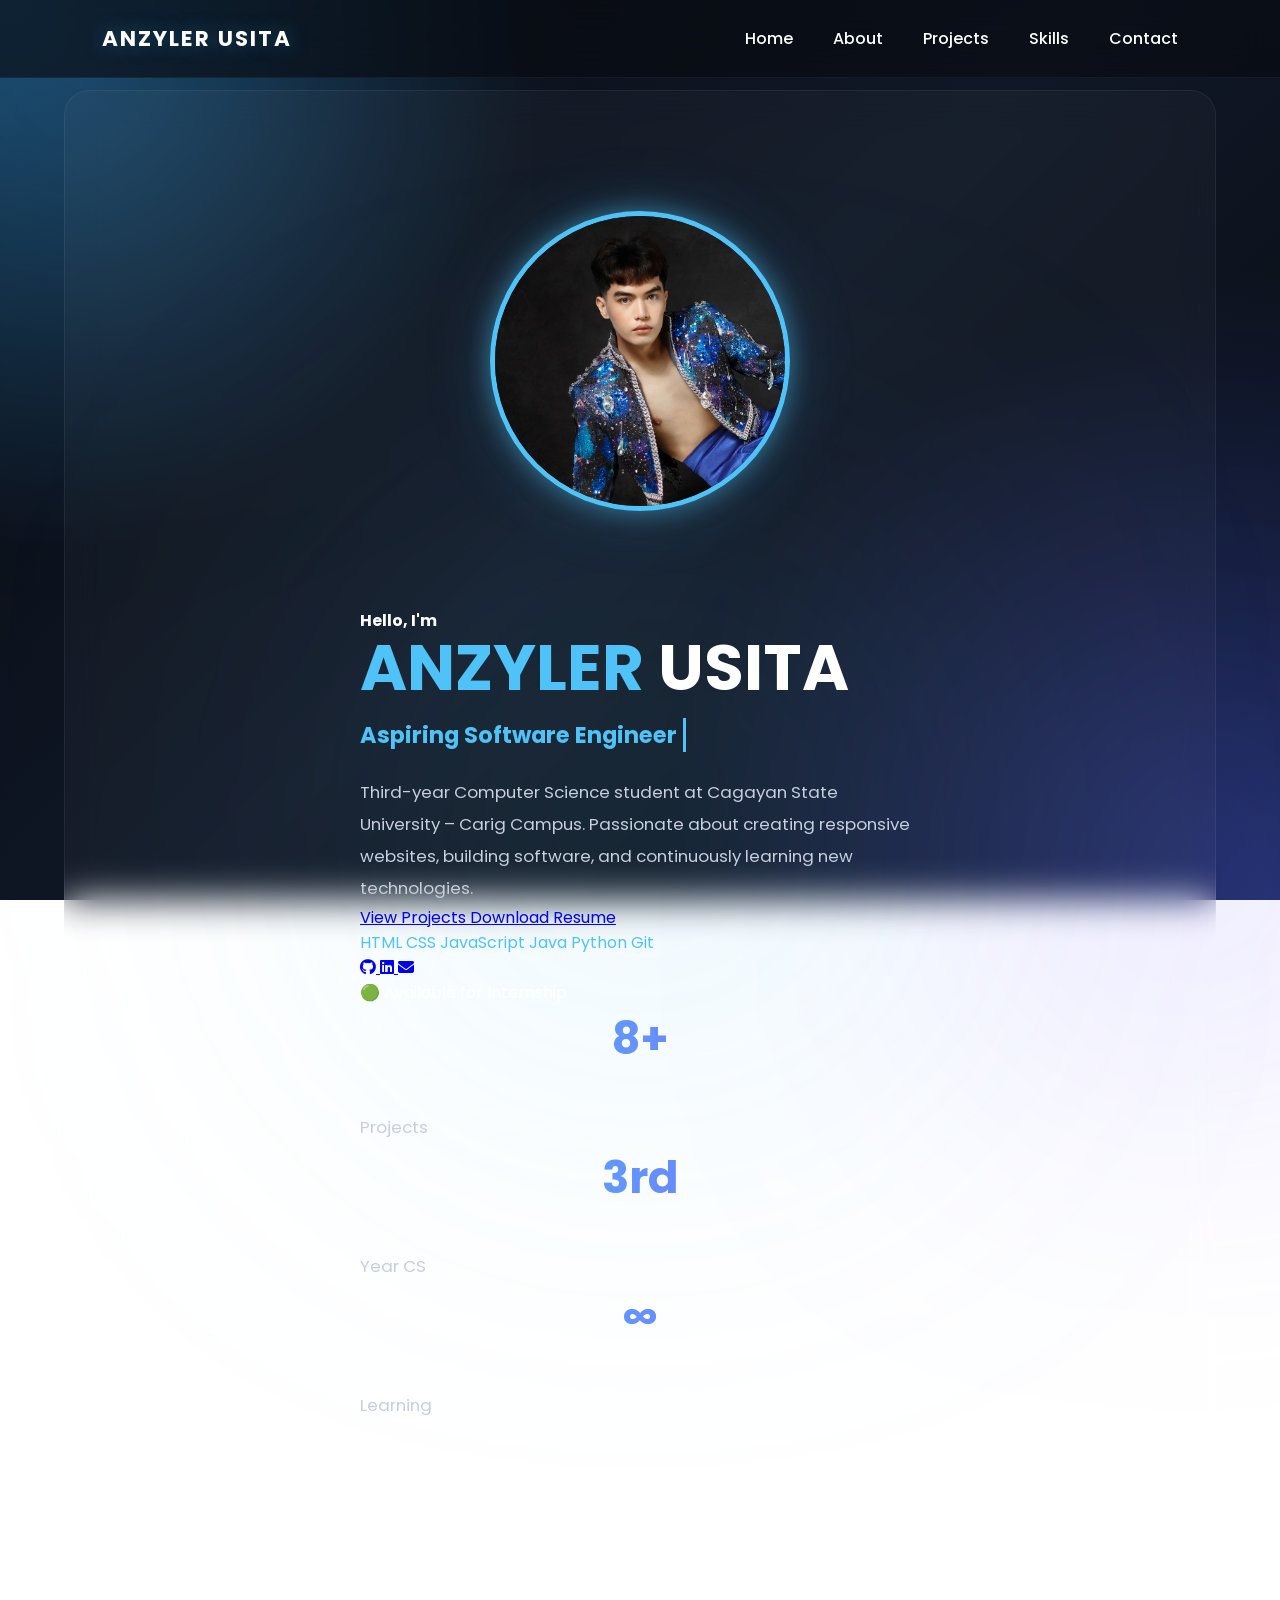
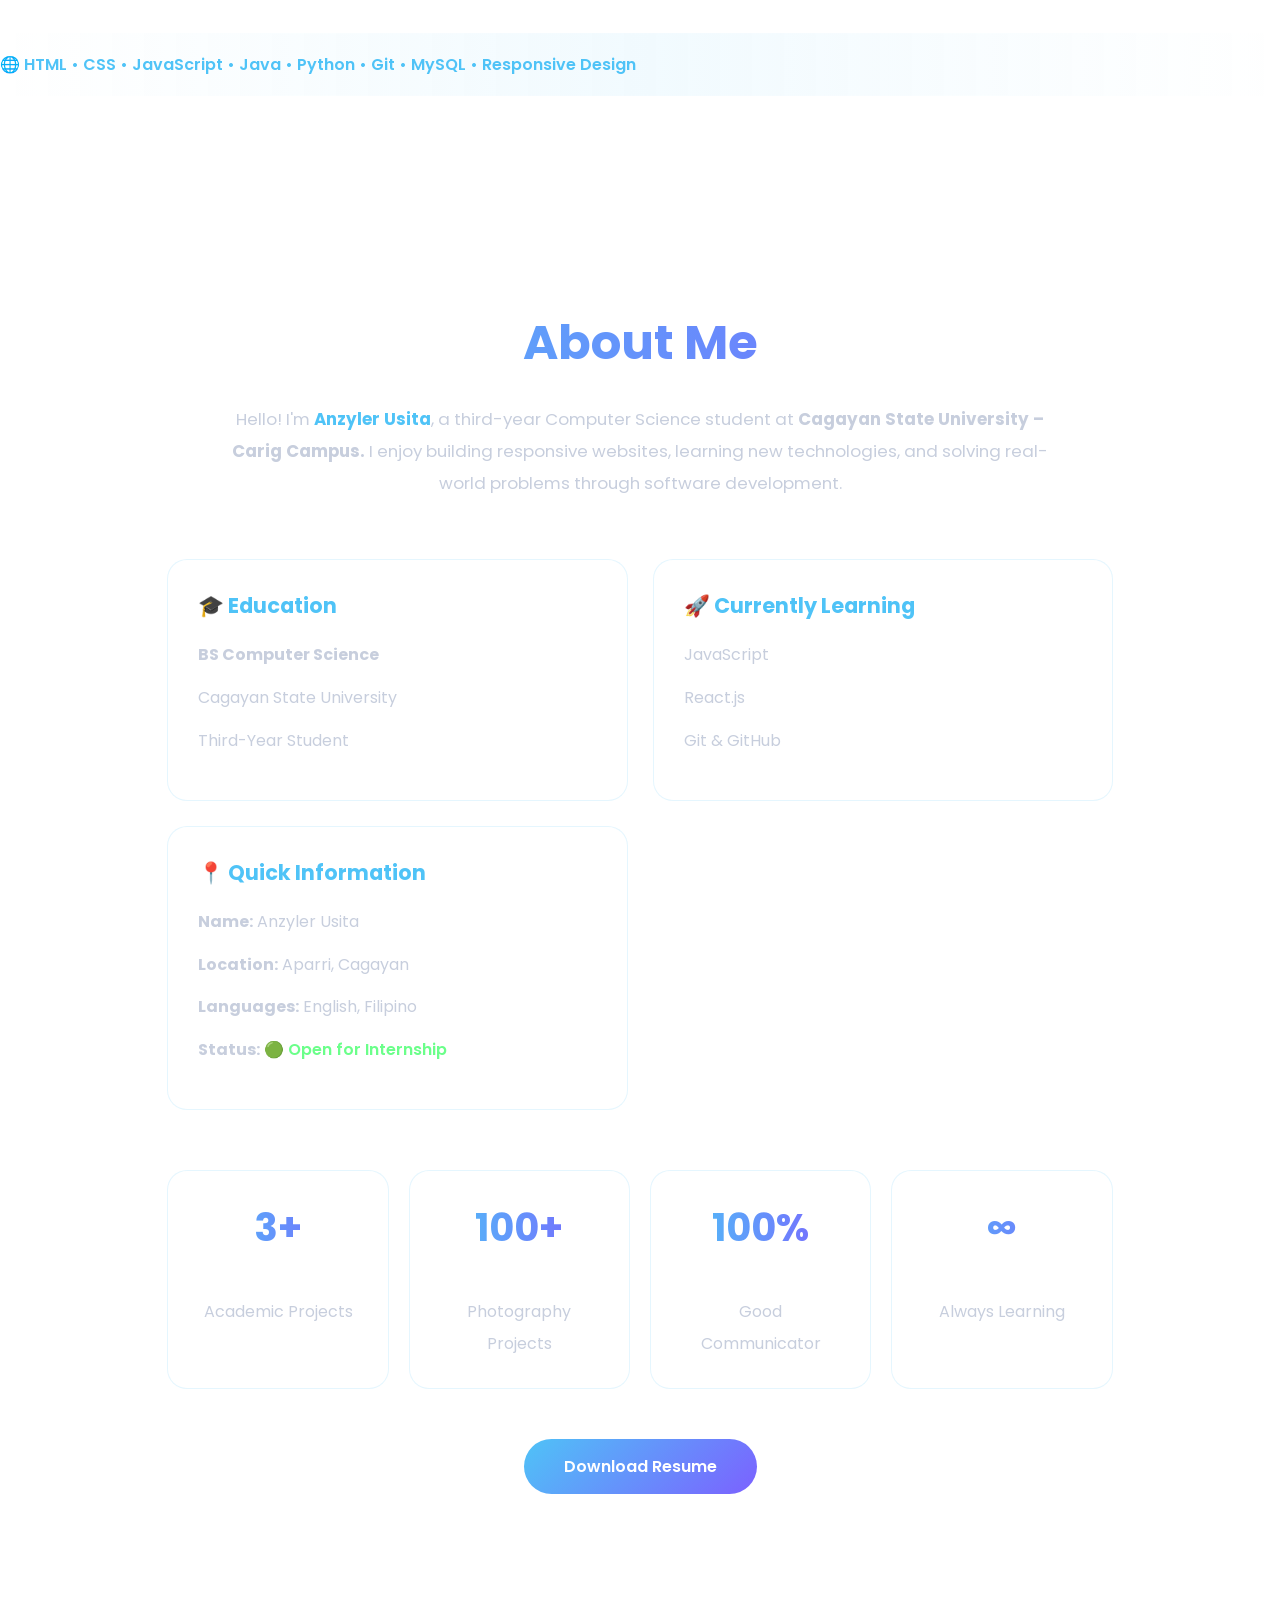
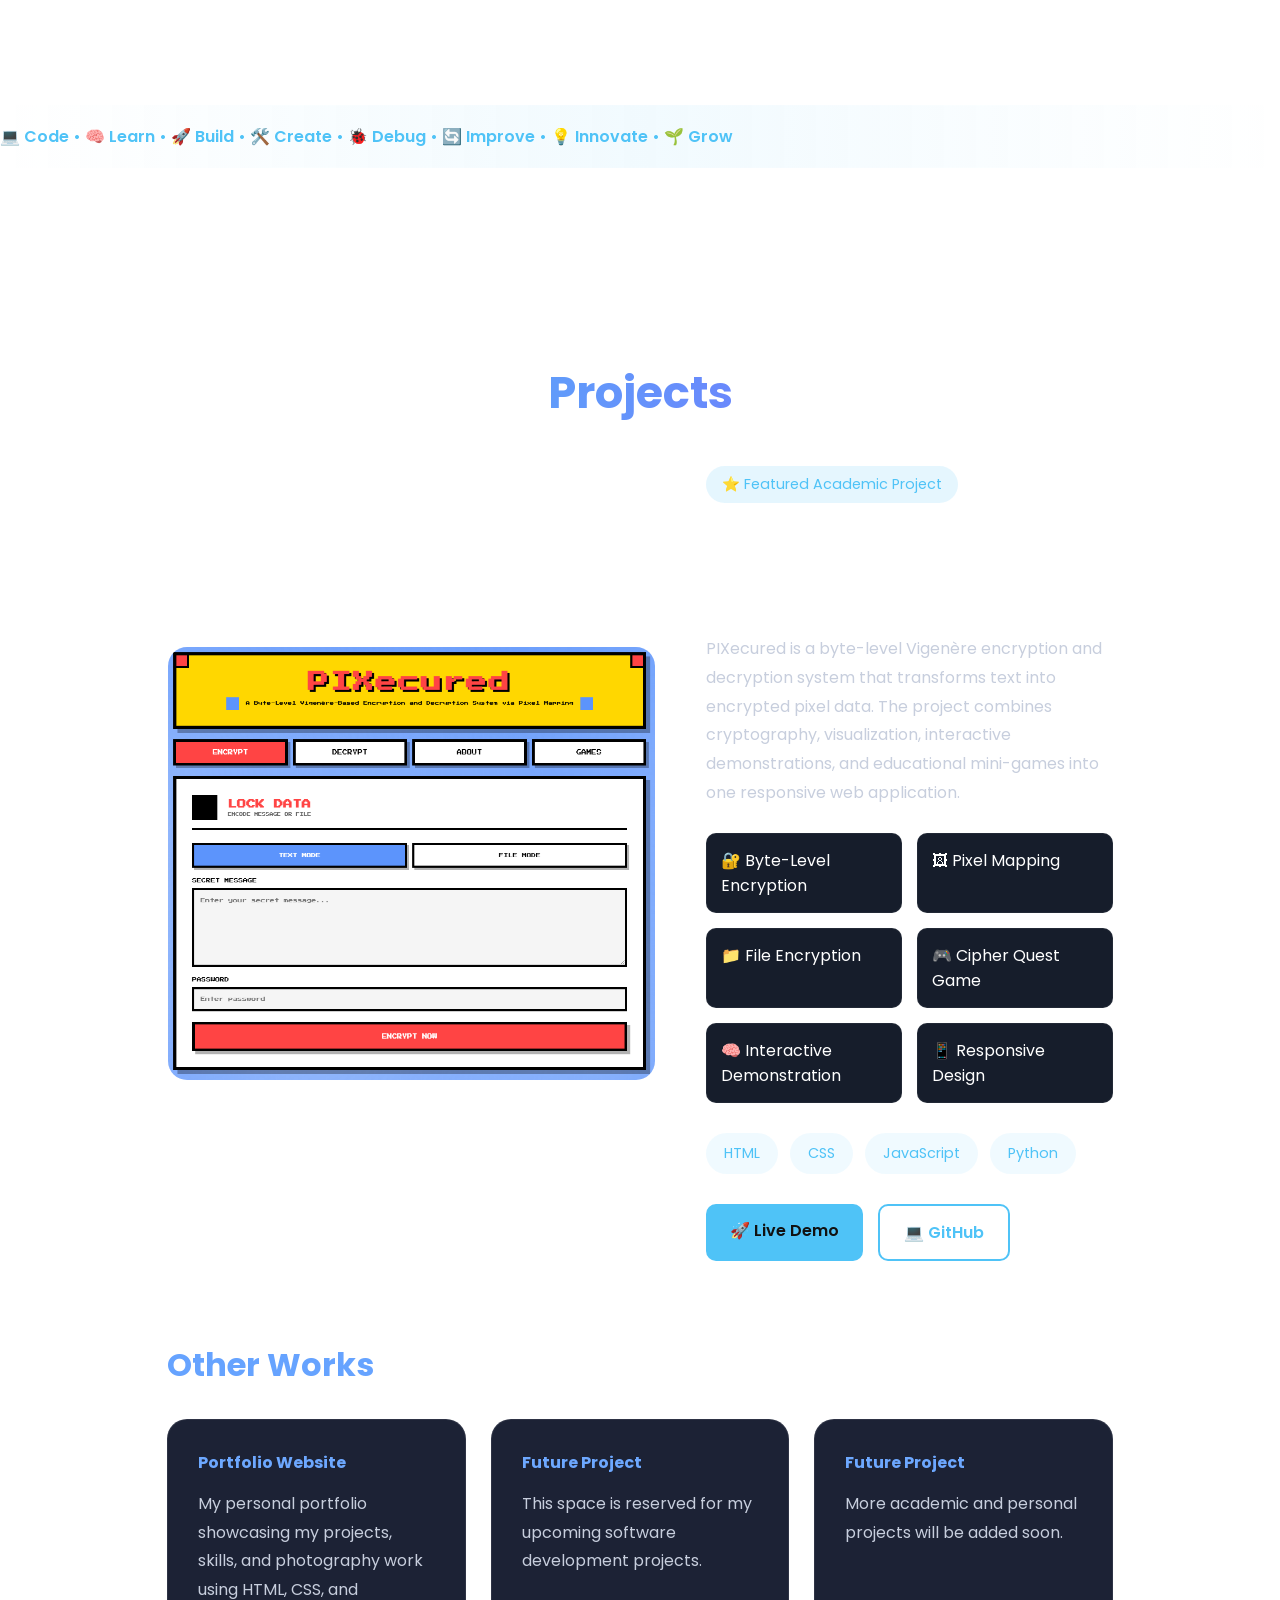
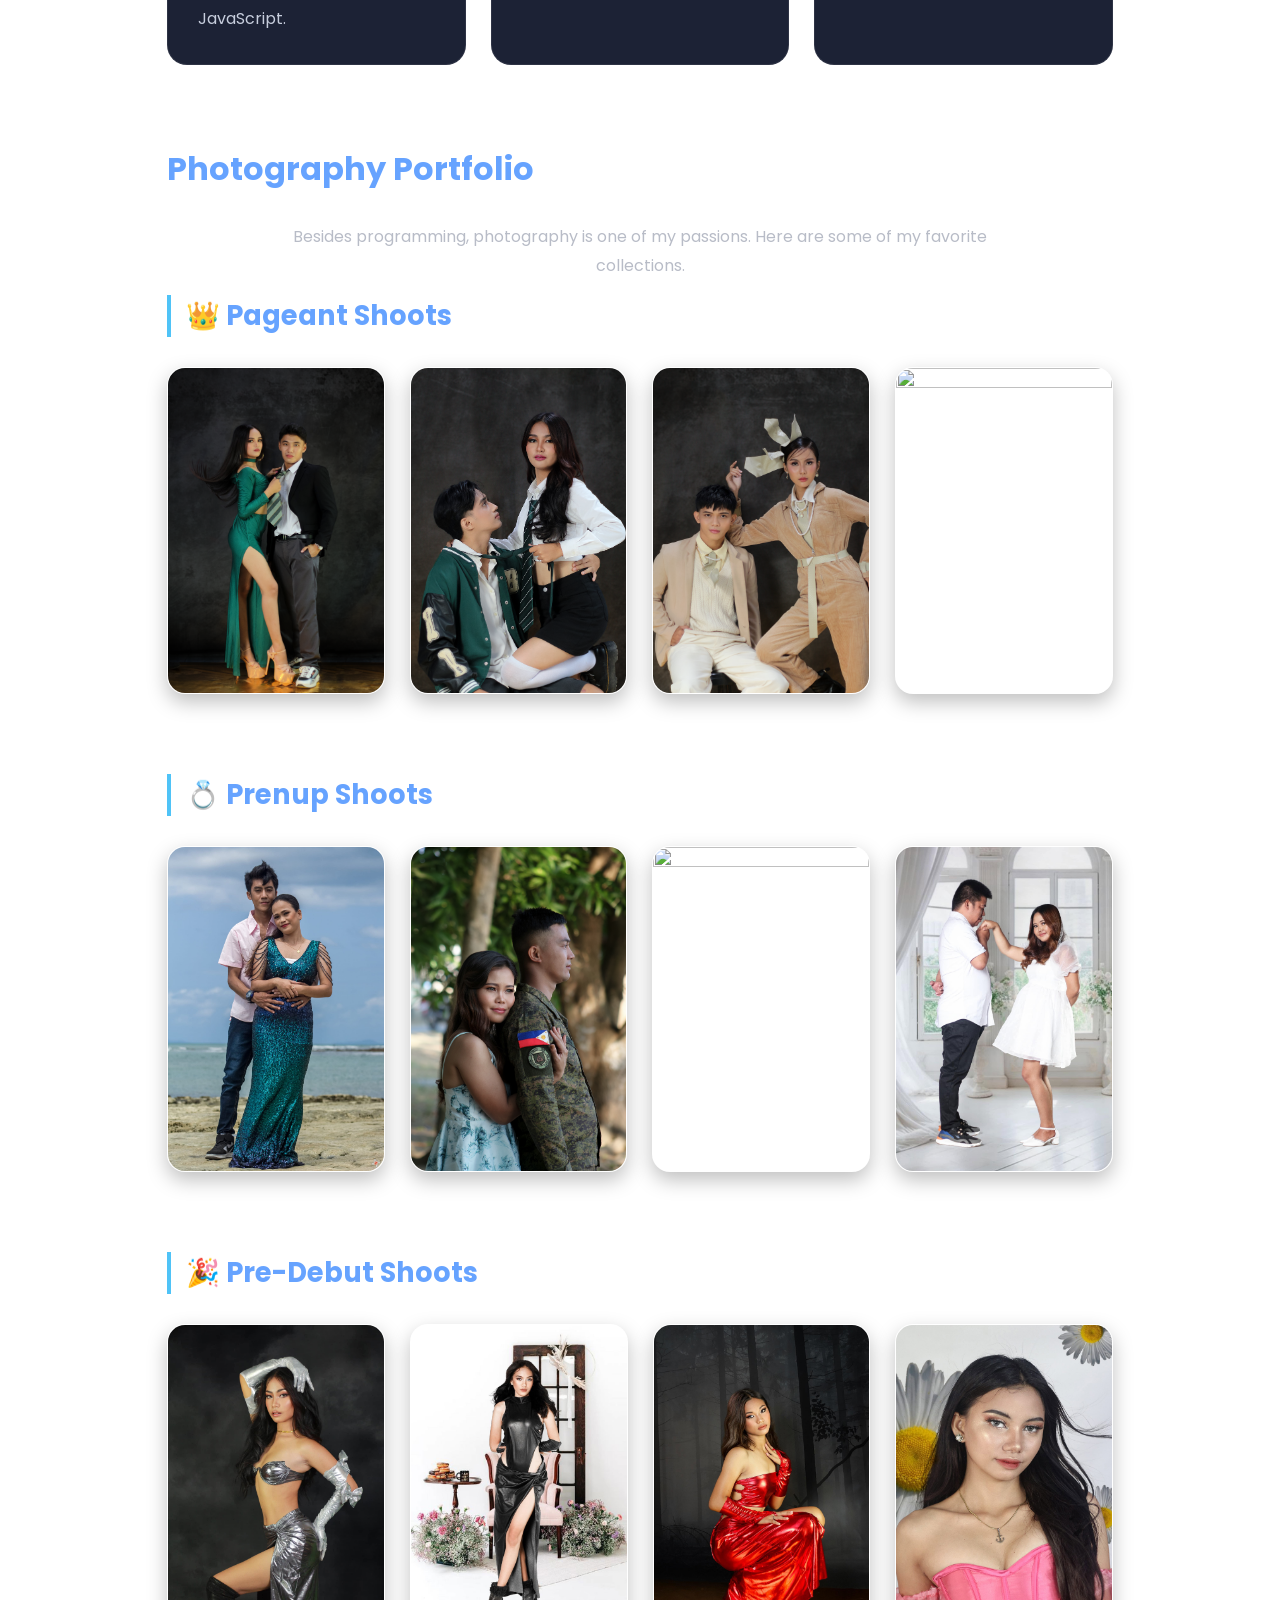
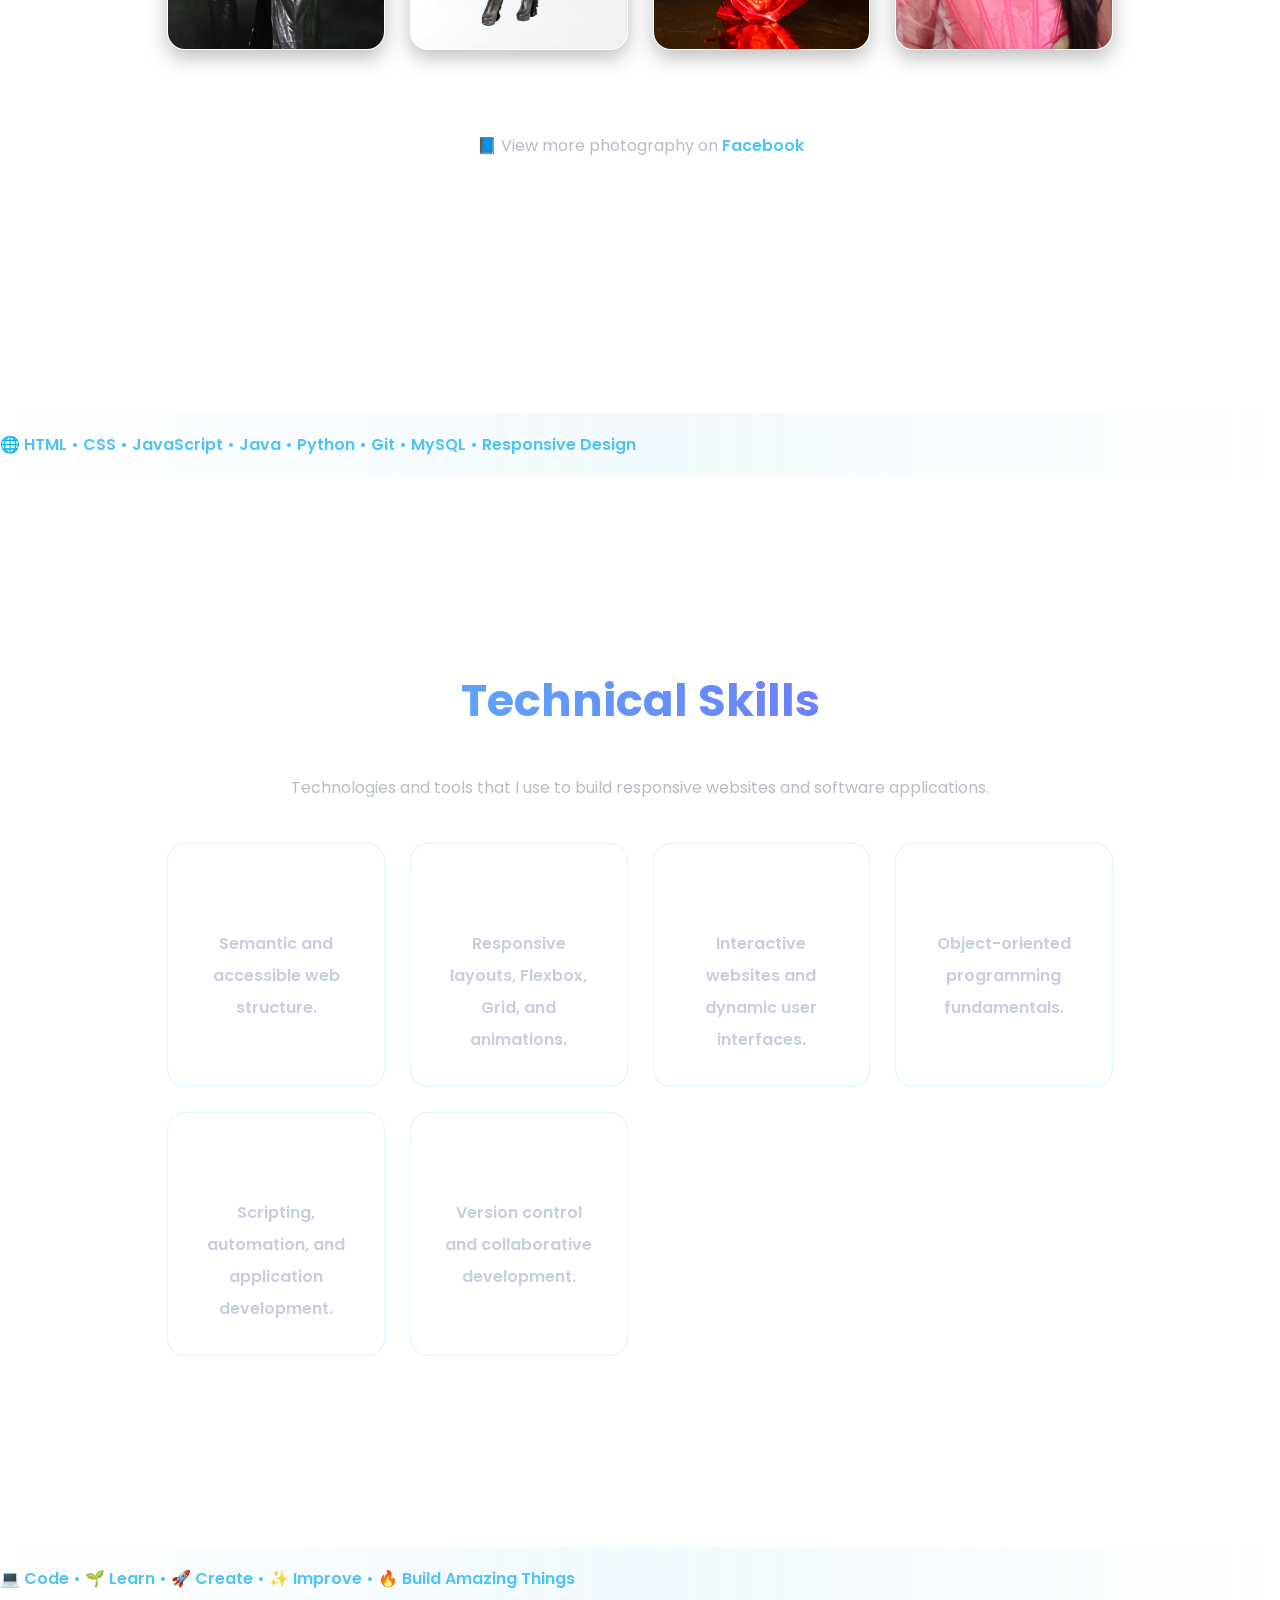
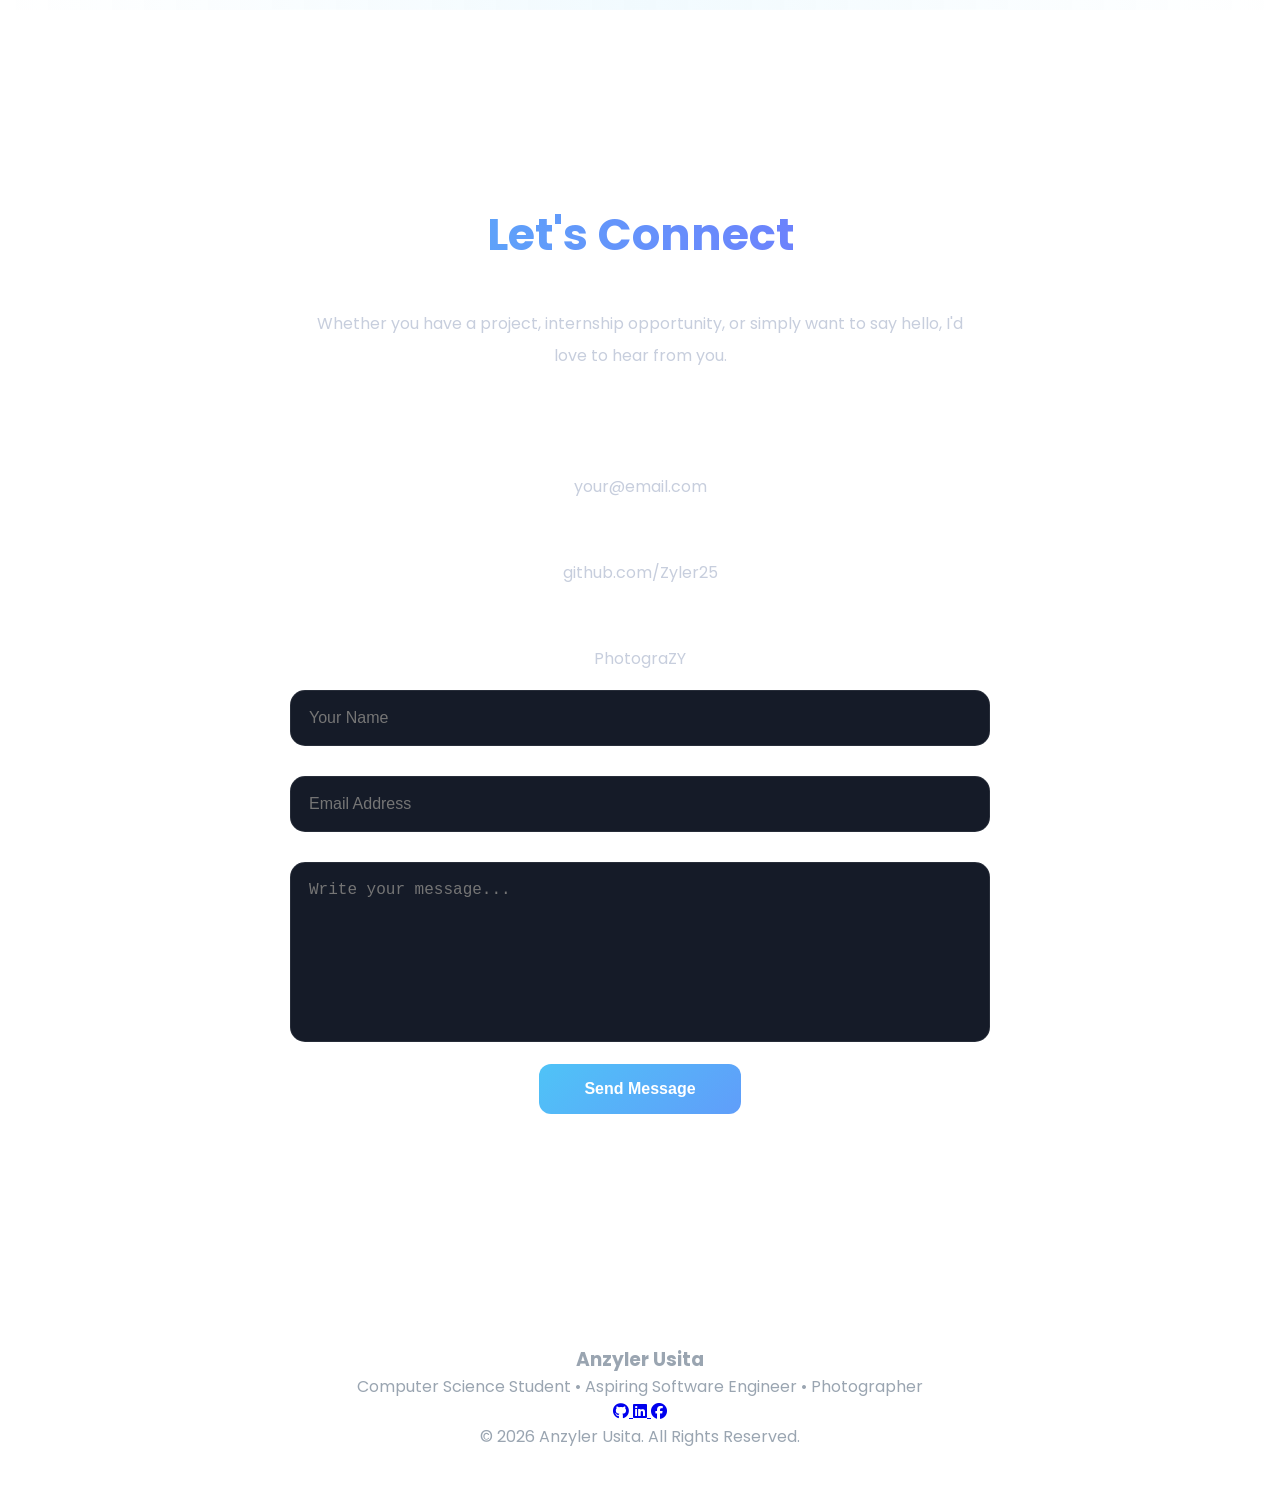
==== index.html @ f6fe6cb2 "Update index.html" ====
<!DOCTYPE html>
<html lang="en">

<head>
    <meta charset="UTF-8">
    <meta name="viewport" content="width=device-width, initial-scale=1.0">

    <title>Anzyler Usita | Portfolio</title>

    <link rel="stylesheet" href="style.css">
    <link rel="stylesheet"
        href="https://cdnjs.cloudflare.com/ajax/libs/font-awesome/6.7.2/css/all.min.css">
</head>

<body>

    <!-- HEADER -->
    <header>
        <nav class="navbar">
            <div class="logo">ANZYLER USITA</div>

            <ul class="nav-links">
                <li><a href="#home">Home</a></li>
                <li><a href="#about">About</a></li>
                <li><a href="#projects">Projects</a></li>
                <li><a href="#skills">Skills</a></li>
                <li><a href="#contact">Contact</a></li>
            </ul>
        </nav>
    </header>

    <!-- HERO -->
    <section id="home" class="hero">

        <div class="hero-content">

            <div class="profile">
                <img src="IMG_0063.jpg" alt="Anzyler Usita">
            </div>

            <div class="hero-text">

                <h4>Hello, I'm</h4>

                <h1>
                    <span>ANZYLER</span> USITA
                </h1>

                <h3 class="typing-text">
                    Aspiring Software Engineer
                </h3>

                <p>
                    Third-year Computer Science student at
                    Cagayan State University – Carig Campus.
                    Passionate about creating responsive websites,
                    building software, and continuously learning
                    new technologies.
                </p>

                <div class="hero-buttons">
                    <a href="#projects" class="btn">
                        View Projects
                    </a>

                    <a href="resume.pdf" download class="btn-outline">
                        Download Resume
                    </a>
                </div>

                <div class="hero-skills">
                    <span>HTML</span>
                    <span>CSS</span>
                    <span>JavaScript</span>
                    <span>Java</span>
                    <span>Python</span>
                    <span>Git</span>
                </div>

                <div class="social-icons">
                    <a href="https://github.com/yourusername">
                        <i class="fab fa-github"></i>
                    </a>

                    <a href="#">
                        <i class="fab fa-linkedin"></i>
                    </a>

                    <a href="mailto:youremail@gmail.com">
                        <i class="fa-solid fa-envelope"></i>
                    </a>
                </div>

                <div class="status">
                    🟢 Available for Internship
                </div>

                <div class="stats">

                    <div>
                        <h2>8+</h2>
                        <p>Projects</p>
                    </div>

                    <div>
                        <h2>3rd</h2>
                        <p>Year CS</p>
                    </div>

                    <div>
                        <h2>∞</h2>
                        <p>Learning</p>
                    </div>
                </div>
            </div>
        </div>
    </section>

    <!-- DIVIDER -->
    <div class="divider">
        <div class="marquee">
            🌐 HTML • CSS • JavaScript • Java • Python • Git • MySQL • Responsive Design
        </div>
    </div>

    <!-- ABOUT -->
    <section id="about" class="about">
        <div class="about-container">
            <h2 class="section-title">
                About Me
            </h2>

            <p class="about-intro">
                Hello! I'm <span>Anzyler Usita</span>, a third-year Computer
                Science student at
                <strong>Cagayan State University – Carig Campus.</strong>
                I enjoy building responsive websites, learning new technologies,
                and solving real-world problems through software development.
            </p>
            <div class="resume-grid">
                <div class="resume-card">
                    <h3>🎓 Education</h3>
                    <ul>
                        <li><strong>BS Computer Science</strong></li>
                        <li>Cagayan State University</li>
                        <li>Third-Year Student</li>
                    </ul>
                </div>

                <div class="resume-card">
                    <h3>🚀 Currently Learning</h3>

                    <ul>
                        <li>JavaScript</li>
                        <li>React.js</li>
                        <li>Git & GitHub</li>
                    </ul>
                </div>

                <div class="resume-card">
                    <h3>📍 Quick Information</h3>

                    <ul>
                        <li><strong>Name:</strong> Anzyler Usita</li>
                        <li><strong>Location:</strong> Aparri, Cagayan</li>
                        <li><strong>Languages:</strong> English, Filipino</li>
                        <li>
                            <strong>Status:</strong>
                            <span class="available">
                                🟢 Open for Internship
                            </span>
                        </li>
                    </ul>
                </div>

            </div>

            <div class="highlights">

                <div class="highlight-card">
                    <h2>3+</h2>
                    <p>Academic Projects</p>
                </div>

                <div class="highlight-card">
                    <h2>100+</h2>
                    <p>Photography Projects</p>
                </div>

                <div class="highlight-card">
                    <h2>100%</h2>
                    <p>Good Communicator</p>
                </div>

                <div class="highlight-card">
                    <h2>∞</h2>
                    <p>Always Learning</p>
                </div>

            </div>

            <div class="resume-button">
                <a href="resume.pdf" download class="btn">
                    Download Resume
                </a>
            </div>
        </div>
    </section>

        <!-- DIVIDER -->
    <div class="divider">
        <div class="marquee">
            💻 Code • 🧠 Learn • 🚀 Build • 🛠️ Create • 🐞 Debug • 🔄 Improve • 💡 Innovate • 🌱 Grow
        </div>
    </div>

    <!-- PROJECTS -->
    <section id="projects">

        <h2>Projects</h2>

        <!-- Featured Project -->

        <div class="featured-project">

            <div class="project-preview">
                <img src="Screenshot 2026-07-03 231434.png" alt="PIXecured Preview">
            </div>

            <div class="project-details">

                <span class="project-label">
                    ⭐ Featured Academic Project
                </span>

                <h3>PIXecured Encryption System</h3>

                <p>
                    PIXecured is a byte-level Vigenère encryption and decryption
                    system that transforms text into encrypted pixel data.
                    The project combines cryptography, visualization,
                    interactive demonstrations, and educational mini-games
                    into one responsive web application.
                </p>

                <div class="project-features">

                    <div>🔐 Byte-Level Encryption</div>

                    <div>🖼 Pixel Mapping</div>

                    <div>📁 File Encryption</div>

                    <div>🎮 Cipher Quest Game</div>

                    <div>🧠 Interactive Demonstration</div>

                    <div>📱 Responsive Design</div>

                </div>

                <div class="project-stack">

                    <span>HTML</span>

                    <span>CSS</span>

                    <span>JavaScript</span>

                    <span>Python</span>

                </div>

                <div class="project-buttons">

                    <a href="DS2.html" target="_blank">
                        🚀 Live Demo
                    </a>

                    <a href="https://github.com/Zyler25/pixecured-encryption-system" target="_blank">
                        💻 GitHub
                    </a>

                </div>

            </div>

        </div>

        <!-- OTHER PROJECTS -->

        <div class="project-category">

            <h3>Other Works</h3>

            <div class="project-grid">

                <div class="project-card">

                    <h4>Portfolio Website</h4>

                    <p>
                        My personal portfolio showcasing my projects,
                        skills, and photography work using HTML,
                        CSS, and JavaScript.
                    </p>

                </div>

                <div class="project-card">

                    <h4>Future Project</h4>

                    <p>
                        This space is reserved for my upcoming
                        software development projects.
                    </p>

                </div>

                <div class="project-card">

                    <h4>Future Project</h4>

                    <p>
                        More academic and personal projects
                        will be added soon.
                    </p>

                </div>

            </div>

        </div>

        <!-- Photography -->

        <div class="project-category">

            <h3>Photography Portfolio</h3>

            <p class="section-subtitle">
                Besides programming, photography is one of my passions.
                Here are some of my favorite collections.
            </p>

            <!-- Pageant -->

            <div class="photo-category">

                <h4>👑 Pageant Shoots</h4>
                <div class="photo-grid">
                    <img src="4.png" alt="">
                    <img src="2.png" alt="">
                    <img src="1.png" alt="">
                    <img src="3.png" alt="">
                </div>
            </div>

            <!-- Prenup -->

            <div class="photo-category">
                <h4>💍 Prenup Shoots</h4>
                <div class="photo-grid">
                    <img src="473103240_610271888219997_5172882344531489459_n.jpg" alt="">
                    <img src="2026_04_12_11_33_IMG_9460.PNG" alt="">
                    <img src="IMG_0070.png" alt="">
                    <img src="481261467_676072454983128_7898620952667146410_n.jpg" alt="">
                </div>
            </div>

            <!-- Debut -->

            <div class="photo-category">
                <h4>🎉 Pre-Debut Shoots</h4>
                <div class="photo-grid">
                    <img src="11.jpg" alt="">
                    <img src="13.jpg" alt="">
                    <img src="12.jpg" alt="">
                    <img src="14.jpg" alt="">
                </div>
            </div>

            <p class="photo-link">
                📘 View more photography on
                <a href="https://www.facebook.com/PhotograZY" target="_blank">
                    Facebook
                </a>
            </p>
        </div>
    </section>

    <!-- DIVIDER -->

    <div class="divider">

        <div class="marquee">

            🌐 HTML • CSS • JavaScript • Java • Python • Git • MySQL • Responsive Design

        </div>

    </div>

        <!-- SKILLS -->
    <section id="skills">

        <h2>Technical Skills</h2>

        <p class="section-subtitle">
            Technologies and tools that I use to build responsive websites and software applications.
        </p>

        <div class="skills-grid">

            <div class="skill">
                <i class="fa-brands fa-html5"></i>
                <h3>HTML5</h3>
                <p>Semantic and accessible web structure.</p>
            </div>

            <div class="skill">
                <i class="fa-brands fa-css3-alt"></i>
                <h3>CSS3</h3>
                <p>Responsive layouts, Flexbox, Grid, and animations.</p>
            </div>

            <div class="skill">
                <i class="fa-brands fa-js"></i>
                <h3>JavaScript</h3>
                <p>Interactive websites and dynamic user interfaces.</p>
            </div>

            <div class="skill">
                <i class="fa-brands fa-java"></i>
                <h3>Java</h3>
                <p>Object-oriented programming fundamentals.</p>
            </div>

            <div class="skill">
                <i class="fa-brands fa-python"></i>
                <h3>Python</h3>
                <p>Scripting, automation, and application development.</p>
            </div>

            <div class="skill">
                <i class="fa-brands fa-git-alt"></i>
                <h3>Git & GitHub</h3>
                <p>Version control and collaborative development.</p>
            </div>

        </div>

    </section>

    <!-- DIVIDER -->
    <div class="divider">
        <div class="marquee">
            💻 Code • 🌱 Learn • 🚀 Create • ✨ Improve • 🔥 Build Amazing Things
        </div>
    </div>

    <!-- CONTACT -->
    <section id="contact">

        <h2>Let's Connect</h2>
        <p class="contact-text">
            Whether you have a project, internship opportunity,
            or simply want to say hello, I'd love to hear from you.
        </p>

        <div class="contact-info">
            <div class="contact-card">
                <i class="fa-solid fa-envelope"></i>
                <h3>Email</h3>
                <p>your@email.com</p>
            </div>

            <div class="contact-card">
                <i class="fa-brands fa-github"></i>
                <h3>GitHub</h3>
                <p>github.com/Zyler25</p>
            </div>

            <div class="contact-card">
                <i class="fa-brands fa-facebook"></i>
                <h3>Facebook</h3>
                <p>PhotograZY</p>
            </div>
        </div>
        <form>
            <input
                type="text"
                placeholder="Your Name"
                required>
            <input
                type="email"
                placeholder="Email Address"
                required>
            <textarea
                placeholder="Write your message..."
                required></textarea>
            <button type="submit">
                Send Message
            </button>
        </form>
    </section>

    <!-- FOOTER -->
    <footer>

        <div class="footer-content">
            <h3>Anzyler Usita</h3>

            <p>
                Computer Science Student • Aspiring Software Engineer • Photographer
            </p>
            
            <div class="footer-social">
                <a href="https://github.com/Zyler25" target="_blank">
                    <i class="fab fa-github"></i>
                </a>
                <a href="#" target="_blank">
                    <i class="fab fa-linkedin"></i>
                </a>
                <a href="https://facebook.com/PhotograZY" target="_blank">
                    <i class="fab fa-facebook"></i>
                </a>
            </div>
            
            <p class="copyright">
                © 2026 Anzyler Usita. All Rights Reserved.
            </p>
            
        </div>
    </footer>

    <script src="script.js"></script>

</body>
</html>
---- style.css ----
/* ===========================================
   GOOGLE FONT
=========================================== */

@import url('https://fonts.googleapis.com/css2?family=Poppins:wght@300;400;500;600;700;800&display=swap');

/* ===========================================
   CSS VARIABLES
=========================================== */

:root{

    --bg:#0b0f19;
    --surface:rgba(255,255,255,.04);
    --surface-2:#171c28;

    --primary:#4fc3f7;
    --secondary:#7b61ff;

    --text:#ffffff;
    --text-light:#c7cedd;

    --border:rgba(255,255,255,.08);

}

/* ===========================================
   RESET
=========================================== */

*{
    margin:0;
    padding:0;
    box-sizing:border-box;
    scroll-behavior:smooth;
}

body{

    font-family:'Poppins',sans-serif;
    color:var(--text);
    overflow-x:hidden;
    background:
        radial-gradient(circle at top left,#17456b 0%,transparent 35%),
        radial-gradient(circle at bottom right,#1f2f68 0%,transparent 40%),
        linear-gradient(135deg,#090b10,#101827,#090b10);

    background-attachment:fixed;

}

/* ===========================================
   FLOATING GLOW
=========================================== */

body::before,
body::after{

    content:"";
    position:fixed;
    width:420px;
    height:420px;
    border-radius:50%;
    filter:blur(150px);
    z-index:-1;
    animation:blobMove 18s ease-in-out infinite;

}

body::before{

    background:#4fc3f733;
    top:-150px;
    left:-120px;

}

body::after{

    background:#7b61ff33;
    bottom:-180px;
    right:-120px;
    animation-delay:8s;

}

@keyframes blobMove{

    0%,100%{

        transform:translate(0,0);

    }

    50%{

        transform:translate(50px,-40px);

    }

}

/* ===========================================
   SCROLLBAR
=========================================== */

::-webkit-scrollbar{

    width:8px;

}

::-webkit-scrollbar-track{

    background:#0d1118;

}

::-webkit-scrollbar-thumb{

    background:linear-gradient(
        var(--primary),
        var(--secondary)
    );

    border-radius:50px;

}

/* ===========================================
   NAVBAR
=========================================== */

header{

    position:fixed;
    top:0;
    left:0;
    width:100%;
    padding:22px 8%;
    z-index:999;

    background:rgba(8,11,17,.65);
    backdrop-filter:blur(18px);

    border-bottom:1px solid rgba(255,255,255,.05);

}

.navbar{

    display:flex;
    justify-content:space-between;
    align-items:center;

}

.logo{

    font-size:1.35rem;
    font-weight:700;
    letter-spacing:2px;

    color:white;

    text-shadow:0 0 20px rgba(79,195,247,.35);

}

.nav-links{

    list-style:none;
    display:flex;
    gap:40px;

}

.nav-links a{

    color:white;
    text-decoration:none;
    position:relative;
    transition:.3s;
    font-weight:500;

}

.nav-links a:hover{

    color:var(--primary);

}

.nav-links a::after{

    content:"";
    position:absolute;

    left:0;
    bottom:-8px;

    width:0;
    height:2px;

    background:var(--primary);

    transition:.3s;

}

.nav-links a:hover::after{

    width:100%;

}

/* ===========================================
   HERO
=========================================== */

.hero{

    min-height:100vh;

    display:flex;
    align-items:center;
    justify-content:center;

    padding:120px 10%;

    position:relative;

}

.hero::before{

    content:"";

    position:absolute;

    width:550px;
    height:550px;

    background:#4fc3f722;

    filter:blur(180px);

    border-radius:50%;

    z-index:-1;

}

.hero-content{

    display:flex;
    justify-content:center;
    align-items:center;

    gap:90px;

    max-width:1200px;
    width:100%;

    flex-wrap:wrap;

}

.profile img{

    width:300px;
    height:300px;

    object-fit:cover;

    border-radius:50%;

    border:5px solid var(--primary);

    box-shadow:
        0 0 25px rgba(79,195,247,.5),
        0 0 70px rgba(79,195,247,.2);

    animation:floatImage 5s ease-in-out infinite;

}


.hero-text{

    max-width:560px;

}

.hero-text h1{

    font-size:4rem;
    line-height:1.1;

    margin-bottom:15px;

}

.hero-text span{

    color:var(--primary);

}

.typing-text{

    font-size:1.4rem;
    color:var(--primary);

    margin-bottom:25px;

    border-right:3px solid var(--primary);

    width:max-content;

    padding-right:6px;

}

.hero-text p{

    color:var(--text-light);

    line-height:1.9;

    font-size:1.05rem;

}

/* ===========================================
   ANIMATED DIVIDER
=========================================== */

.divider{

    overflow:hidden;

    padding:18px 0;

    border-top:1px solid rgba(255,255,255,.06);
    border-bottom:1px solid rgba(255,255,255,.06);

    background:linear-gradient(
        90deg,
        transparent,
        rgba(79,195,247,.08),
        transparent
    );

}

.marquee{

    white-space:nowrap;

    font-size:1rem;

    font-weight:600;

    color:var(--primary);

    animation:marquee 18s linear infinite;

}

@keyframes marquee{

    from{

        transform:translateX(100%);

    }

    to{

        transform:translateX(-100%);

    }

}

/* ===========================================
   GENERAL SECTIONS
=========================================== */

section{

    width:90%;
    margin:90px auto;

    padding:100px 8%;

    background:rgba(255,255,255,.03);

    border:1px solid rgba(255,255,255,.06);

    backdrop-filter:blur(18px);

    border-radius:25px;

    transition:.4s;

}

section:hover{

    border-color:rgba(79,195,247,.2);

}

section h2{

    text-align:center;

    font-size:2.8rem;

    margin-bottom:40px;

    background:linear-gradient(
        90deg,
        var(--primary),
        var(--secondary)
    );

    -webkit-background-clip:text;

    -webkit-text-fill-color:transparent;

}

section p{

    color:var(--text-light);

    line-height:2;

    font-size:1rem;

}

/*=========================================
            ABOUT SECTION
=========================================*/

.about{

    padding:120px 8%;

}

.about-container{

    max-width:1200px;
    margin:auto;

}

.section-title{

    text-align:center;
    font-size:3rem;
    margin-bottom:25px;

    background:linear-gradient(90deg,var(--primary),var(--secondary));
    -webkit-background-clip:text;
    -webkit-text-fill-color:transparent;

}

.about-intro{

    max-width:850px;
    margin:0 auto 60px;

    text-align:center;
    color:var(--text-light);

    line-height:1.9;
    font-size:1.05rem;

}

.about-intro span{

    color:var(--primary);
    font-weight:700;

}

.resume-grid{

    display:grid;
    grid-template-columns:repeat(2,1fr);
    gap:25px;

}

.resume-card{

    background:rgba(255,255,255,.04);

    border:1px solid rgba(79,195,247,.15);

    border-radius:20px;

    backdrop-filter:blur(15px);

    padding:30px;

    transition:.35s;

}

.resume-card:hover{

    transform:translateY(-8px);

    border-color:var(--primary);

    box-shadow:0 10px 35px rgba(79,195,247,.18);

}

.resume-card h3{

    color:var(--primary);

    margin-bottom:20px;

    font-size:1.3rem;

}

.resume-card ul{

    list-style:none;

    padding:0;

}

.resume-card li{

    margin:14px 0;

    color:var(--text-light);

    line-height:1.8;

}

.available{

    color:#6bff8a;

    font-weight:600;

}

/*=========================
      HIGHLIGHTS
=========================*/

.highlights{

    margin-top:60px;

    display:grid;

    grid-template-columns:repeat(4,1fr);

    gap:20px;

}

.highlight-card{

    background:rgba(255,255,255,.04);

    border:1px solid rgba(79,195,247,.15);

    border-radius:20px;

    padding:28px;

    text-align:center;

    transition:.35s;

}

.highlight-card:hover{

    transform:translateY(-8px);

    border-color:var(--primary);

    box-shadow:0 10px 30px rgba(79,195,247,.18);

}

.highlight-card h2{

    color:var(--primary);

    font-size:2.4rem;

}

.highlight-card p{

    margin-top:10px;

    color:var(--text-light);

}

/*=========================
    RESUME BUTTON
=========================*/

.resume-button{

    text-align:center;

    margin-top:50px;

}

.resume-button .btn{

    display:inline-block;

    padding:15px 40px;

    border-radius:50px;

    background:linear-gradient(
        135deg,
        var(--primary),
        var(--secondary)
    );

    color:white;

    text-decoration:none;

    font-weight:600;

    transition:.35s;

}

.resume-button .btn:hover{

    transform:translateY(-5px);

    box-shadow:0 10px 25px rgba(79,195,247,.3);

}

/*=========================================
        RESPONSIVE
=========================================*/

@media(max-width:992px){

    .resume-grid{

        grid-template-columns:1fr;

    }

    .highlights{

        grid-template-columns:repeat(2,1fr);

    }

}

@media(max-width:768px){

    .about{

        padding:80px 6%;

    }

    .section-title{

        font-size:2.3rem;

    }

    .about-intro{

        font-size:1rem;

        text-align:left;

    }

    .resume-card{

        padding:25px;

    }

    .highlight-card{

        padding:22px;

    }

}

@media(max-width:480px){

    .highlights{

        grid-template-columns:1fr;

    }

    .section-title{

        font-size:2rem;

    }

    .resume-card h3{

        font-size:1.15rem;

    }

    .highlight-card h2{

        font-size:2rem;

    }

    .resume-button .btn{

        width:100%;

        text-align:center;

    }

}

/* ===========================================
   SKILLS
=========================================== */

.skills-grid{

    display:grid;

    grid-template-columns:repeat(auto-fit,minmax(180px,1fr));

    gap:25px;

    margin-top:40px;

}

.skill{

    position:relative;

    overflow:hidden;

    background:rgba(255,255,255,.04);

    border:1px solid rgba(79,195,247,.18);

    border-radius:18px;

    padding:30px;

    text-align:center;

    font-weight:600;

    transition:.4s;

}

.skill::before{

    content:"";

    position:absolute;

    width:120px;
    height:240px;

    background:rgba(255,255,255,.08);

    transform:rotate(25deg);

    left:-150px;
    top:-40px;

    transition:.6s;

}

.skill:hover::before{

    left:260px;

}

.skill:hover{

    transform:translateY(-10px);

    background:var(--primary);

    color:#111;

    box-shadow:
        0 0 25px rgba(79,195,247,.5),
        0 0 60px rgba(79,195,247,.25);

}

/* ===========================================
   PROJECTS
=========================================== */

.project-category{
    margin-top:80px;
}

.project-category h3{
    font-size:2rem;
    margin-bottom:30px;
    color:#66a3ff;
}

.project-grid{
    display:grid;
    grid-template-columns:repeat(auto-fit,minmax(280px,1fr));
    gap:25px;
}

.project-card{
    background:#1c2235;
    border-radius:20px;
    padding:30px;
    transition:.35s;
    border:1px solid rgba(255,255,255,.08);
}

.project-card:hover{
    transform:translateY(-10px);
    box-shadow:0 15px 40px rgba(0,0,0,.25);
}

.project-card h4{
    margin-bottom:15px;
    color:#6da8ff;
}

.project-card p{
    line-height:1.8;
}

/* ===========================================
   PHOTOGRAPHY PROJECTS
=========================================== */

.section-subtitle{
    text-align:center;
    max-width:750px;
    margin:15px auto;
    color:#b8bcc7;
    line-height:1.8;
    font-size:1rem;
}

.photo-link{
    text-align:center;
    margin:10px 0 60px;
    font-size:1rem;
    color:#b8bcc7;
}

.photo-link a{
    color:#4fc3f7;
    text-decoration:none;
    font-weight:600;
    transition:0.3s;
}

.photo-link a:hover{
    color:#66a3ff;
    text-decoration:underline;
}

.photo-category{
    margin-bottom:80px;
}

.photo-category h4{
    font-size:1.7rem;
    color:#66a3ff;
    margin-bottom:30px;
    padding-left:15px;
    border-left:4px solid #4fc3f7;
}

.photo-grid{
    display:grid;
    grid-template-columns:repeat(4,1fr);
    gap:25px;
}

.photo-grid img{
    width:100%;
    aspect-ratio:2 / 3;
    object-fit:cover;
    display:block;
    border-radius:18px;
    border:1px solid rgba(255,255,255,.08);
    box-shadow:0 8px 20px rgba(0,0,0,.25);
    transition:transform .4s ease, box-shadow .4s ease;
    cursor:pointer;
}

.photo-grid img:hover{
    transform:translateY(-8px) scale(1.03);
    box-shadow:0 18px 40px rgba(0,0,0,.45);
}

/* ==========================
   Tablet
========================== */

@media (max-width:1024px){

    .photo-grid{
        grid-template-columns:repeat(2,1fr);
    }

}

/* ==========================
   Mobile
========================== */

@media (max-width:600px){

    .photo-grid{
        grid-template-columns:1fr;
    }

    .photo-category h4{
        font-size:1.4rem;
    }

    .section-subtitle,
    .photo-link{
        font-size:.95rem;
        padding:0 10px;
    }

}

/* ===========================================
   FEATURED PROJECT
=========================================== */

.featured-project{

    display:grid;

    grid-template-columns:1.2fr 1fr;

    gap:50px;

    align-items:center;

}

.project-preview{

    overflow:hidden;

    border-radius:20px;

    border:1px solid rgba(255,255,255,.08);

}

.project-preview img{

    width:100%;

    display:block;

    transition:.4s;

}

.project-preview:hover img{

    transform:scale(1.04);

}

.project-label{

    display:inline-block;

    padding:8px 16px;

    background:rgba(79,195,247,.15);

    color:#4fc3f7;

    border-radius:30px;

    margin-bottom:18px;

    font-size:.9rem;

}

.project-details h3{

    font-size:2rem;

    margin-bottom:18px;

}

.project-details p{

    margin-bottom:25px;

    line-height:1.8;

}

.project-features{

    display:grid;

    grid-template-columns:repeat(2,1fr);

    gap:15px;

    margin-bottom:30px;

}

.project-features div{

    background:#161d2b;

    padding:14px;

    border-radius:10px;

    border:1px solid rgba(255,255,255,.05);

}

.project-stack{

    display:flex;

    flex-wrap:wrap;

    gap:12px;

    margin-bottom:30px;

}

.project-stack span{

    background:#4fc3f715;

    color:#4fc3f7;

    padding:10px 18px;

    border-radius:30px;

    font-size:.9rem;

}

.project-buttons{

    display:flex;

    gap:15px;

    flex-wrap:wrap;

}

.project-buttons a{

    text-decoration:none;

    padding:14px 24px;

    border-radius:10px;

    font-weight:600;

    transition:.3s;

}

.project-buttons a:first-child{

    background:#4fc3f7;

    color:#111;

}

.project-buttons a:last-child{

    border:2px solid #4fc3f7;

    color:#4fc3f7;

}

.project-buttons a:hover{

    transform:translateY(-4px);

}

/* ===========================================
   RESPONSIVE
=========================================== */

@media(max-width:1000px){

    .photo-grid{
        grid-template-columns:repeat(2,1fr);
    }

}

@media(max-width:900px){

    .featured-project{

        grid-template-columns:1fr;

    }

    .project-features{

        grid-template-columns:1fr;

    }

}

@media(max-width:600px){

    .photo-grid{
        grid-template-columns:1fr;
    }

}

/* ===========================================
   CONTACT
=========================================== */

#contact{

    text-align:center;

}

.contact-text{

    max-width:650px;

    margin:0 auto 45px;

}

form{

    max-width:700px;

    margin:auto;

}

input,
textarea{

    width:100%;

    padding:18px;

    margin:15px 0;

    border-radius:15px;

    background:#151b28;

    border:1px solid rgba(255,255,255,.08);

    color:white;

    outline:none;

    transition:.35s;

    font-size:1rem;

}

input:focus,
textarea:focus{

    border-color:var(--primary);

    box-shadow:0 0 18px rgba(79,195,247,.25);

}

textarea{

    resize:none;

    height:180px;

}

/* ===========================================
   BUTTON
=========================================== */

button{

    padding:16px 45px;

    border:none;

    border-radius:12px;

    background:linear-gradient(
        135deg,
        var(--primary),
        var(--secondary)
    );

    background-size:300%;

    color:white;

    font-size:1rem;

    font-weight:600;

    cursor:pointer;

    transition:.35s;

    animation:buttonGradient 6s linear infinite;

}

button:hover{

    transform:translateY(-4px);

    box-shadow:
        0 0 25px rgba(79,195,247,.5);

}

@keyframes buttonGradient{

    from{

        background-position:0%;

    }

    to{

        background-position:300%;

    }

}

/* ===========================================
   FOOTER
=========================================== */

footer{

    text-align:center;

    padding:40px;

    color:#9aa5b1;

}

/* ===========================================
   FADE-IN ANIMATION
=========================================== */

.fade{

    opacity:0;

    transform:translateY(40px);

    transition:1s;

}

.fade.show{

    opacity:1;

    transform:translateY(0);

}

/* ===========================================
   RESPONSIVE
=========================================== */

@media(max-width:992px){

    .hero-content{

        flex-direction:column;

        text-align:center;

    }

    .hero-text{

        max-width:100%;

    }

    .hero-text h1{

        font-size:3rem;

    }

    .typing-text{

        margin:auto auto 25px;

    }

}

@media(max-width:768px){

    header{

        padding:18px 5%;

    }

    .navbar{

        flex-direction:column;

        gap:20px;

    }

    .nav-links{

        flex-wrap:wrap;

        justify-content:center;

        gap:18px;

    }

    section{

        width:95%;

        padding:70px 7%;

    }

    .profile img{

        width:230px;

        height:230px;

    }

    .hero-text h1{

        font-size:2.5rem;

    }

    section h2{

        font-size:2.2rem;

    }

}

@media(max-width:500px){

    .hero{

        padding-top:150px;

    }

    .hero-text h1{

        font-size:2rem;

    }

    .typing-text{

        font-size:1.1rem;

    }

    .project-grid{

        grid-template-columns:1fr;

    }

}
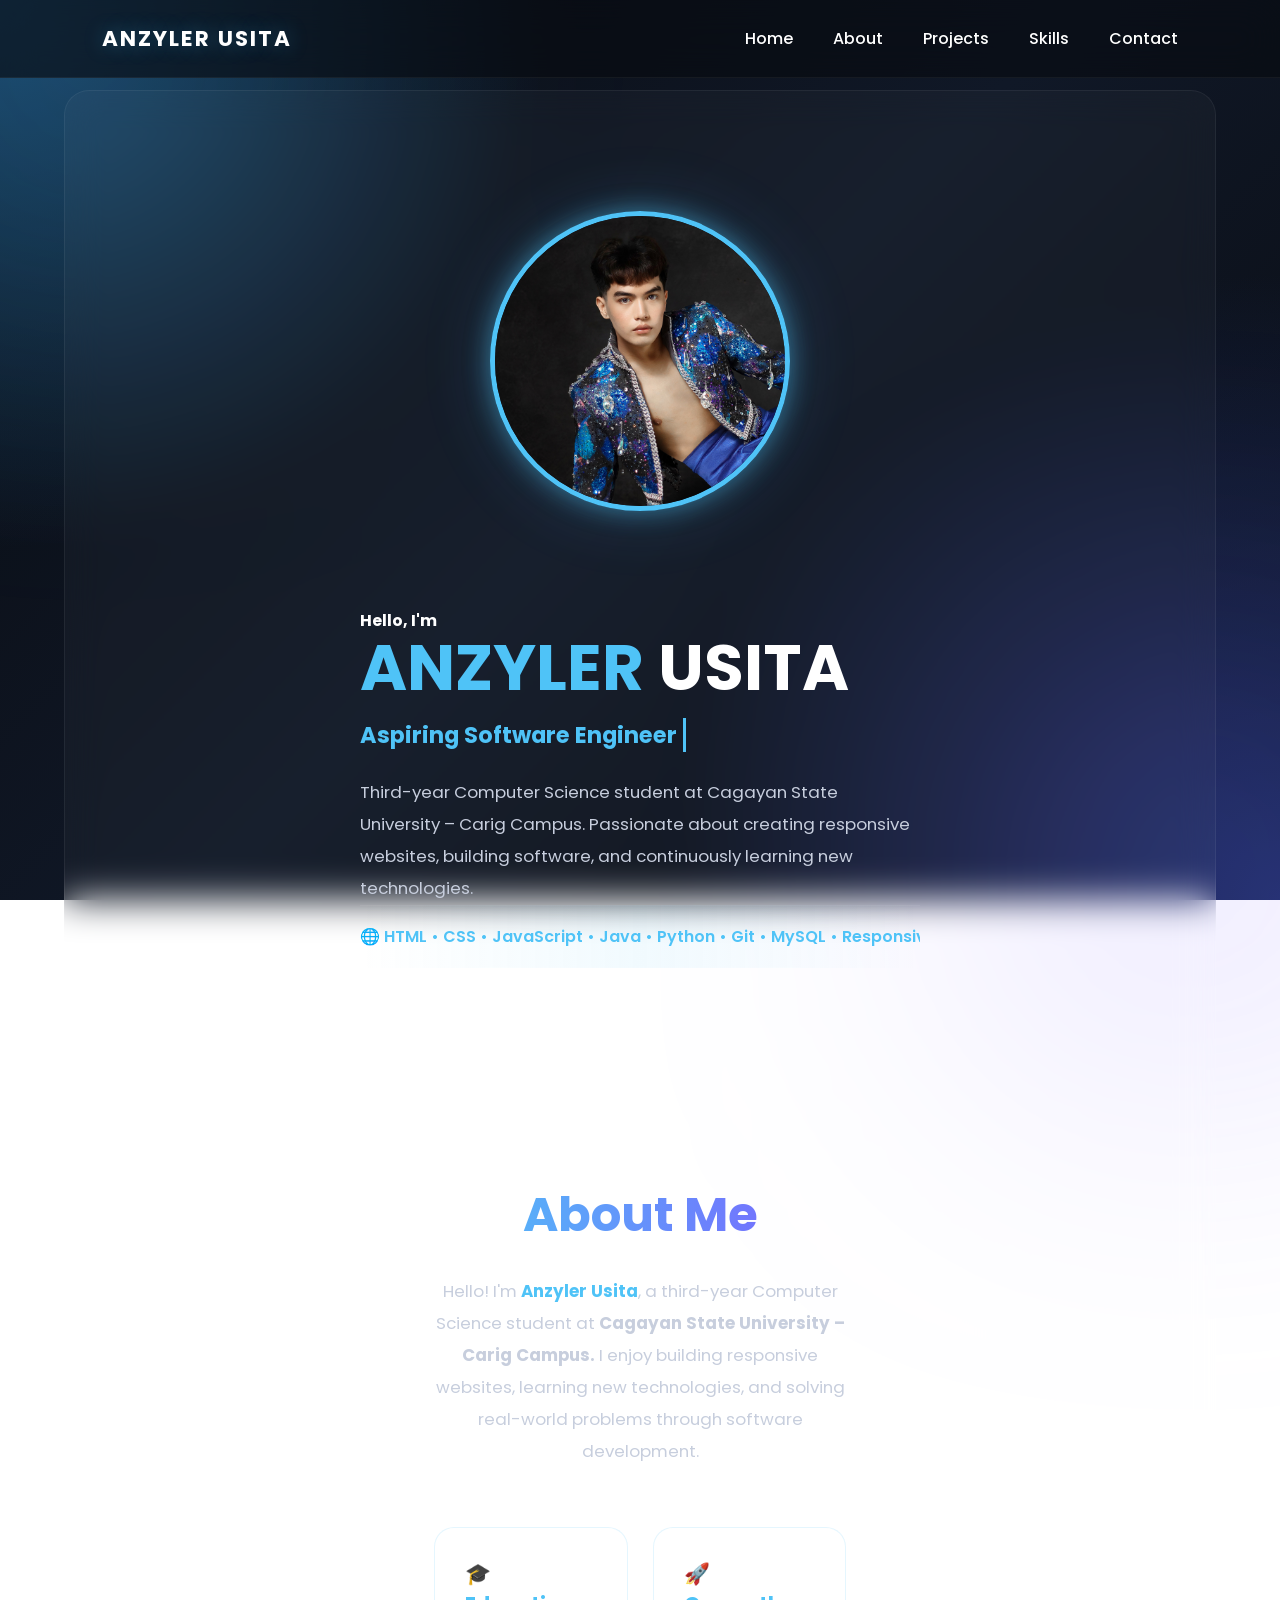
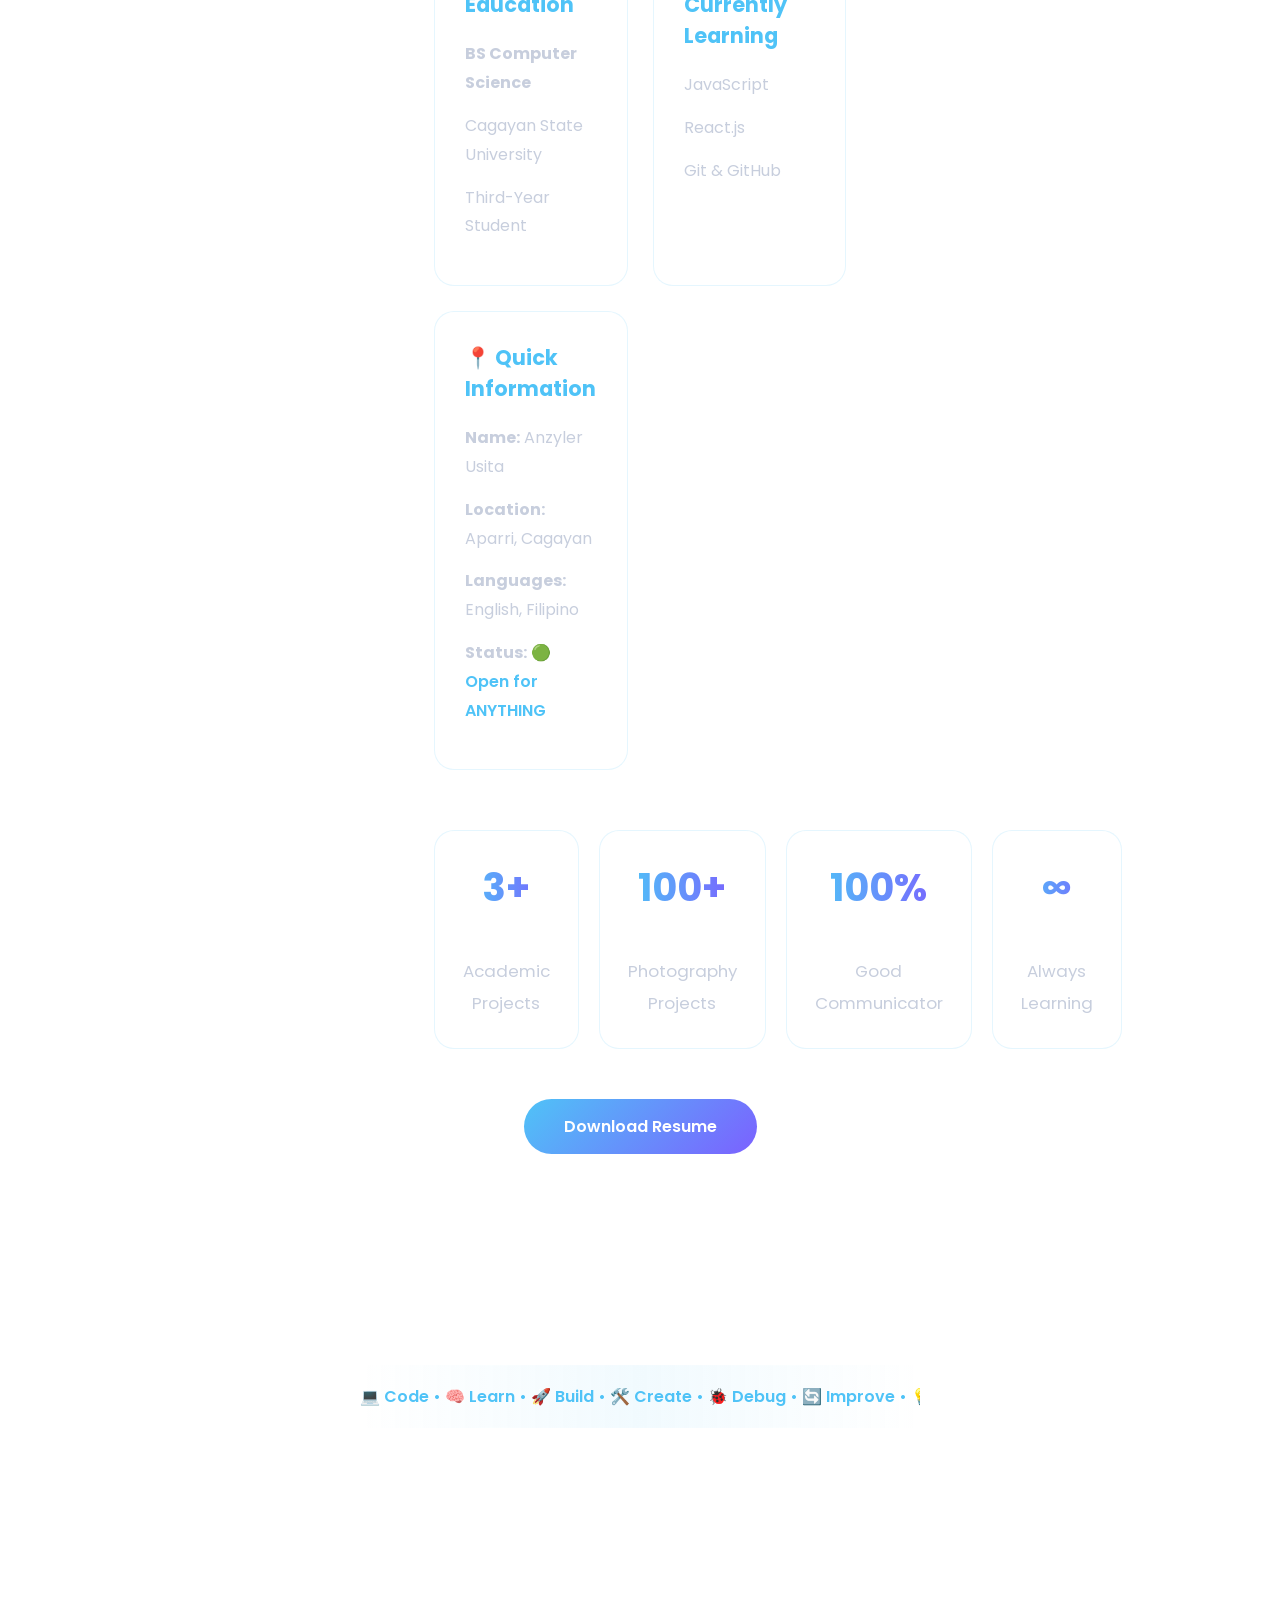
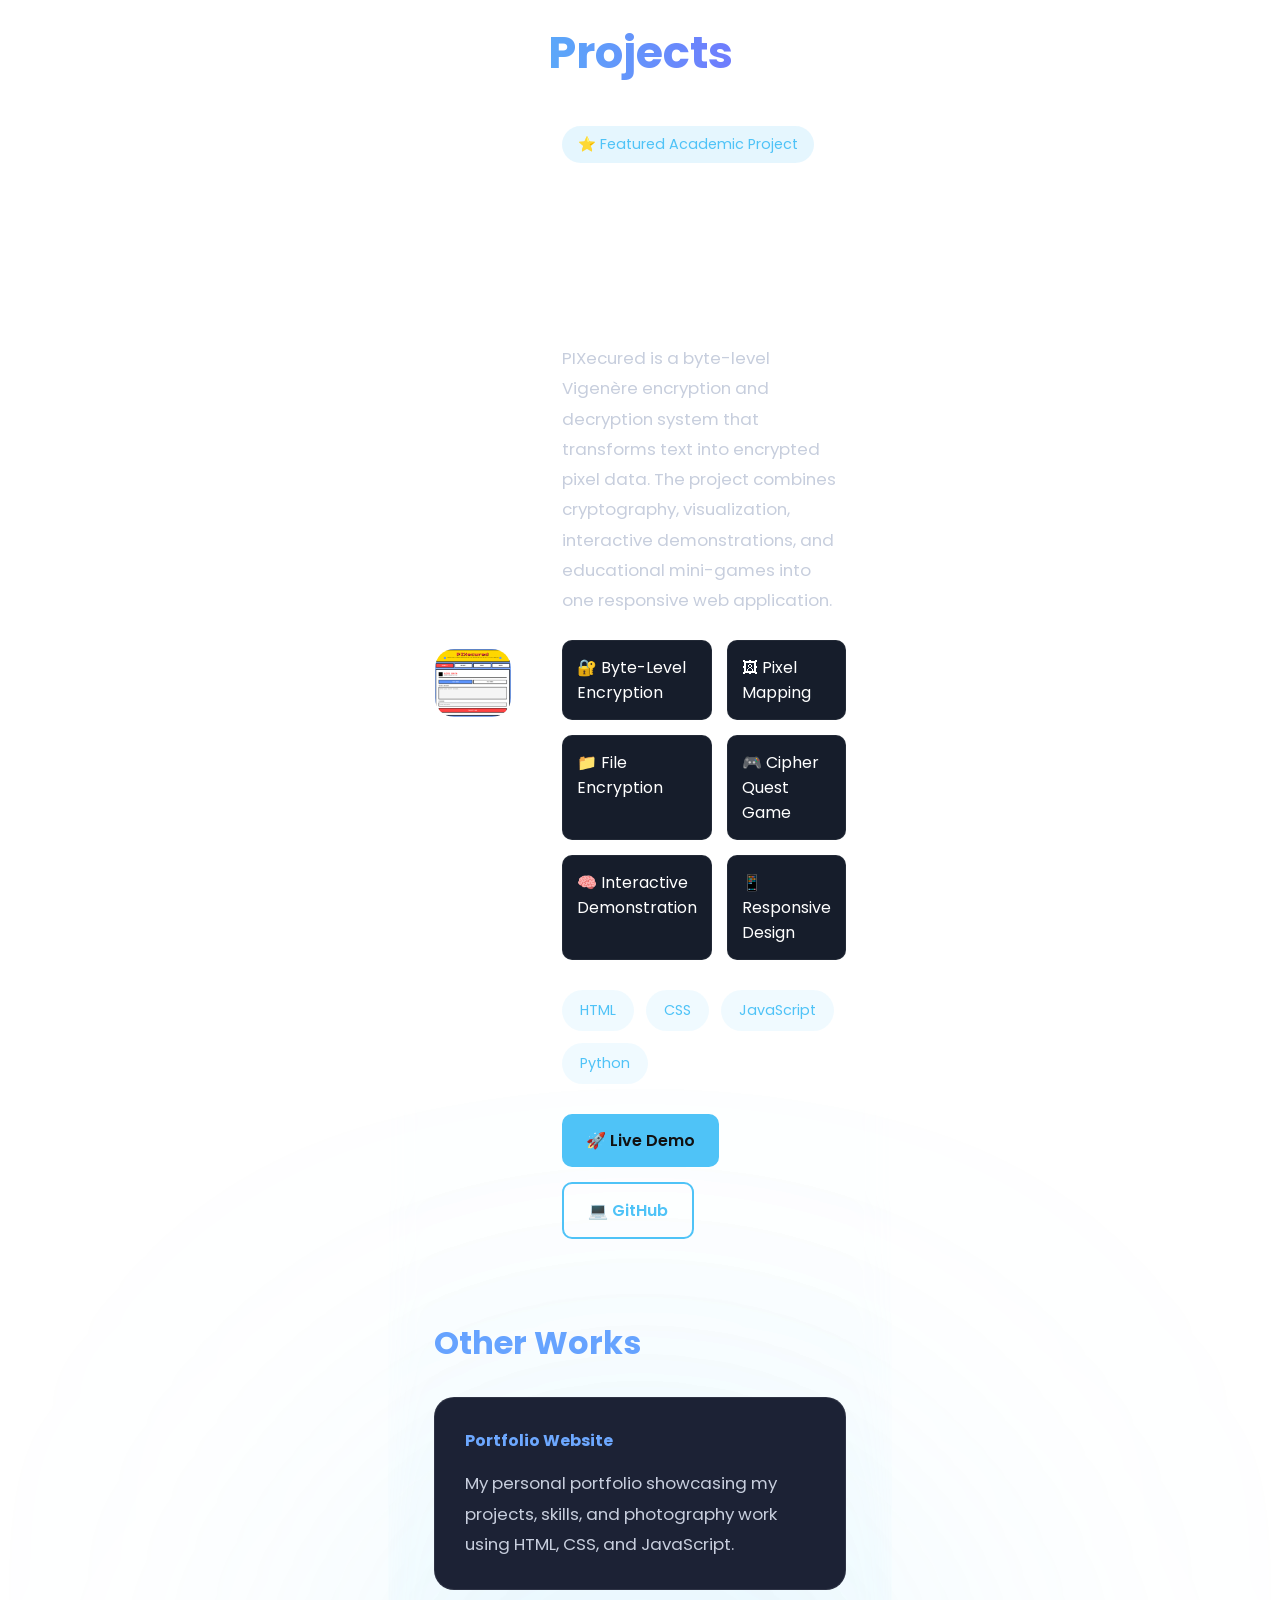
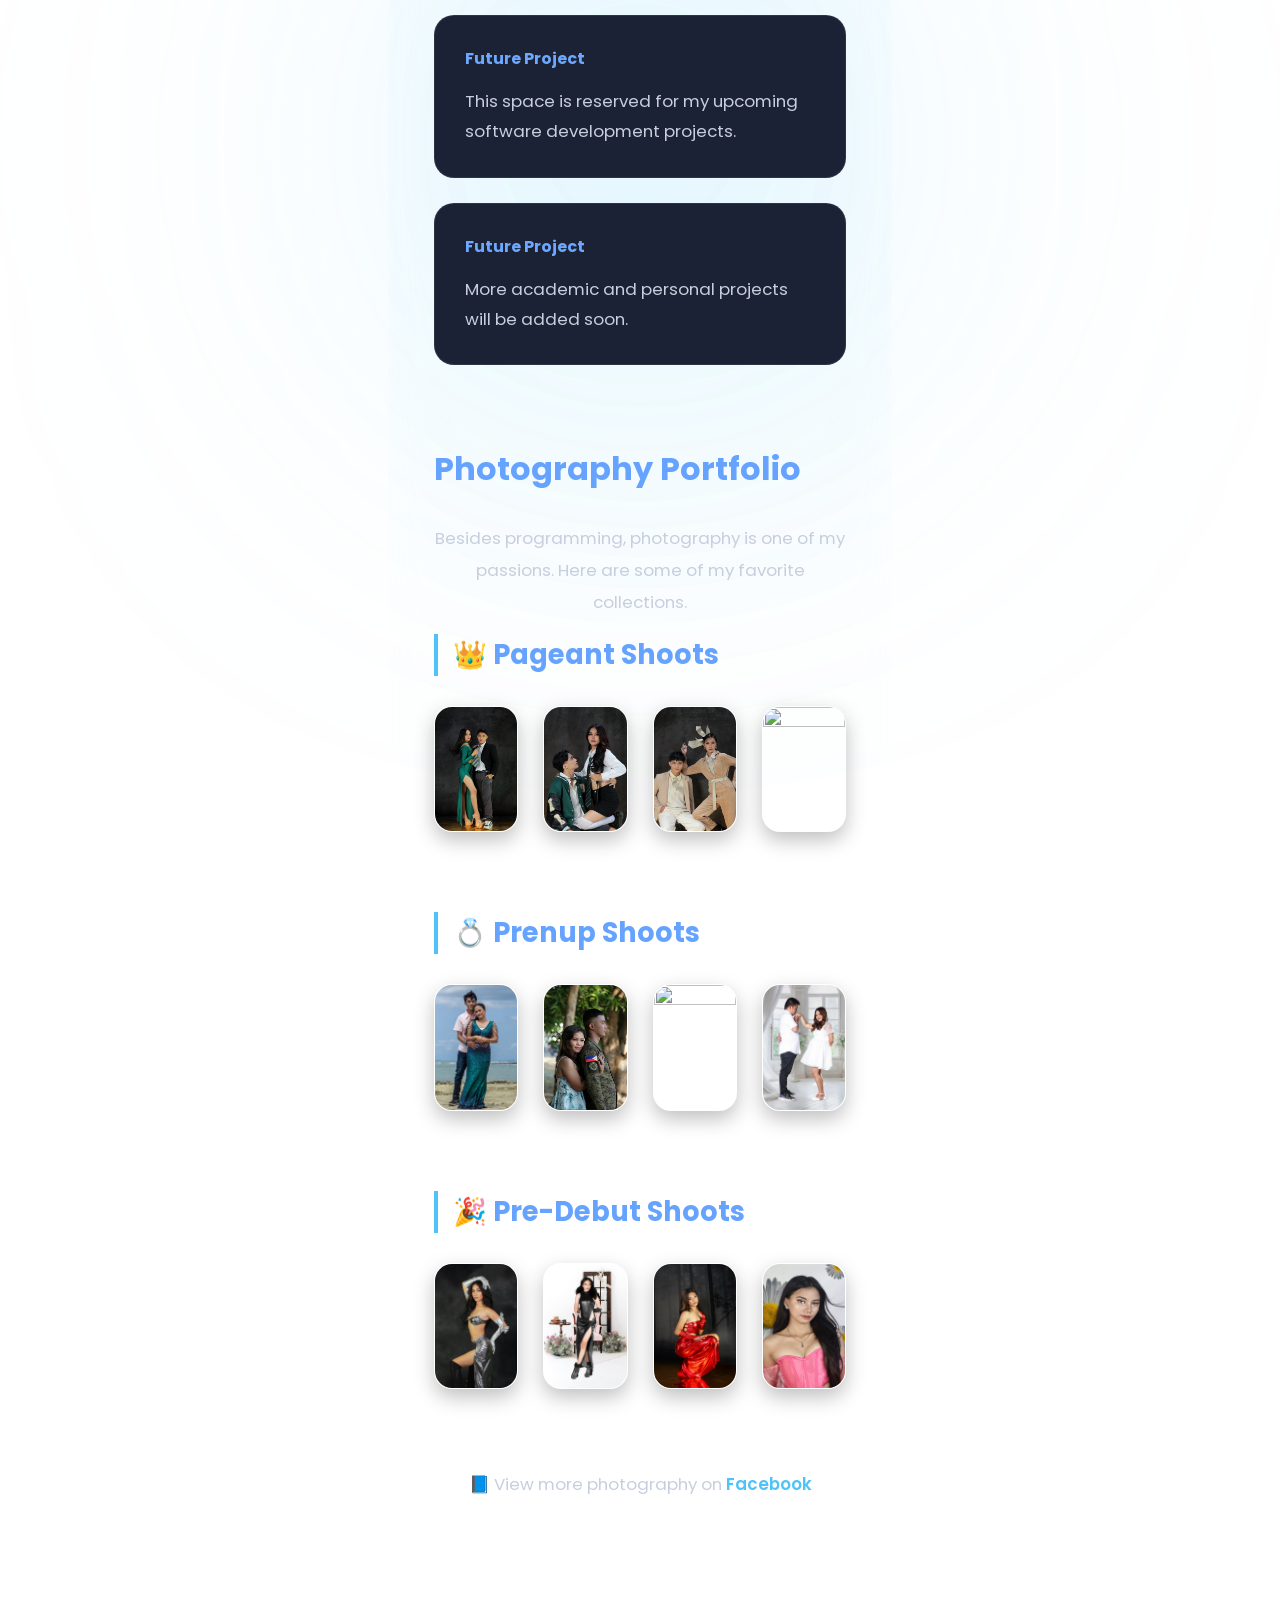
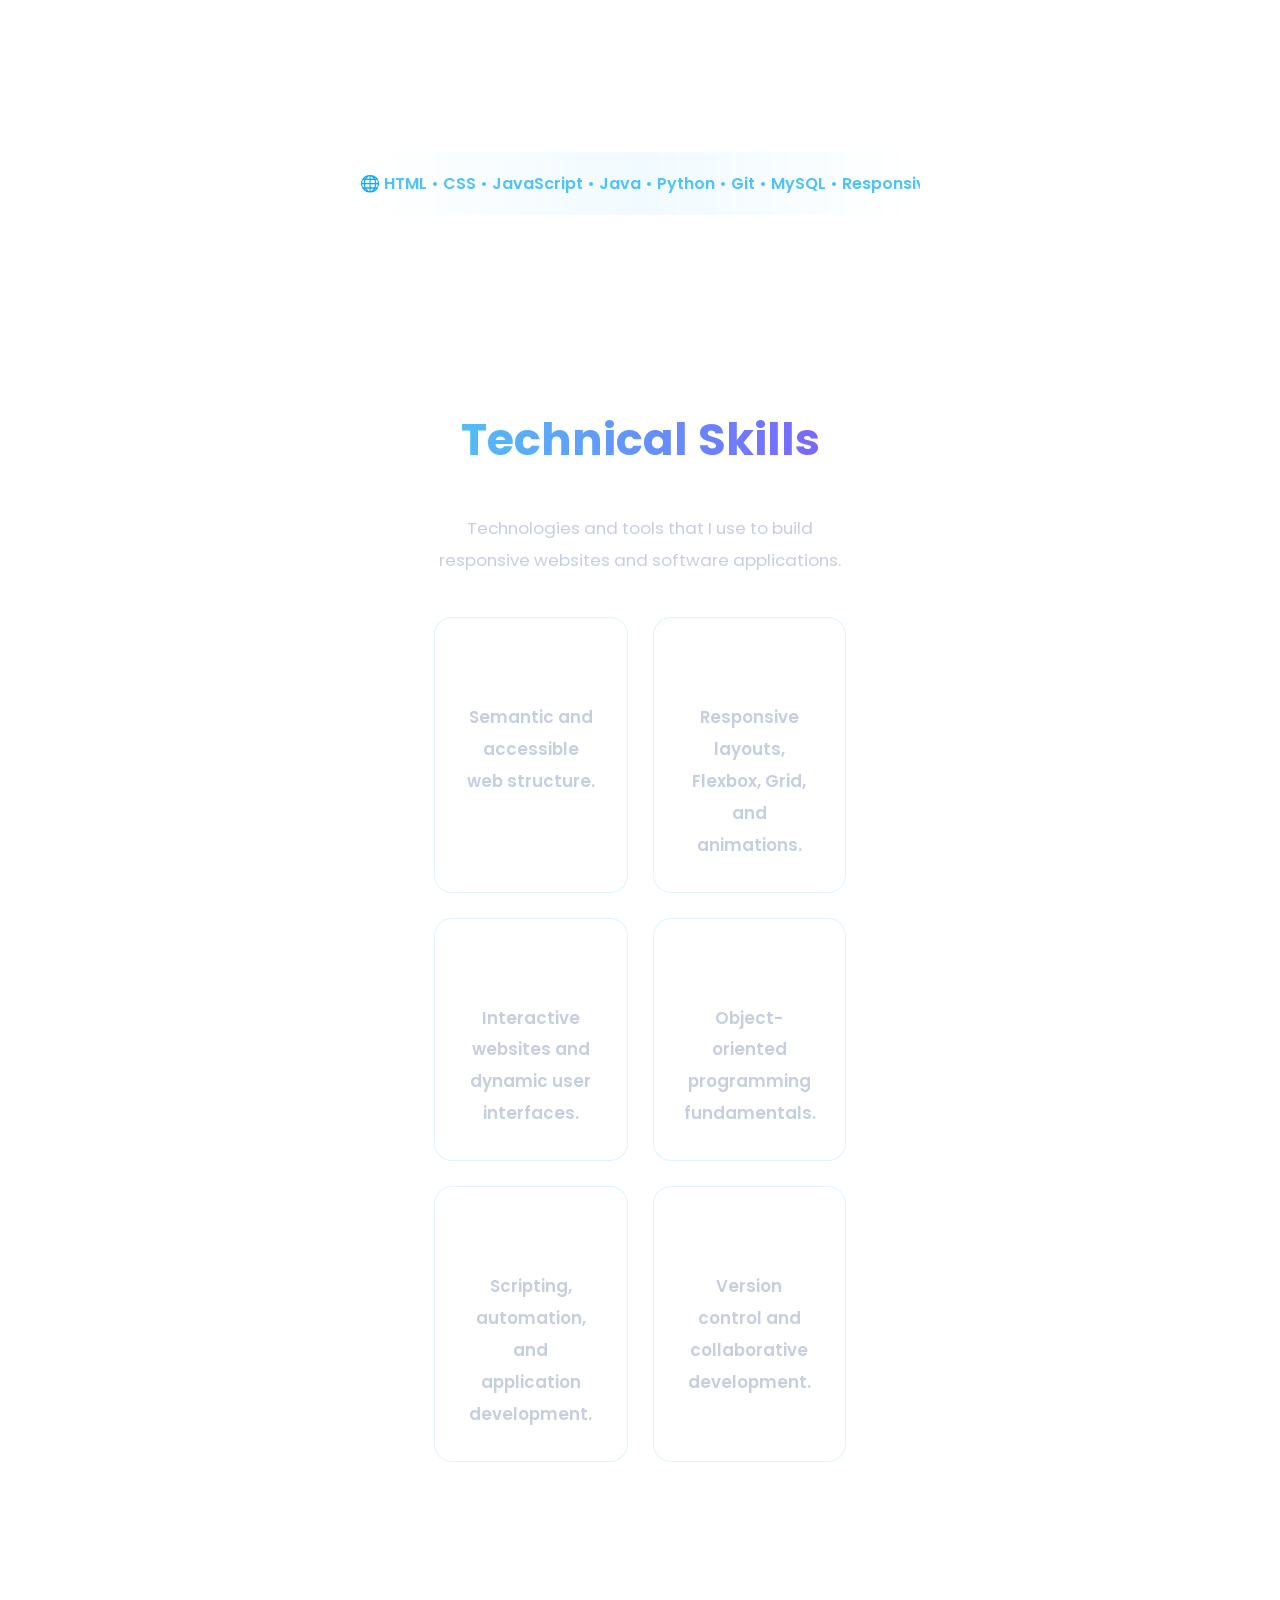
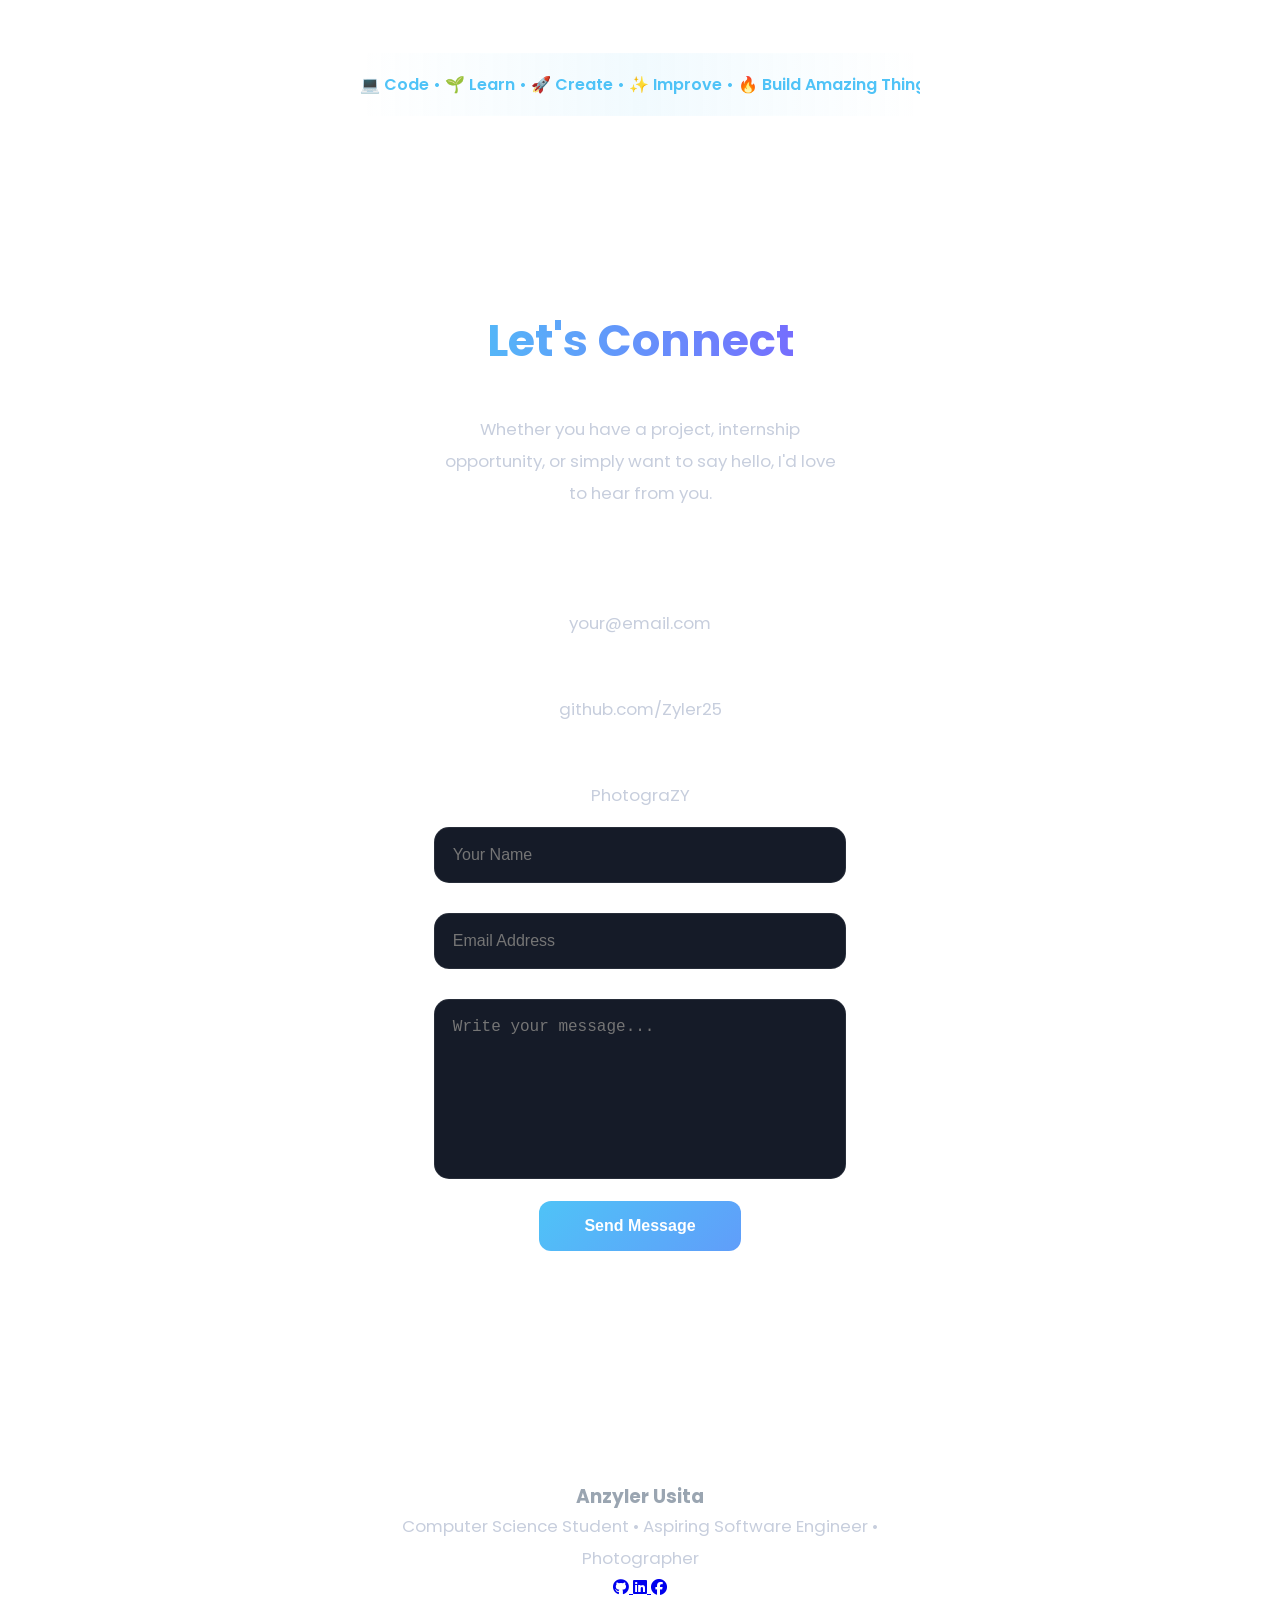
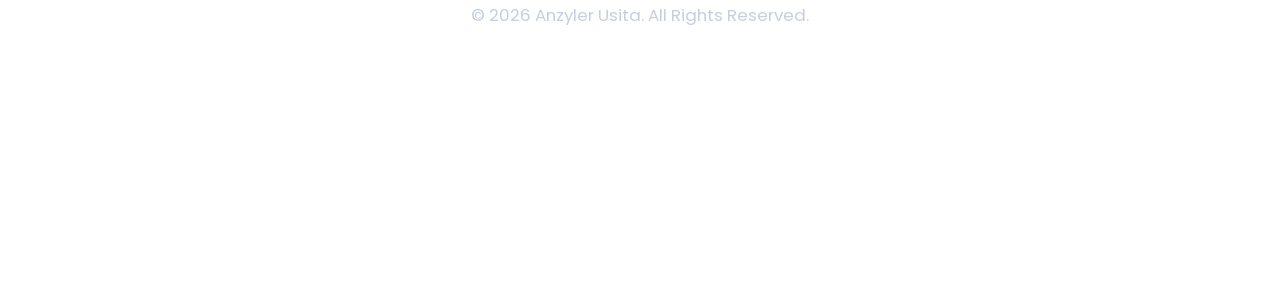
==== commit da926dd1: "Update index.html" ====
--- a/index.html
+++ b/index.html
@@ -58,63 +58,7 @@
                     new technologies.
                 </p>
 
-                <div class="hero-buttons">
-                    <a href="#projects" class="btn">
-                        View Projects
-                    </a>
-
-                    <a href="resume.pdf" download class="btn-outline">
-                        Download Resume
-                    </a>
-                </div>
-
-                <div class="hero-skills">
-                    <span>HTML</span>
-                    <span>CSS</span>
-                    <span>JavaScript</span>
-                    <span>Java</span>
-                    <span>Python</span>
-                    <span>Git</span>
-                </div>
-
-                <div class="social-icons">
-                    <a href="https://github.com/yourusername">
-                        <i class="fab fa-github"></i>
-                    </a>
-
-                    <a href="#">
-                        <i class="fab fa-linkedin"></i>
-                    </a>
-
-                    <a href="mailto:youremail@gmail.com">
-                        <i class="fa-solid fa-envelope"></i>
-                    </a>
-                </div>
-
-                <div class="status">
-                    🟢 Available for Internship
-                </div>
-
-                <div class="stats">
-
-                    <div>
-                        <h2>8+</h2>
-                        <p>Projects</p>
-                    </div>
-
-                    <div>
-                        <h2>3rd</h2>
-                        <p>Year CS</p>
-                    </div>
-
-                    <div>
-                        <h2>∞</h2>
-                        <p>Learning</p>
-                    </div>
-                </div>
-            </div>
-        </div>
-    </section>
+                
 
     <!-- DIVIDER -->
     <div class="divider">
@@ -167,7 +111,7 @@
                         <li>
                             <strong>Status:</strong>
                             <span class="available">
-                                🟢 Open for Internship
+                                🟢 Open for ANYTHING
                             </span>
                         </li>
                     </ul>
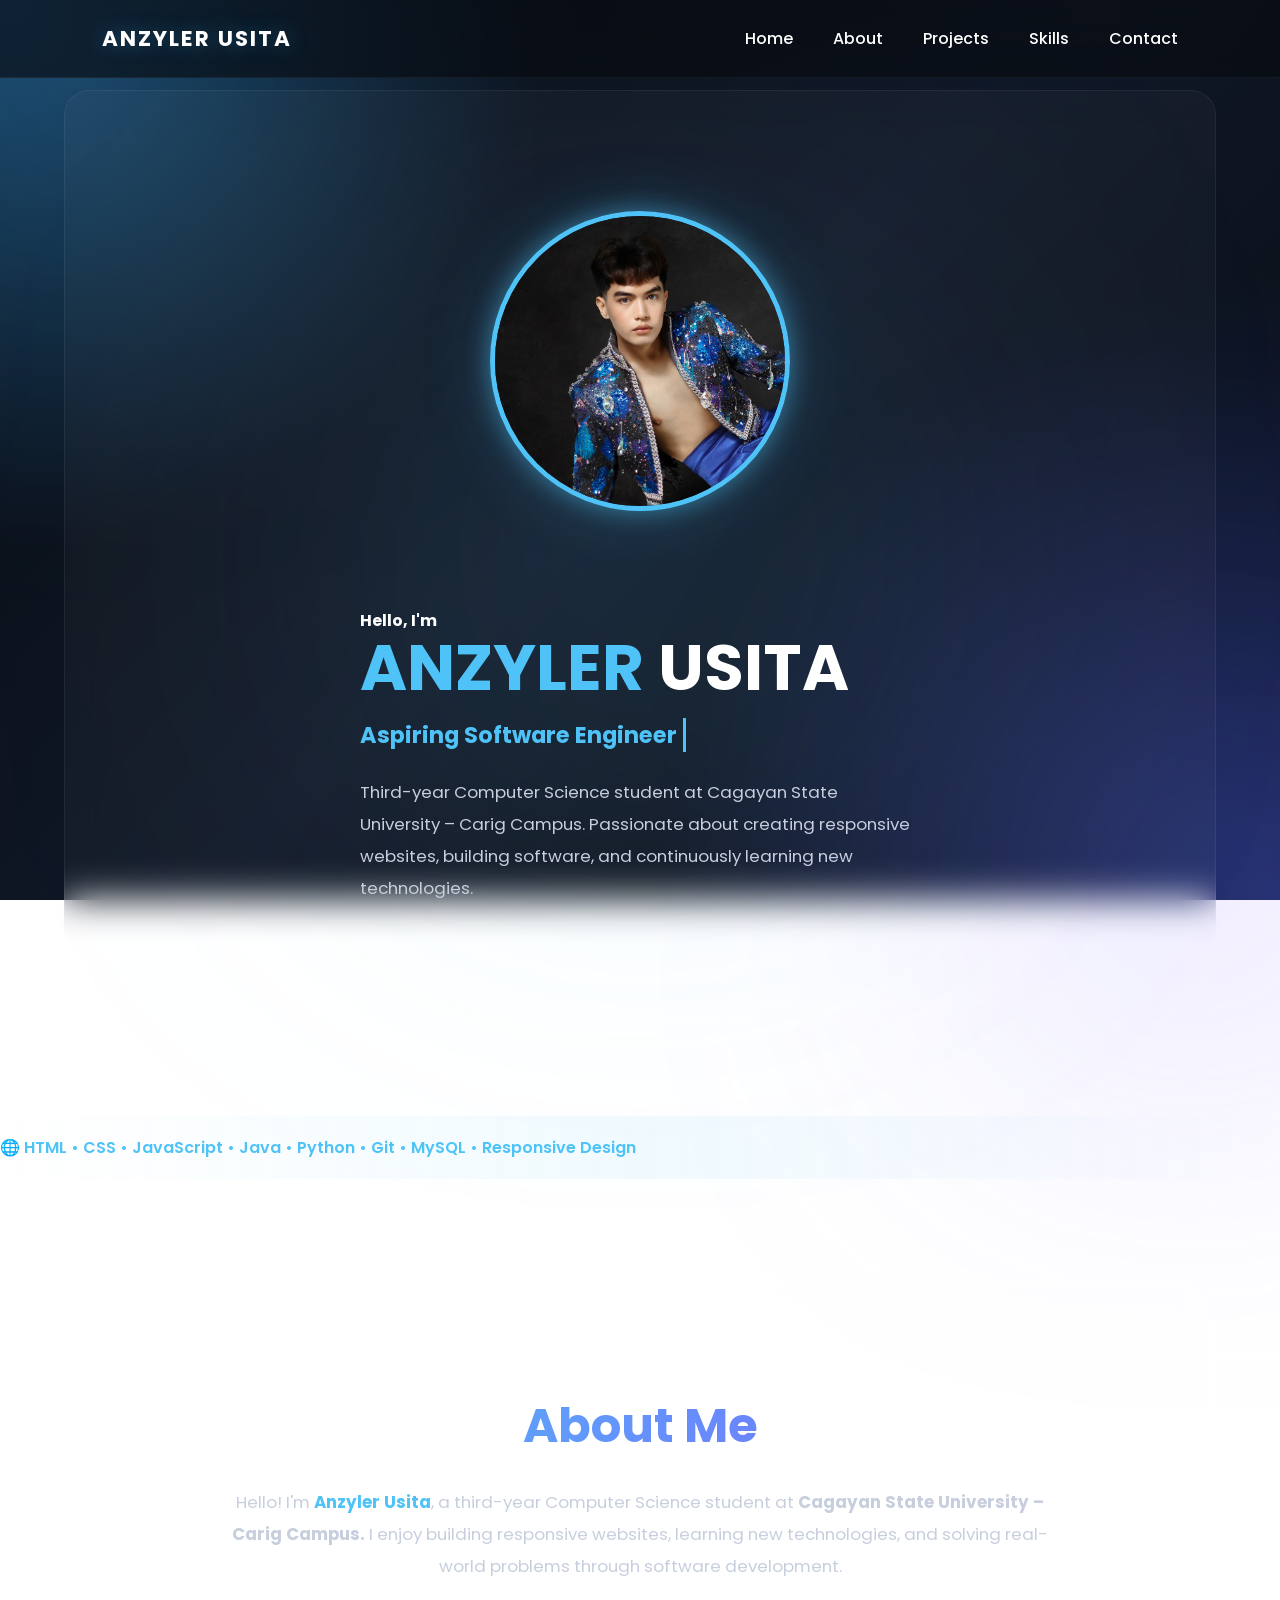
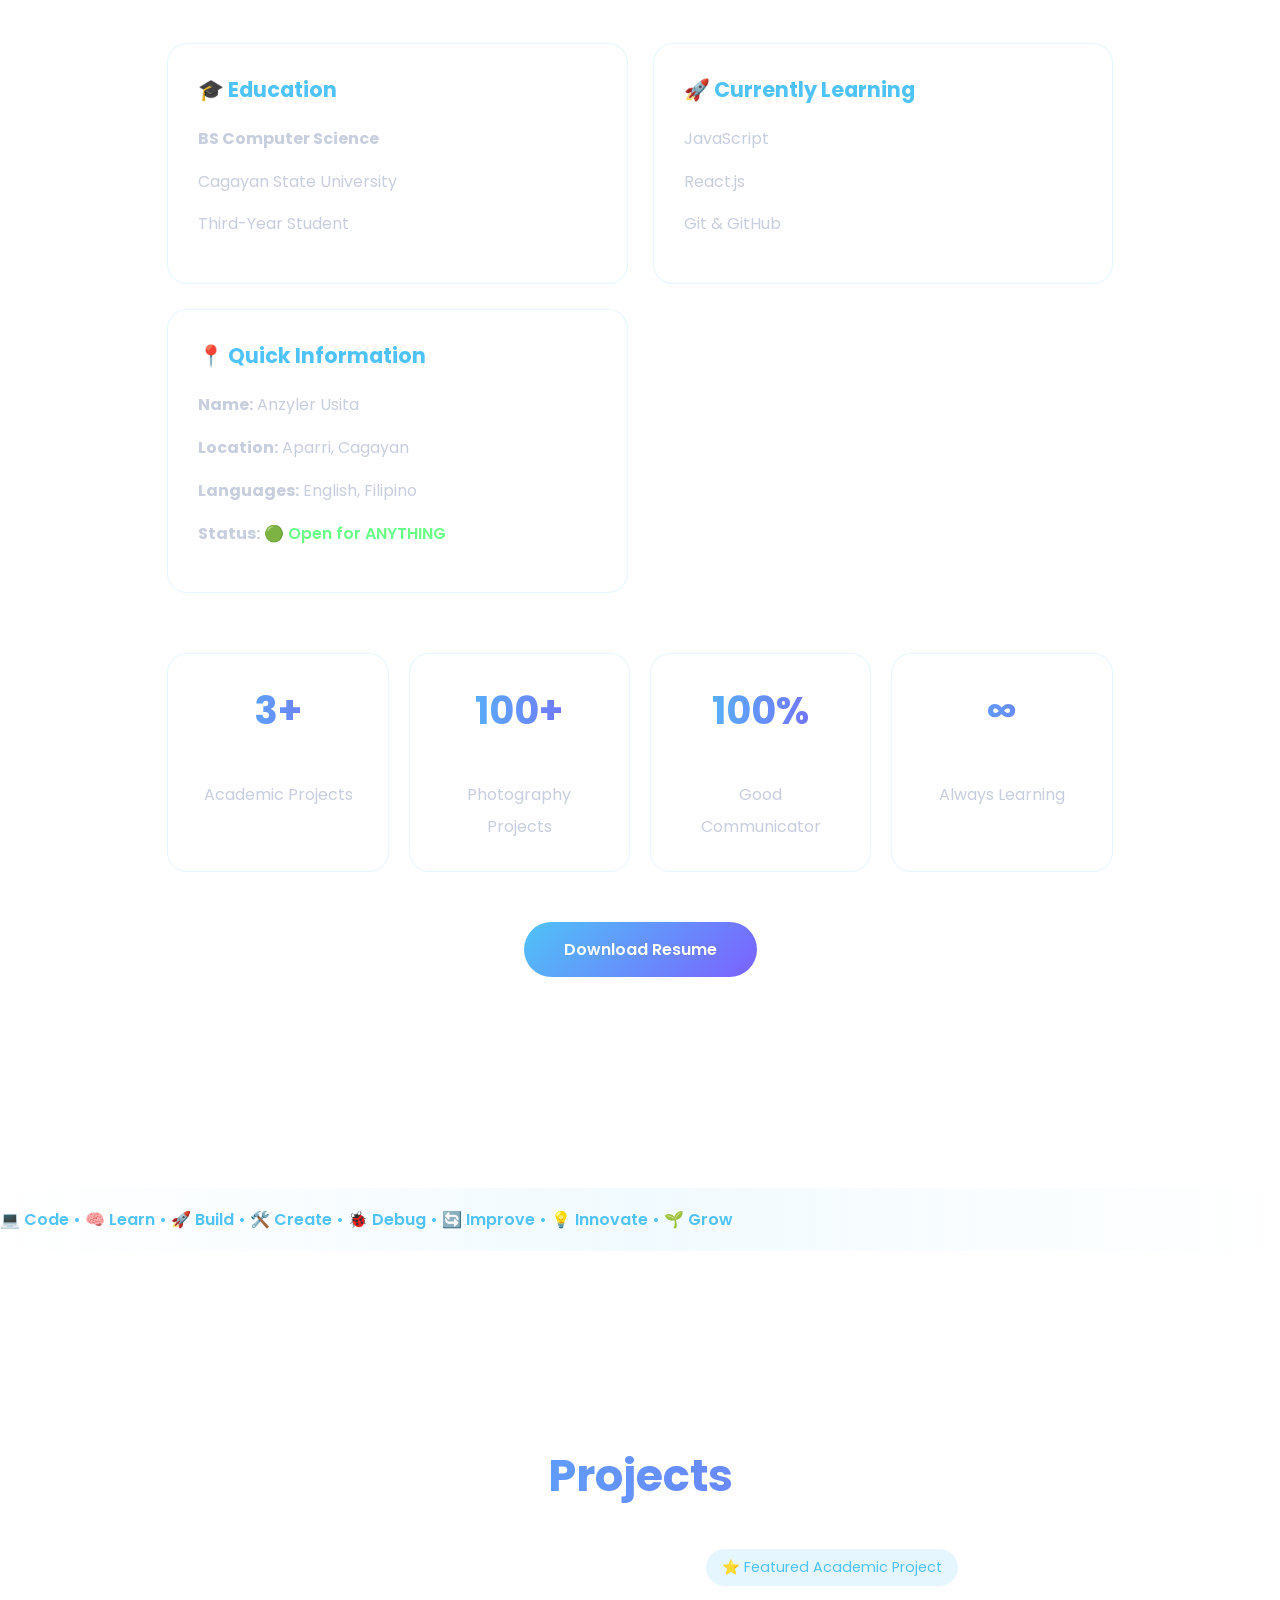
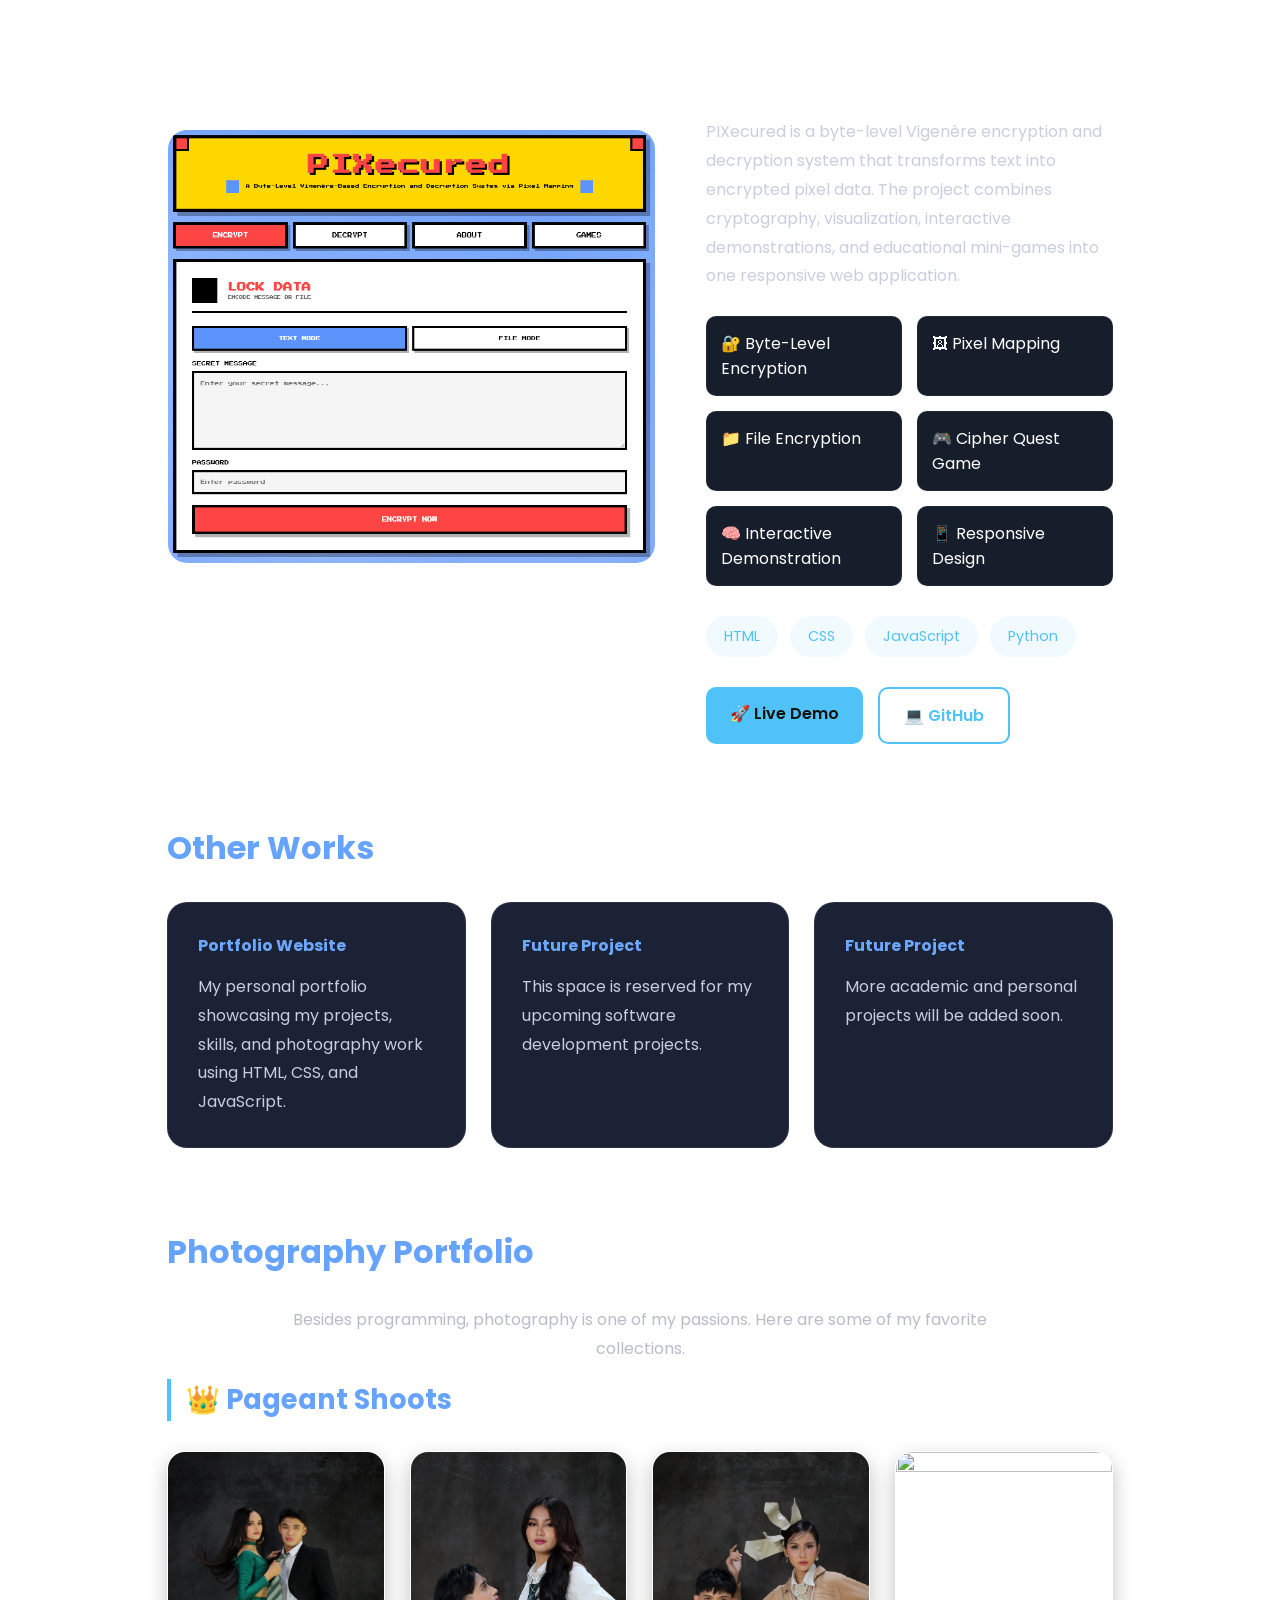
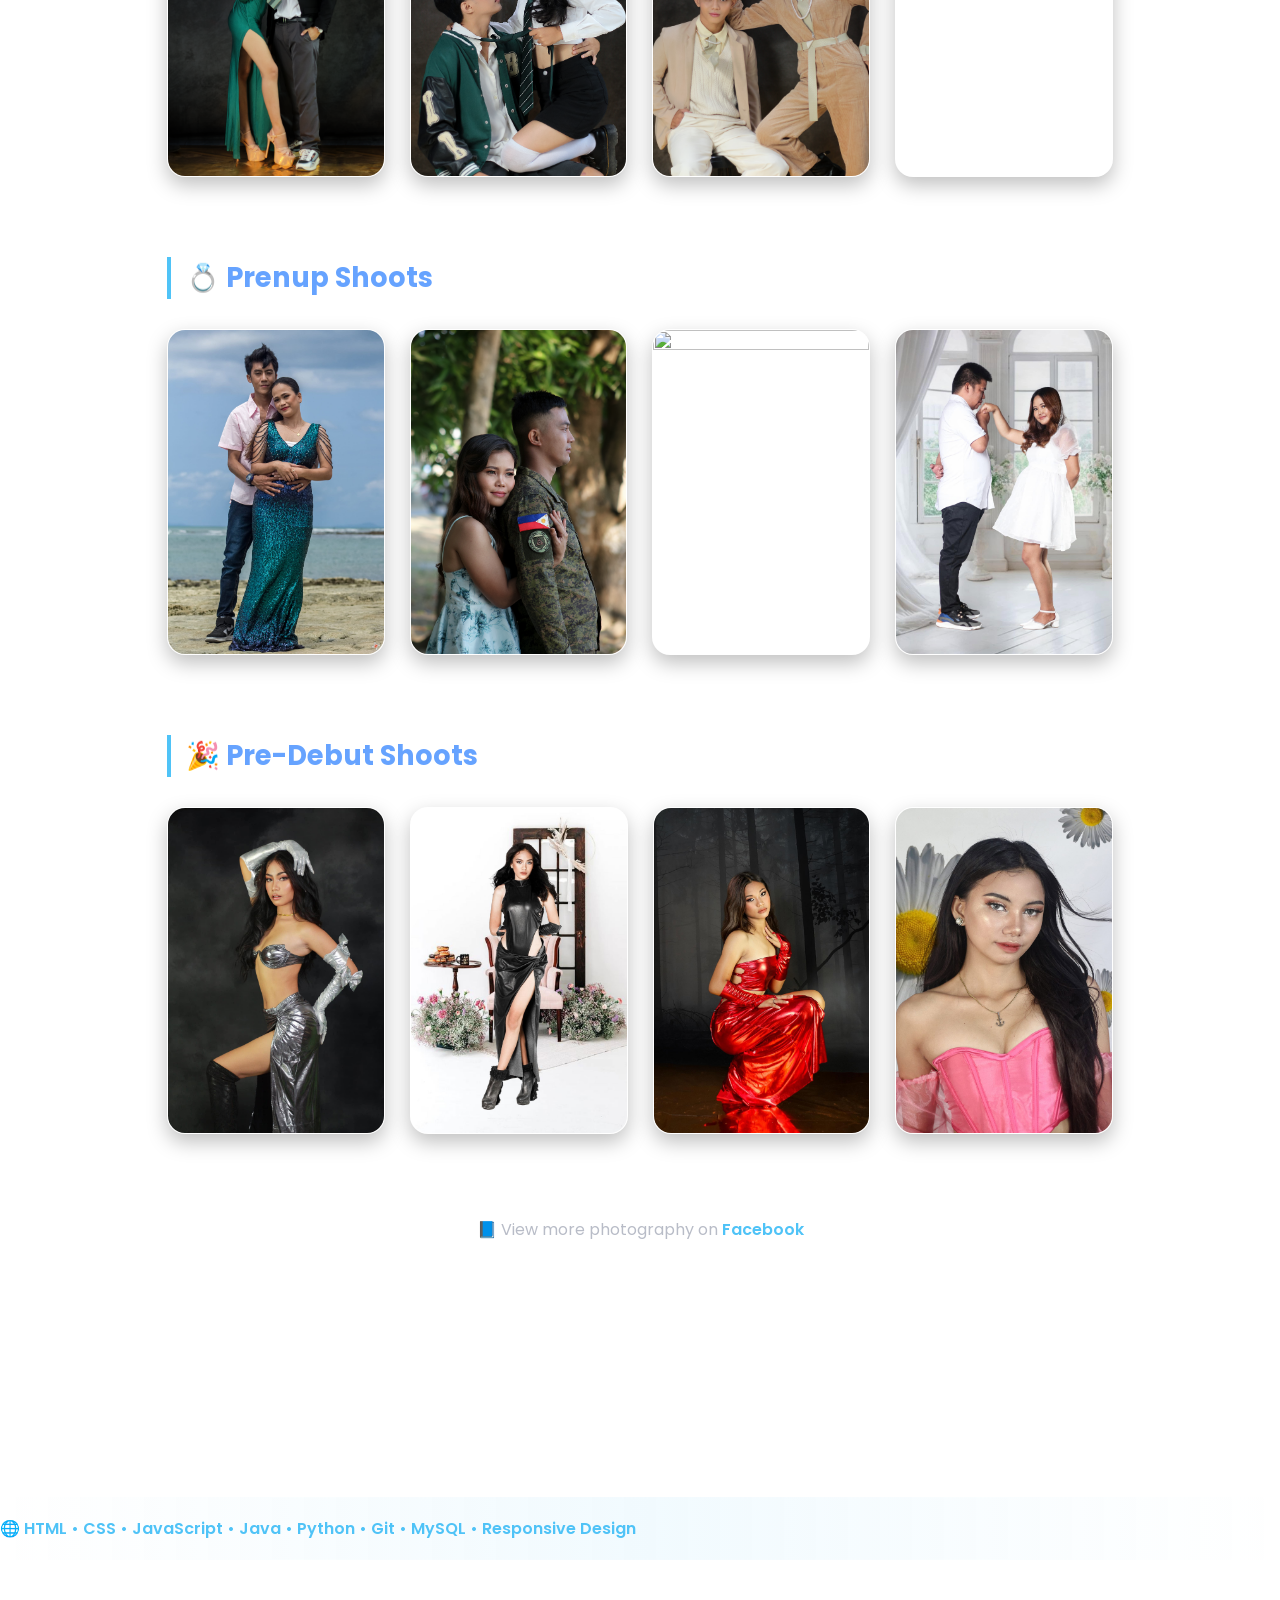
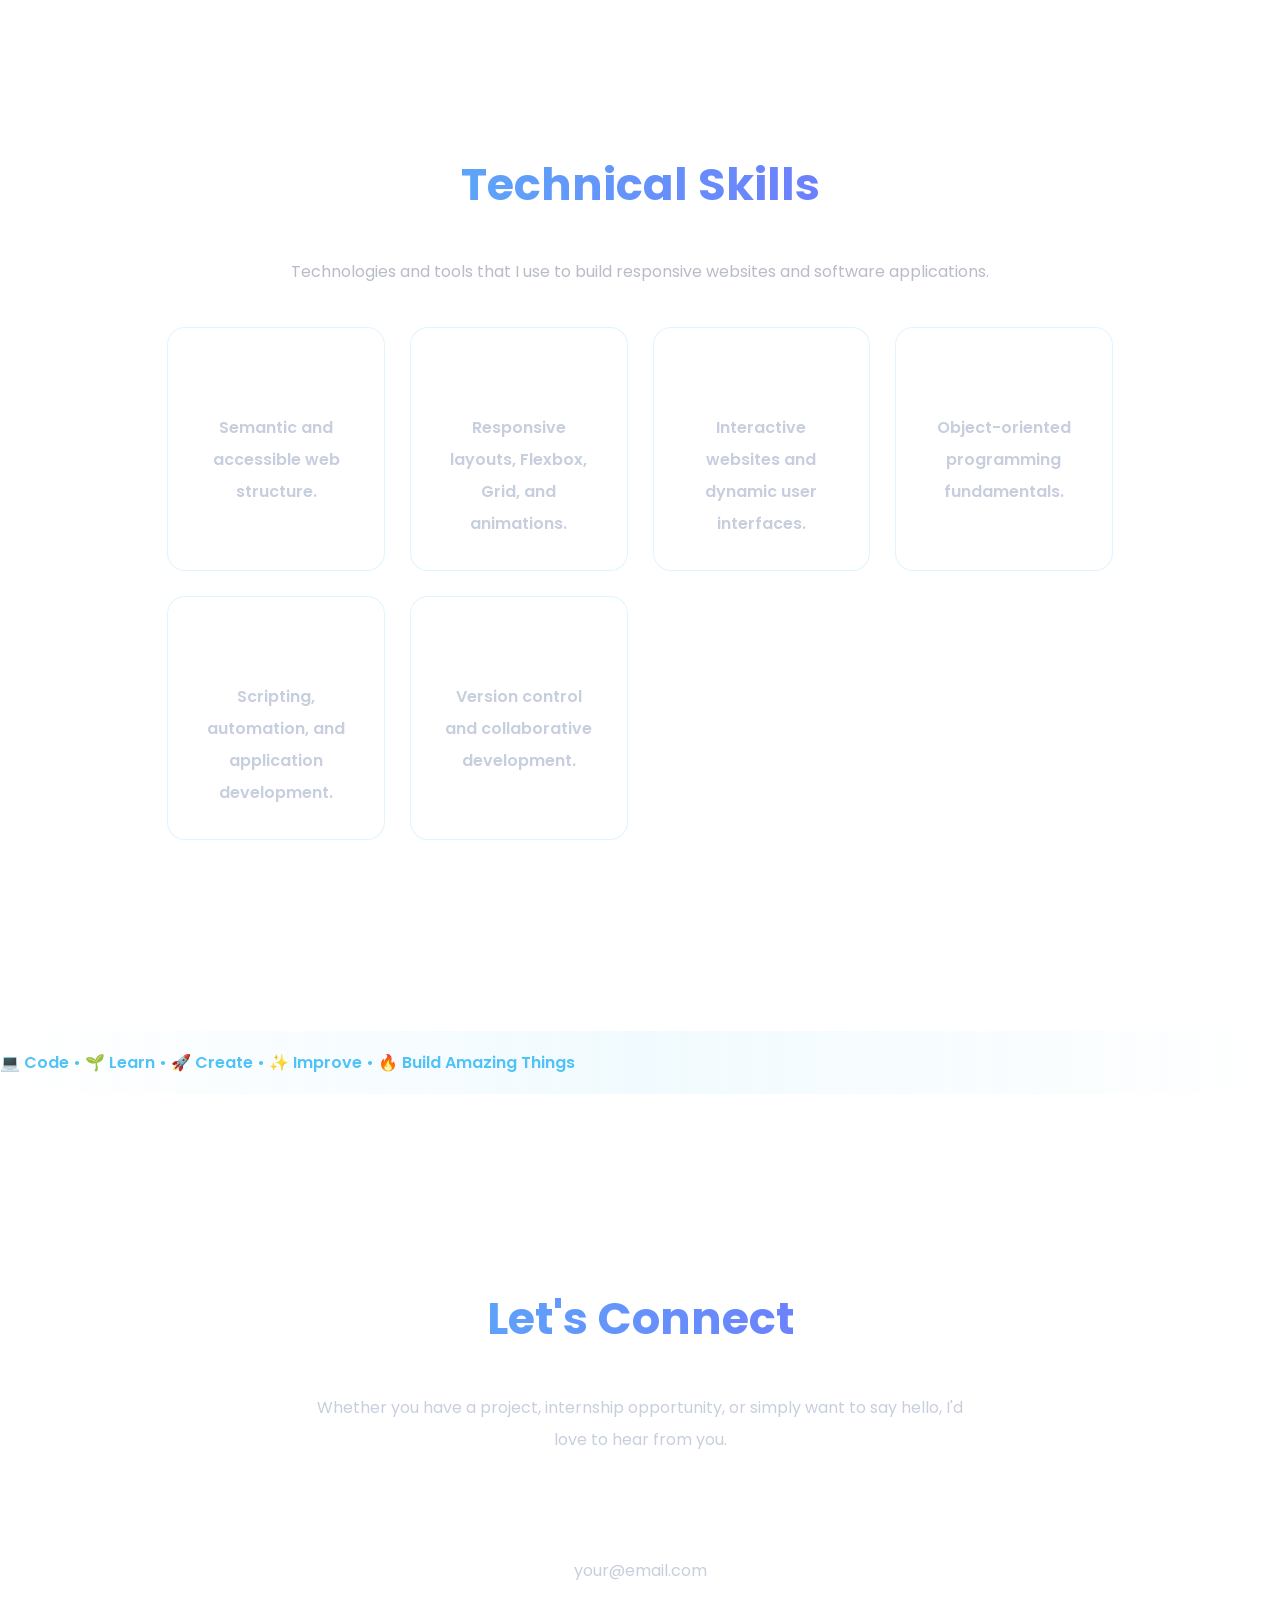
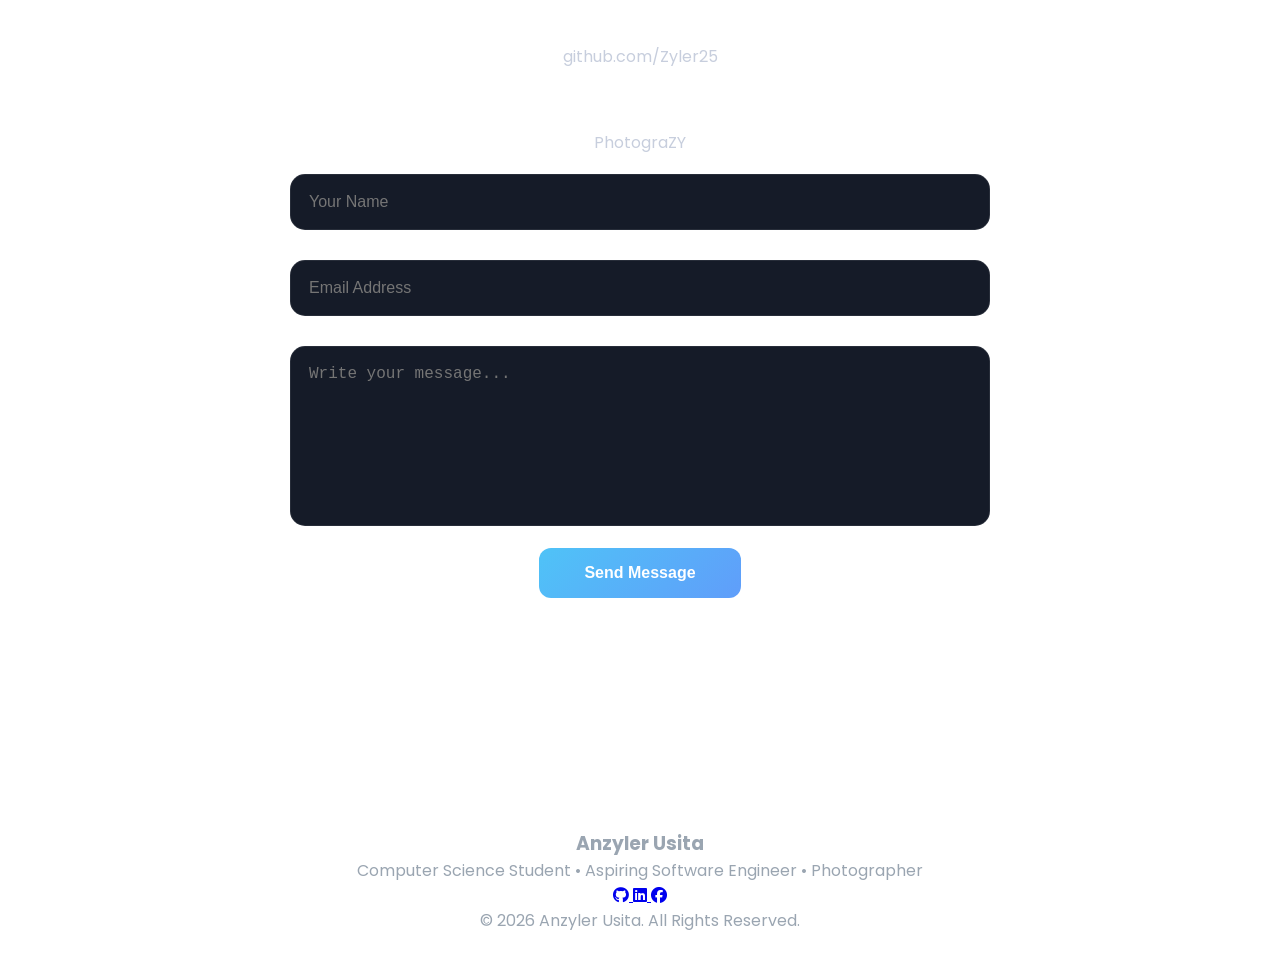
==== commit 87456cbd: "Update index.html" ====
--- a/index.html
+++ b/index.html
@@ -57,7 +57,10 @@
                     building software, and continuously learning
                     new technologies.
                 </p>
-
+            </div>
+        </div>
+
+    </section>
                 
 
     <!-- DIVIDER -->
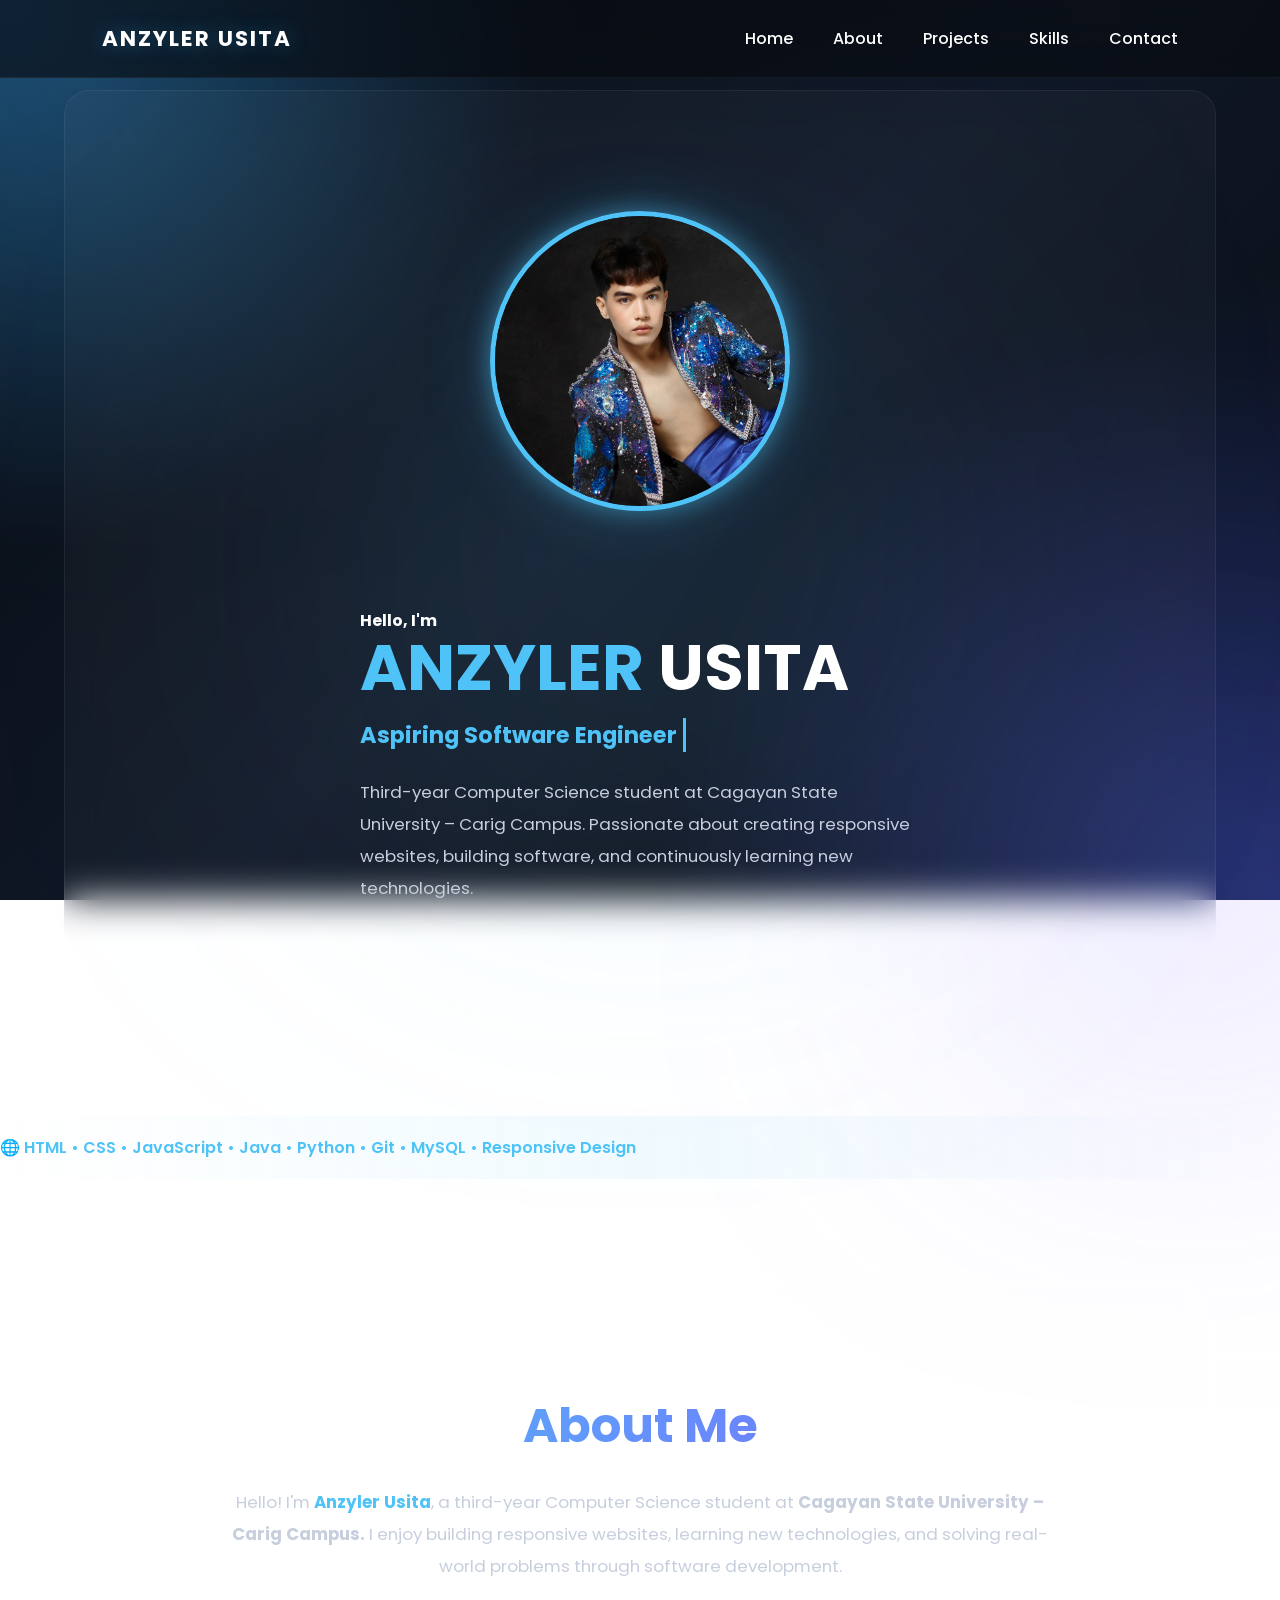
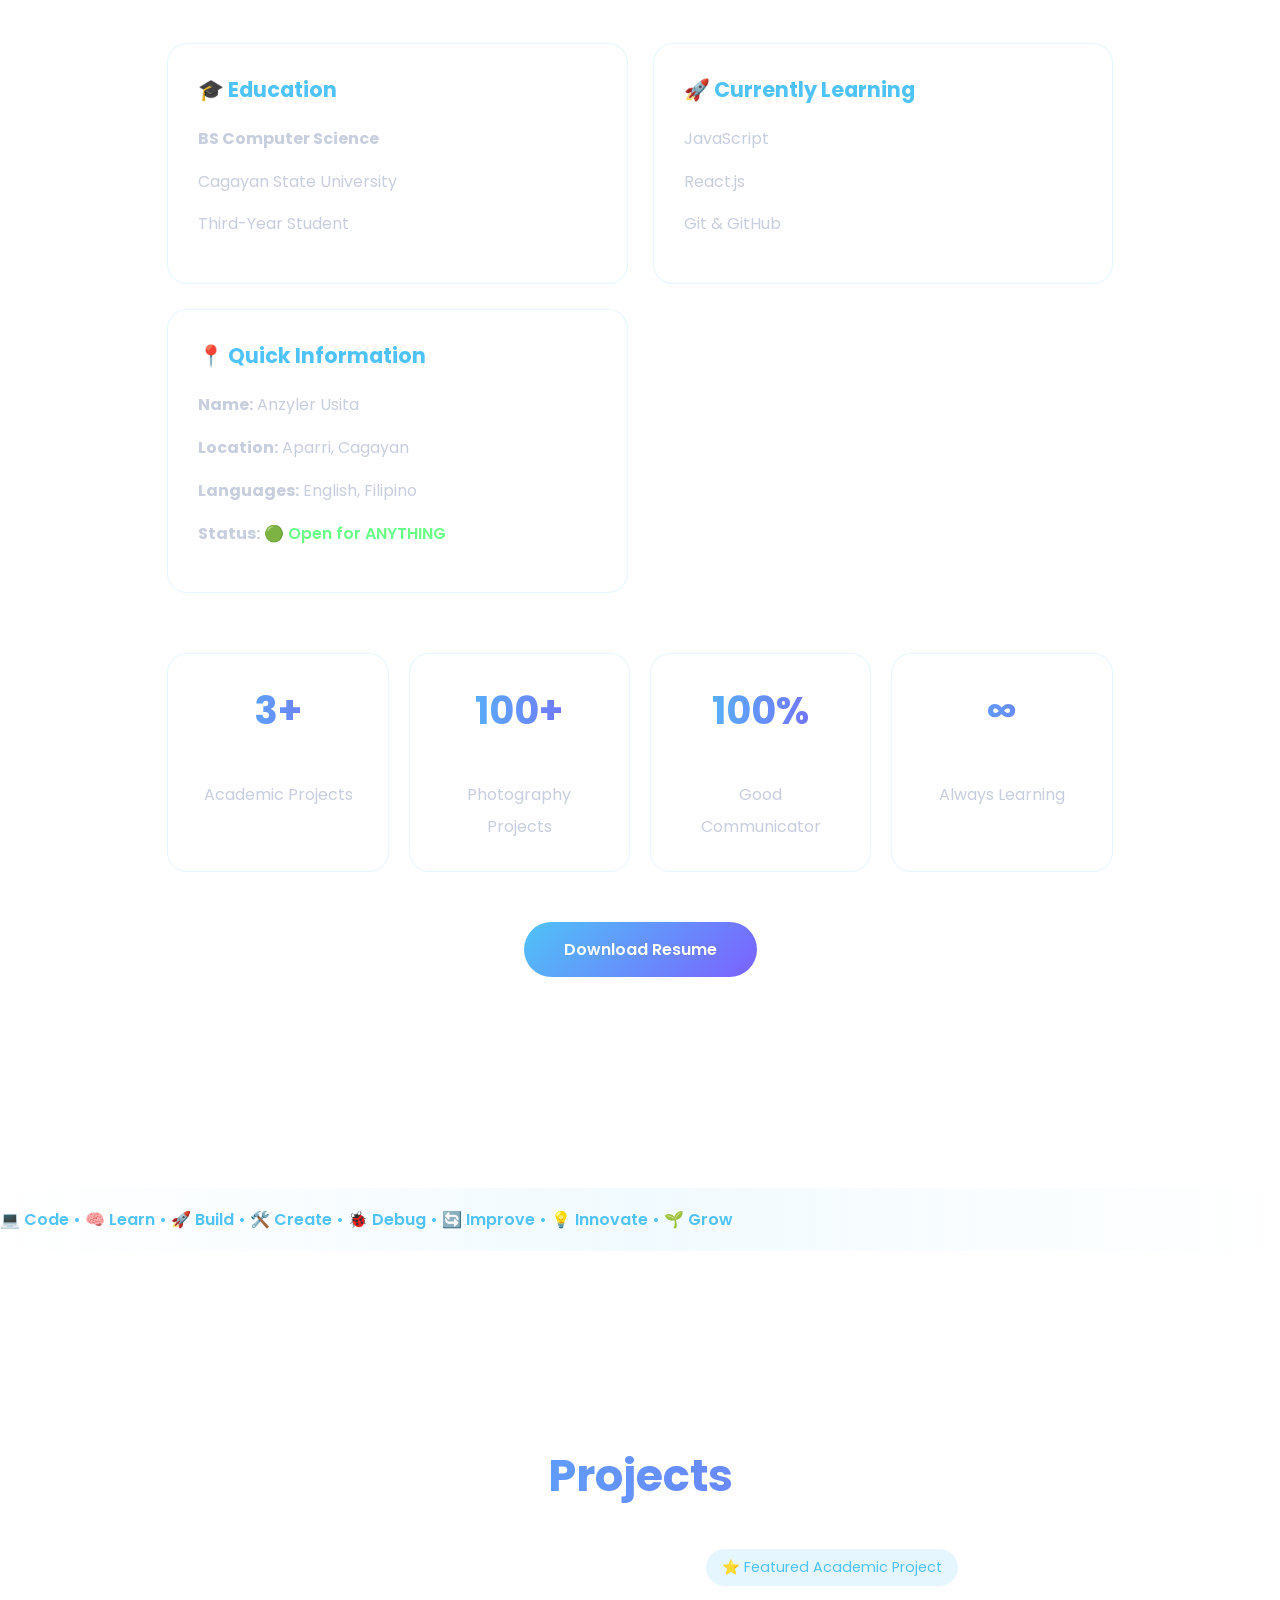
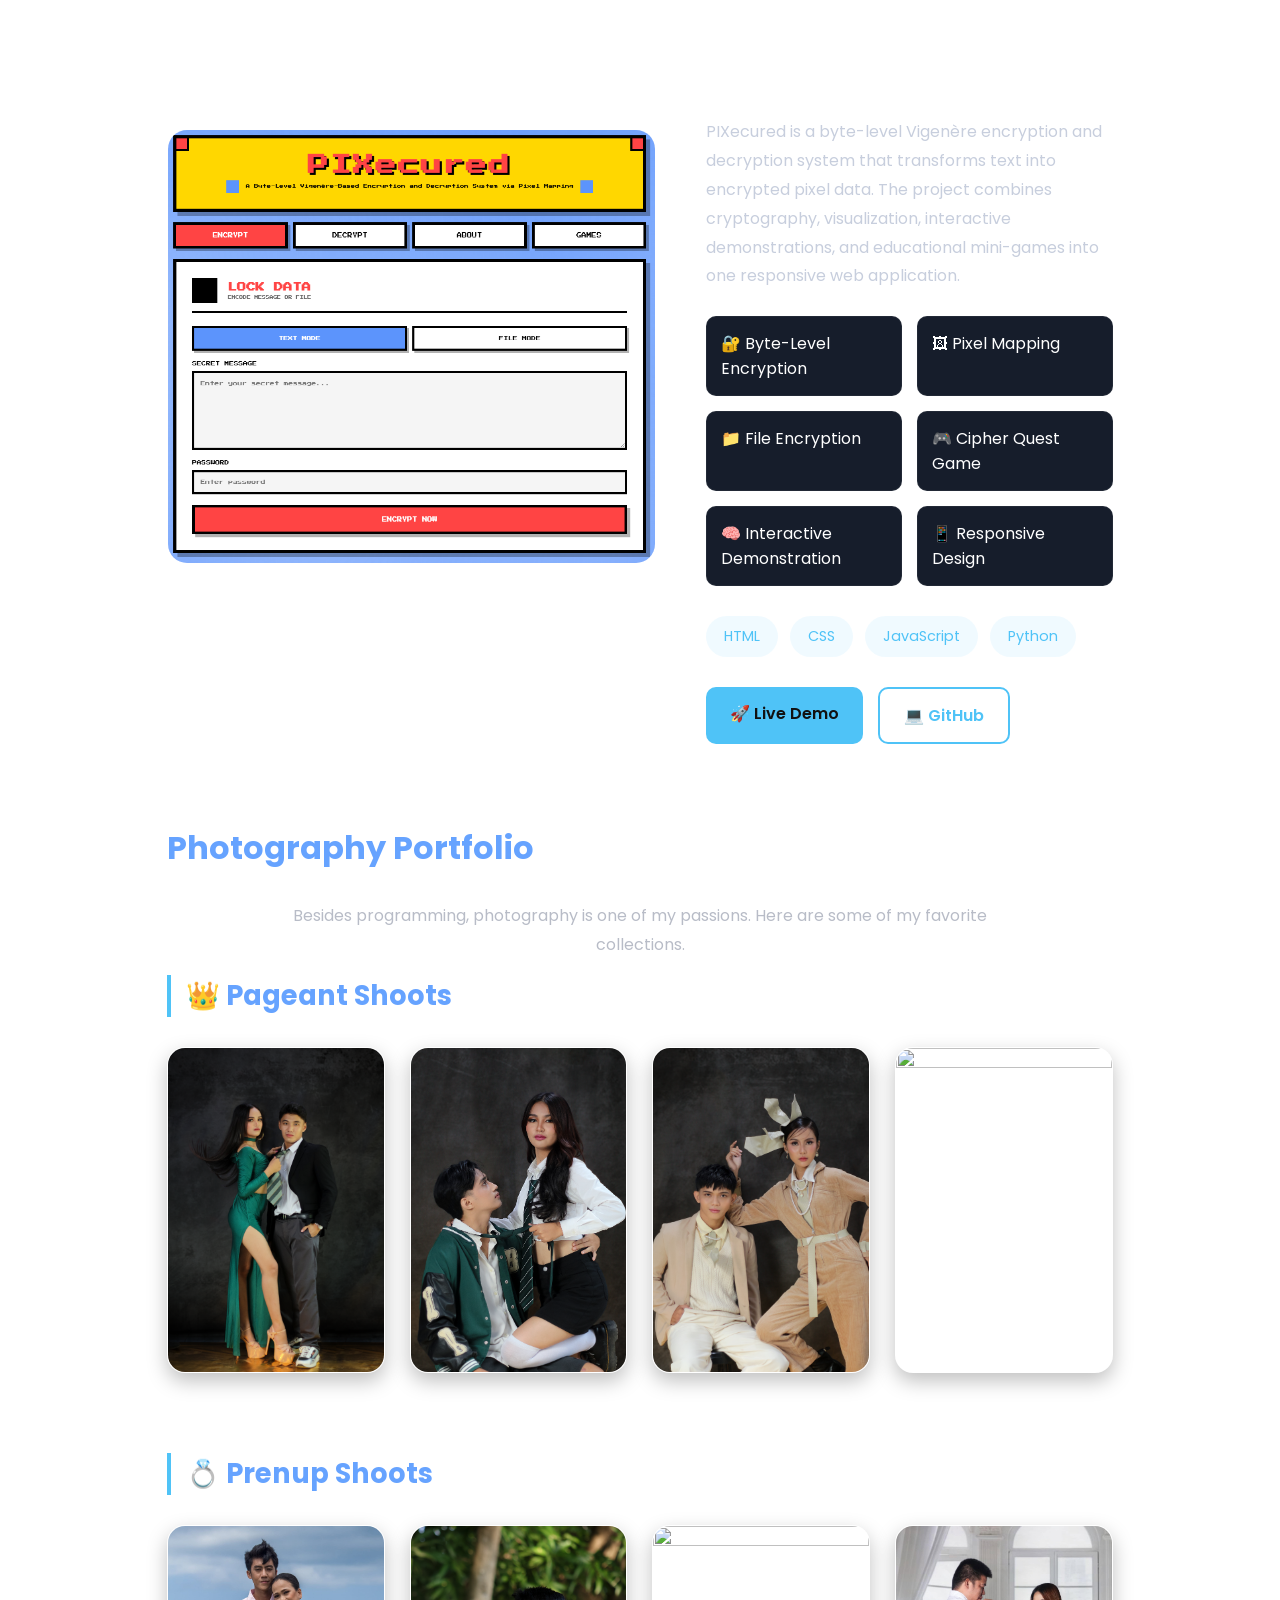
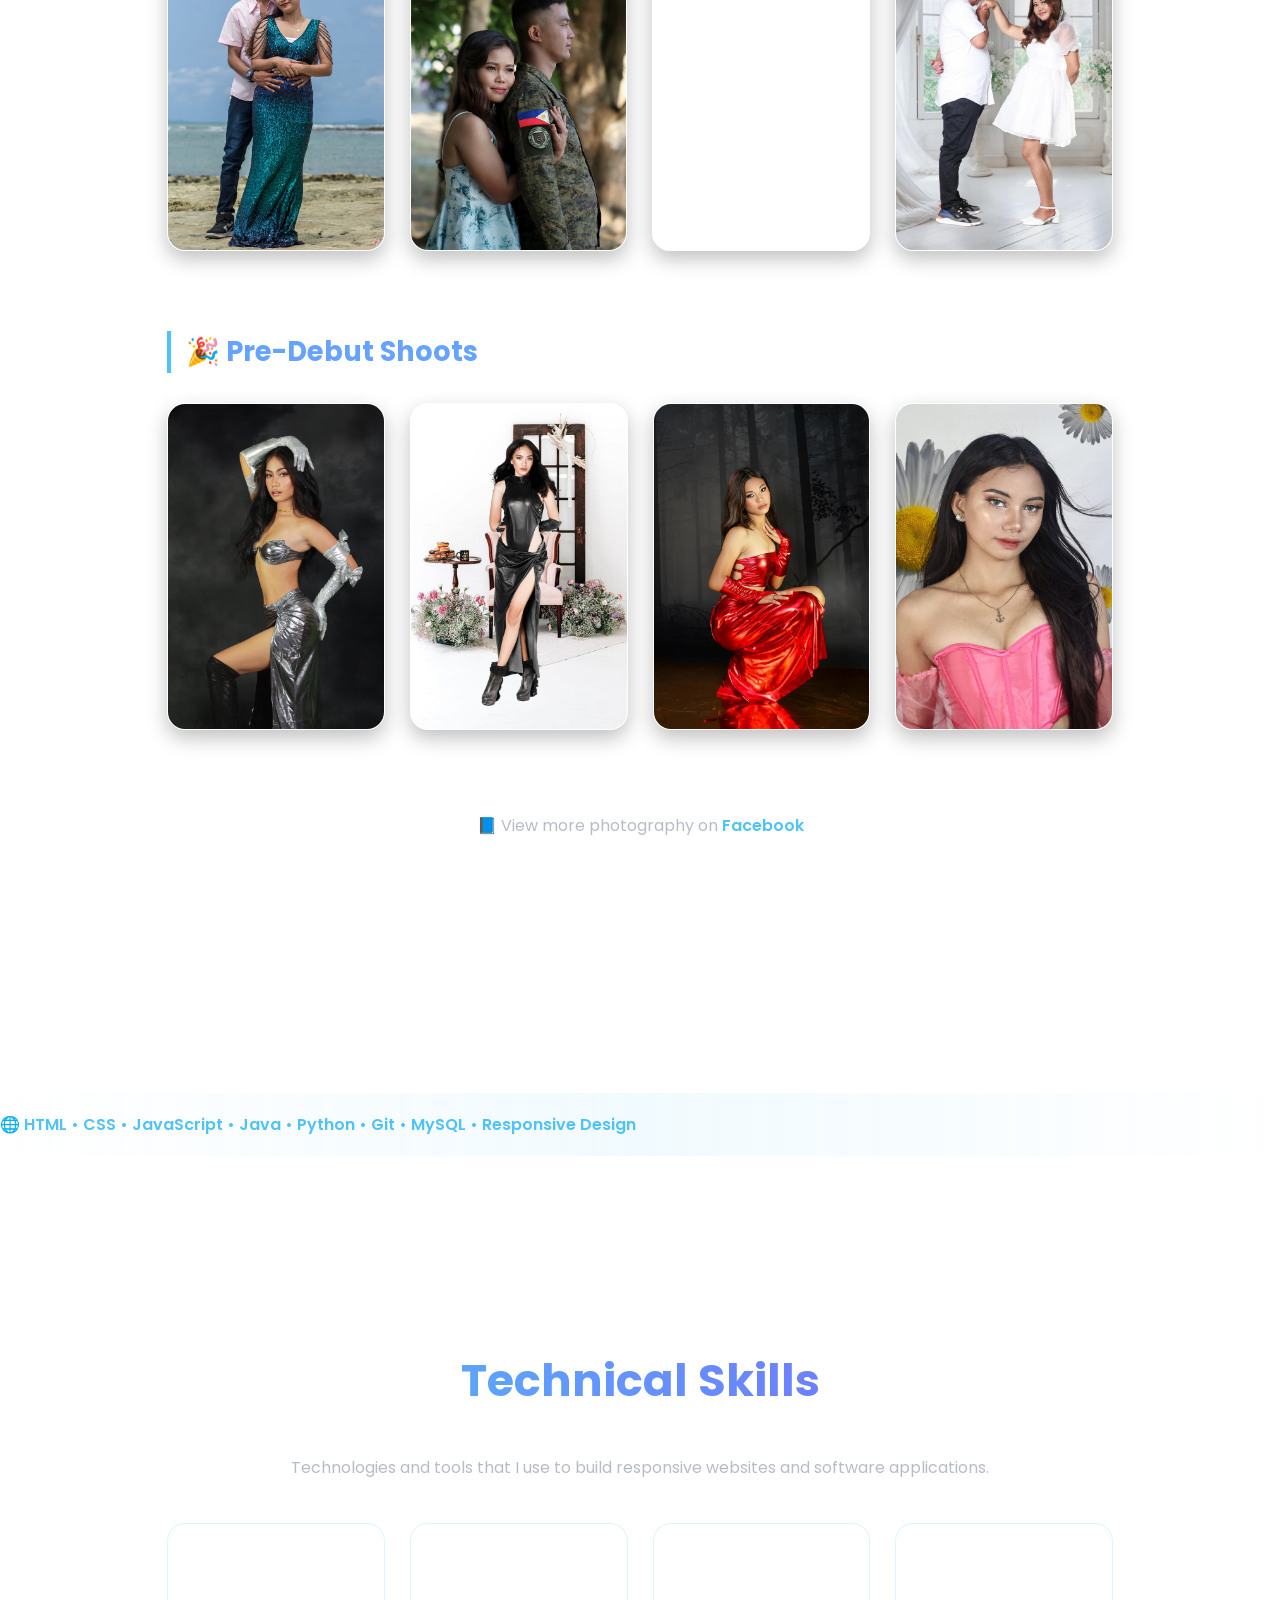
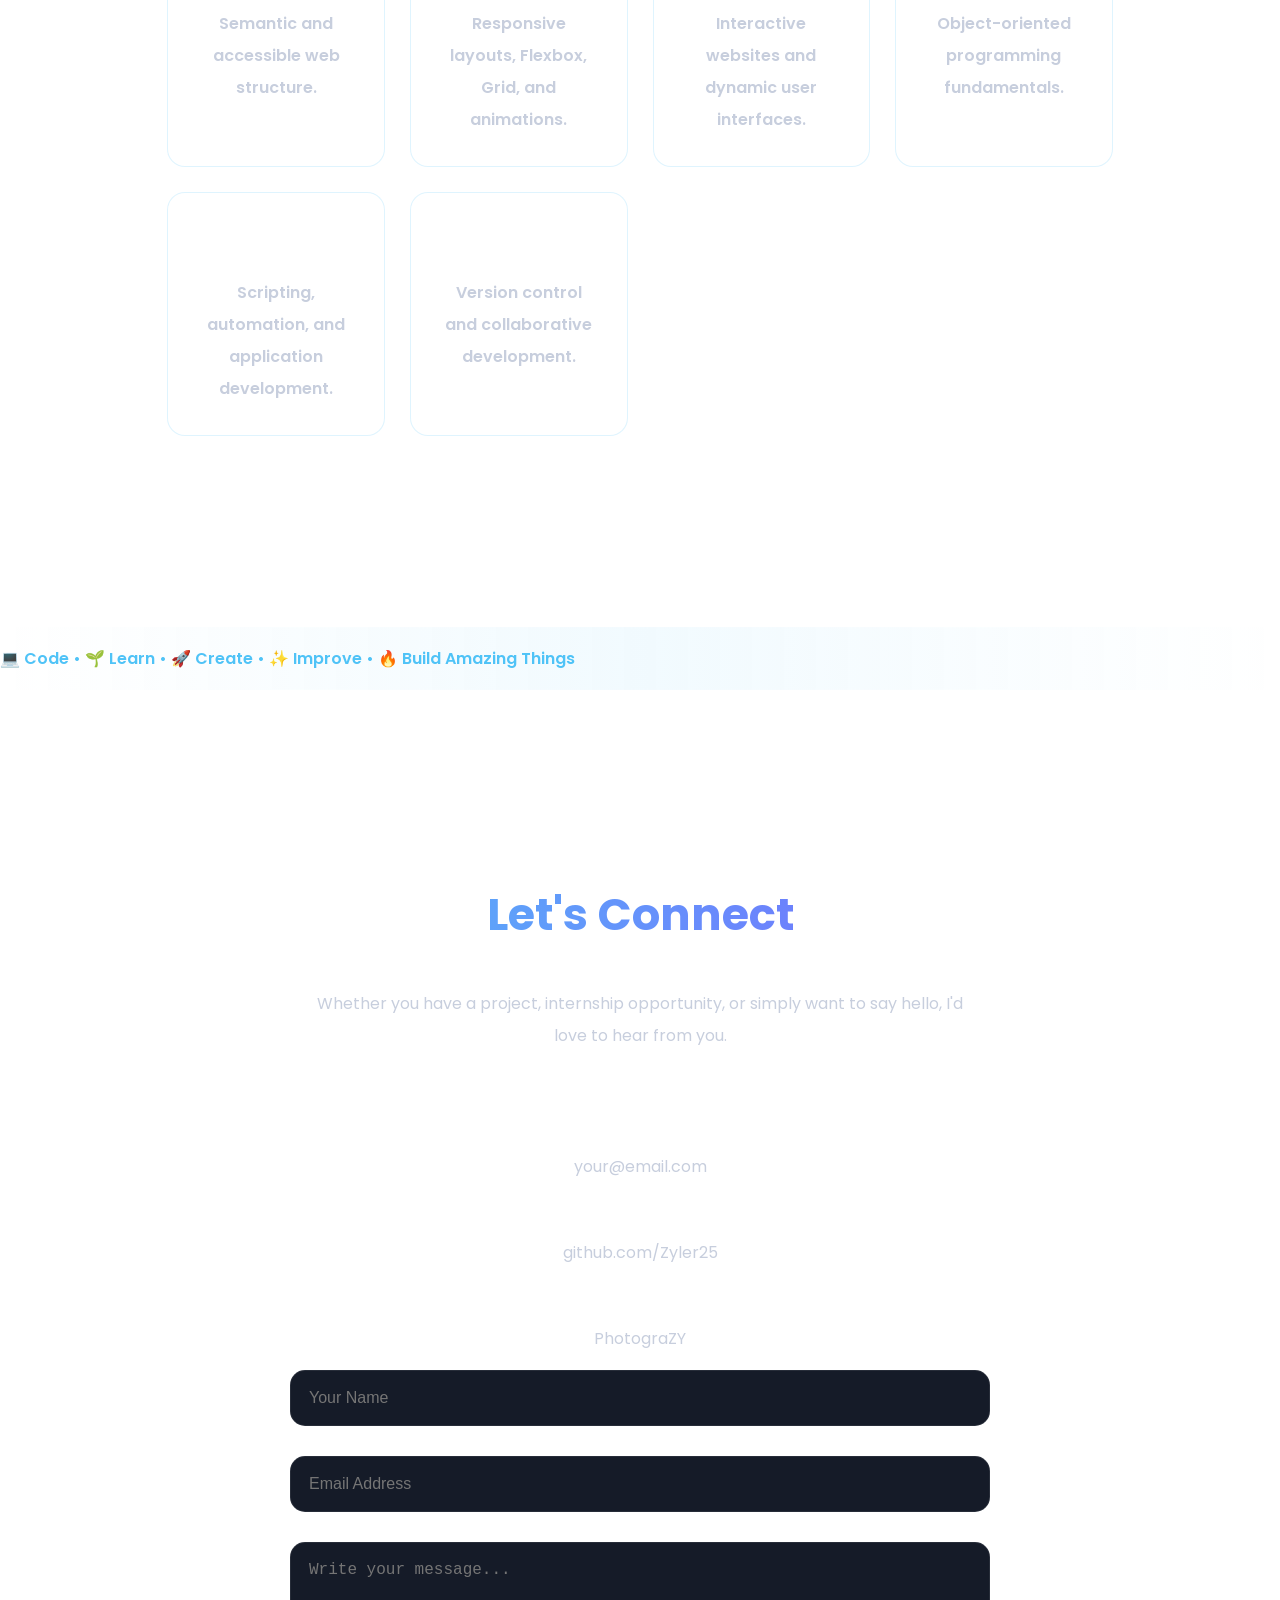
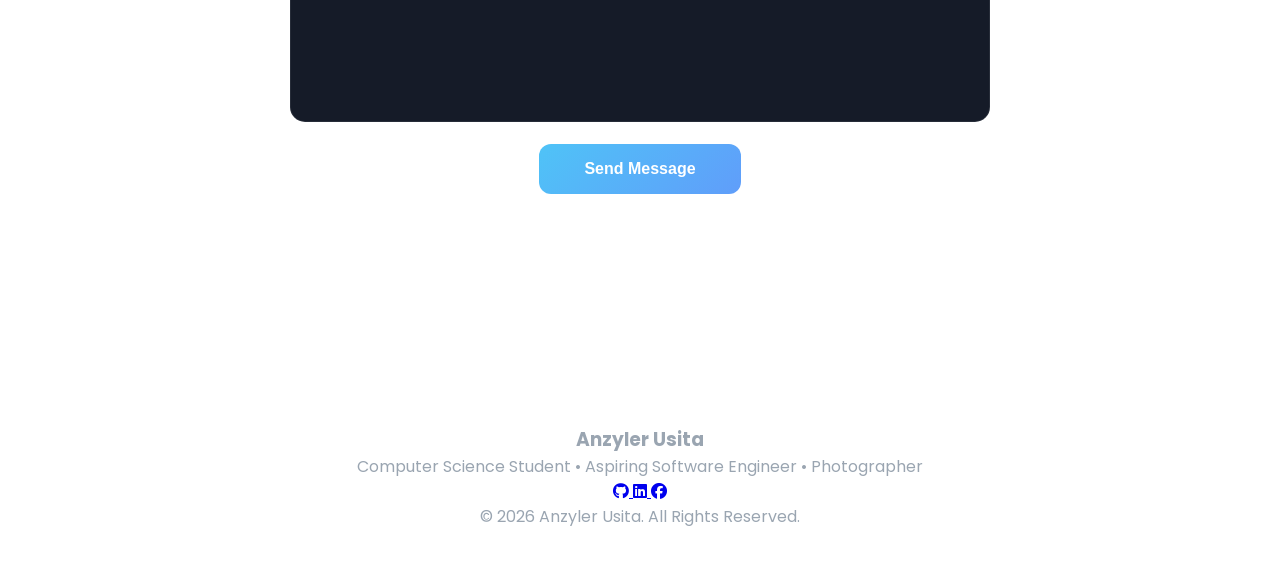
==== commit cc0c1aae: "Update index.html" ====
--- a/index.html
+++ b/index.html
@@ -234,52 +234,7 @@
 
         </div>
 
-        <!-- OTHER PROJECTS -->
-
-        <div class="project-category">
-
-            <h3>Other Works</h3>
-
-            <div class="project-grid">
-
-                <div class="project-card">
-
-                    <h4>Portfolio Website</h4>
-
-                    <p>
-                        My personal portfolio showcasing my projects,
-                        skills, and photography work using HTML,
-                        CSS, and JavaScript.
-                    </p>
-
-                </div>
-
-                <div class="project-card">
-
-                    <h4>Future Project</h4>
-
-                    <p>
-                        This space is reserved for my upcoming
-                        software development projects.
-                    </p>
-
-                </div>
-
-                <div class="project-card">
-
-                    <h4>Future Project</h4>
-
-                    <p>
-                        More academic and personal projects
-                        will be added soon.
-                    </p>
-
-                </div>
-
-            </div>
-
-        </div>
-
+        
         <!-- Photography -->
 
         <div class="project-category">
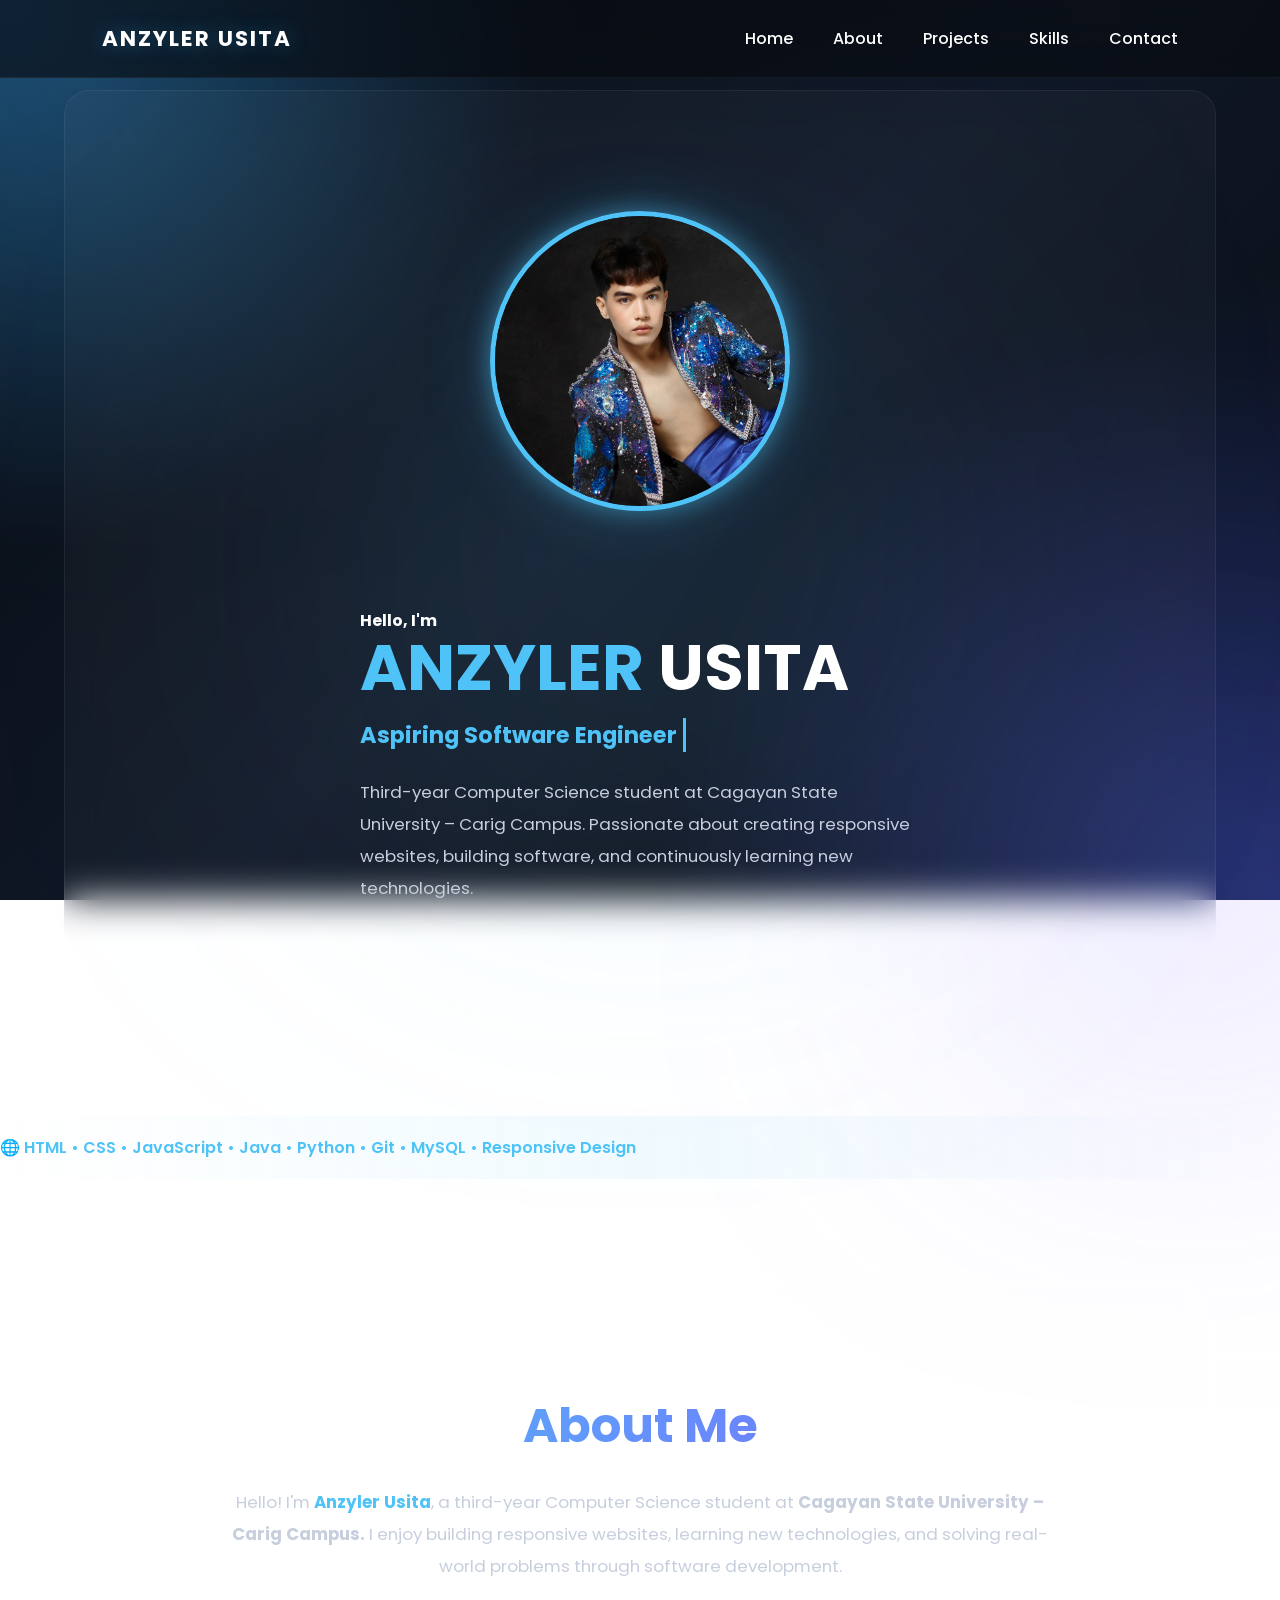
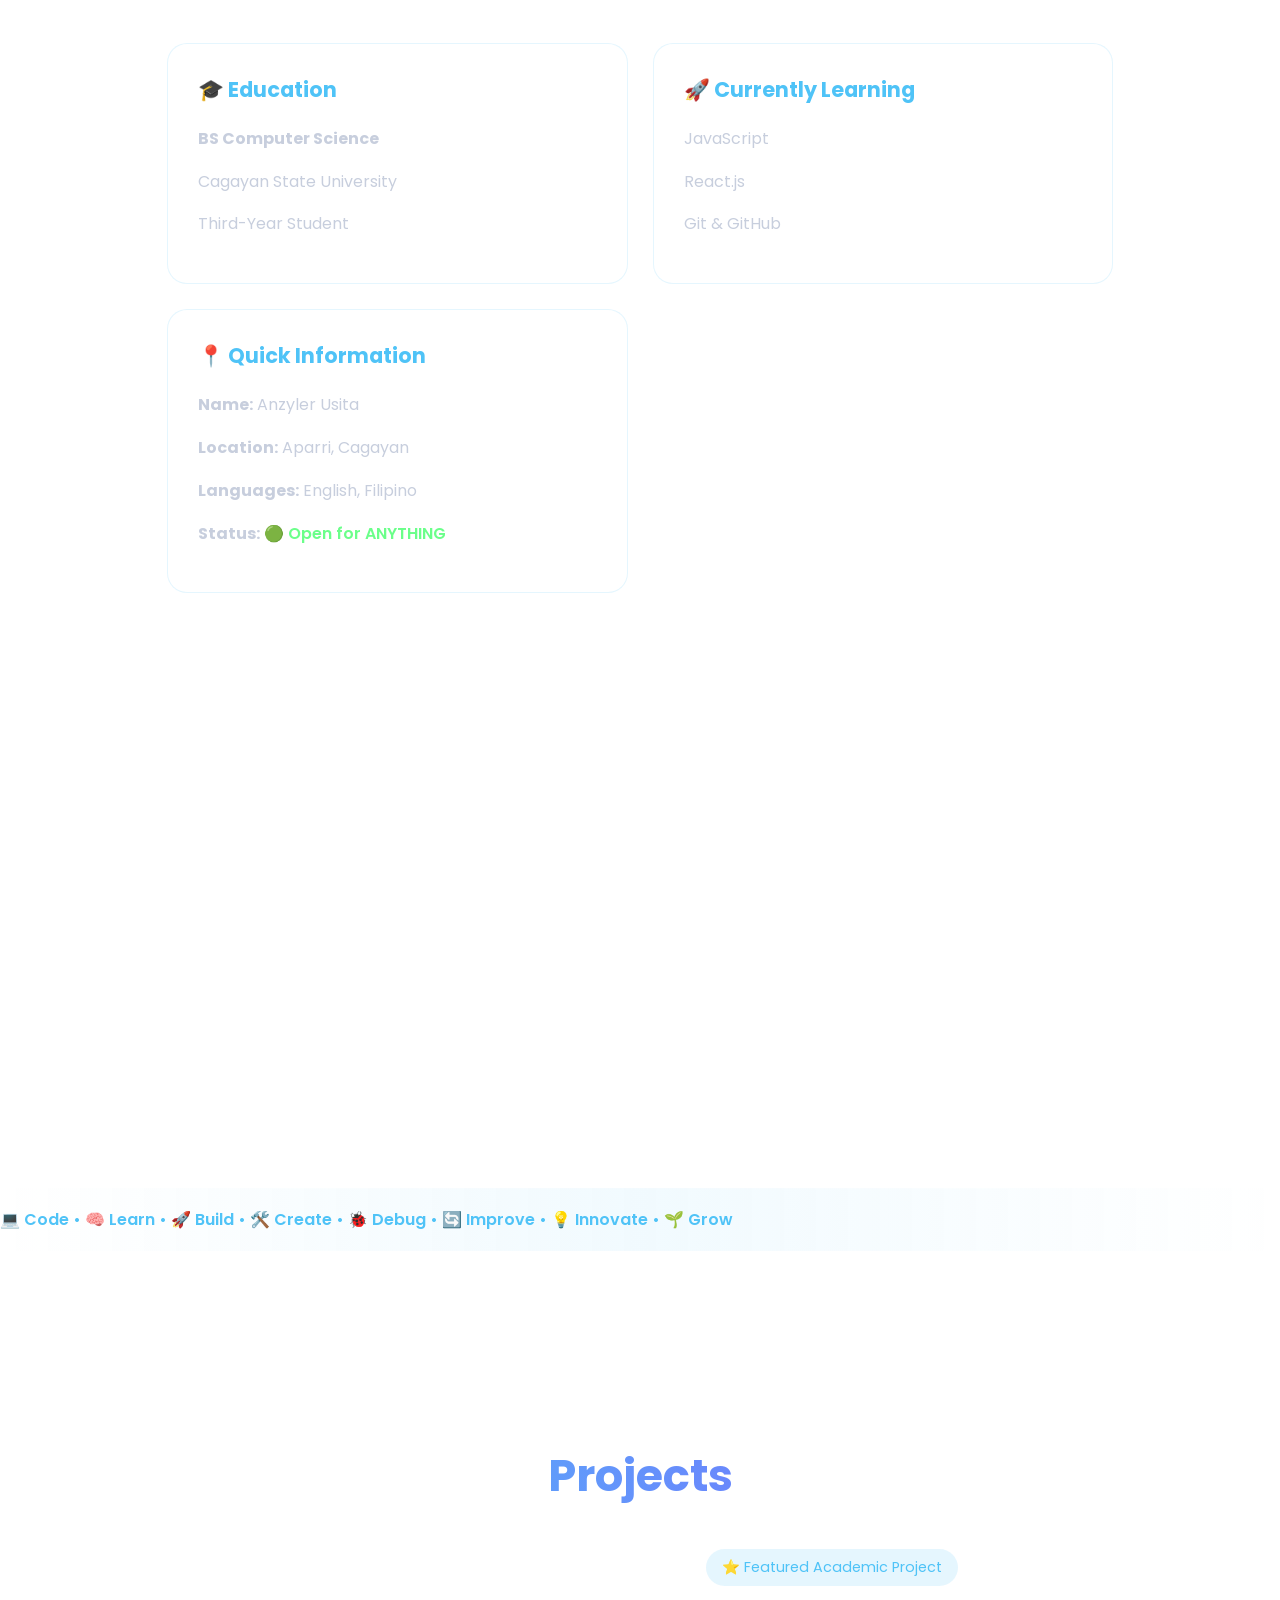
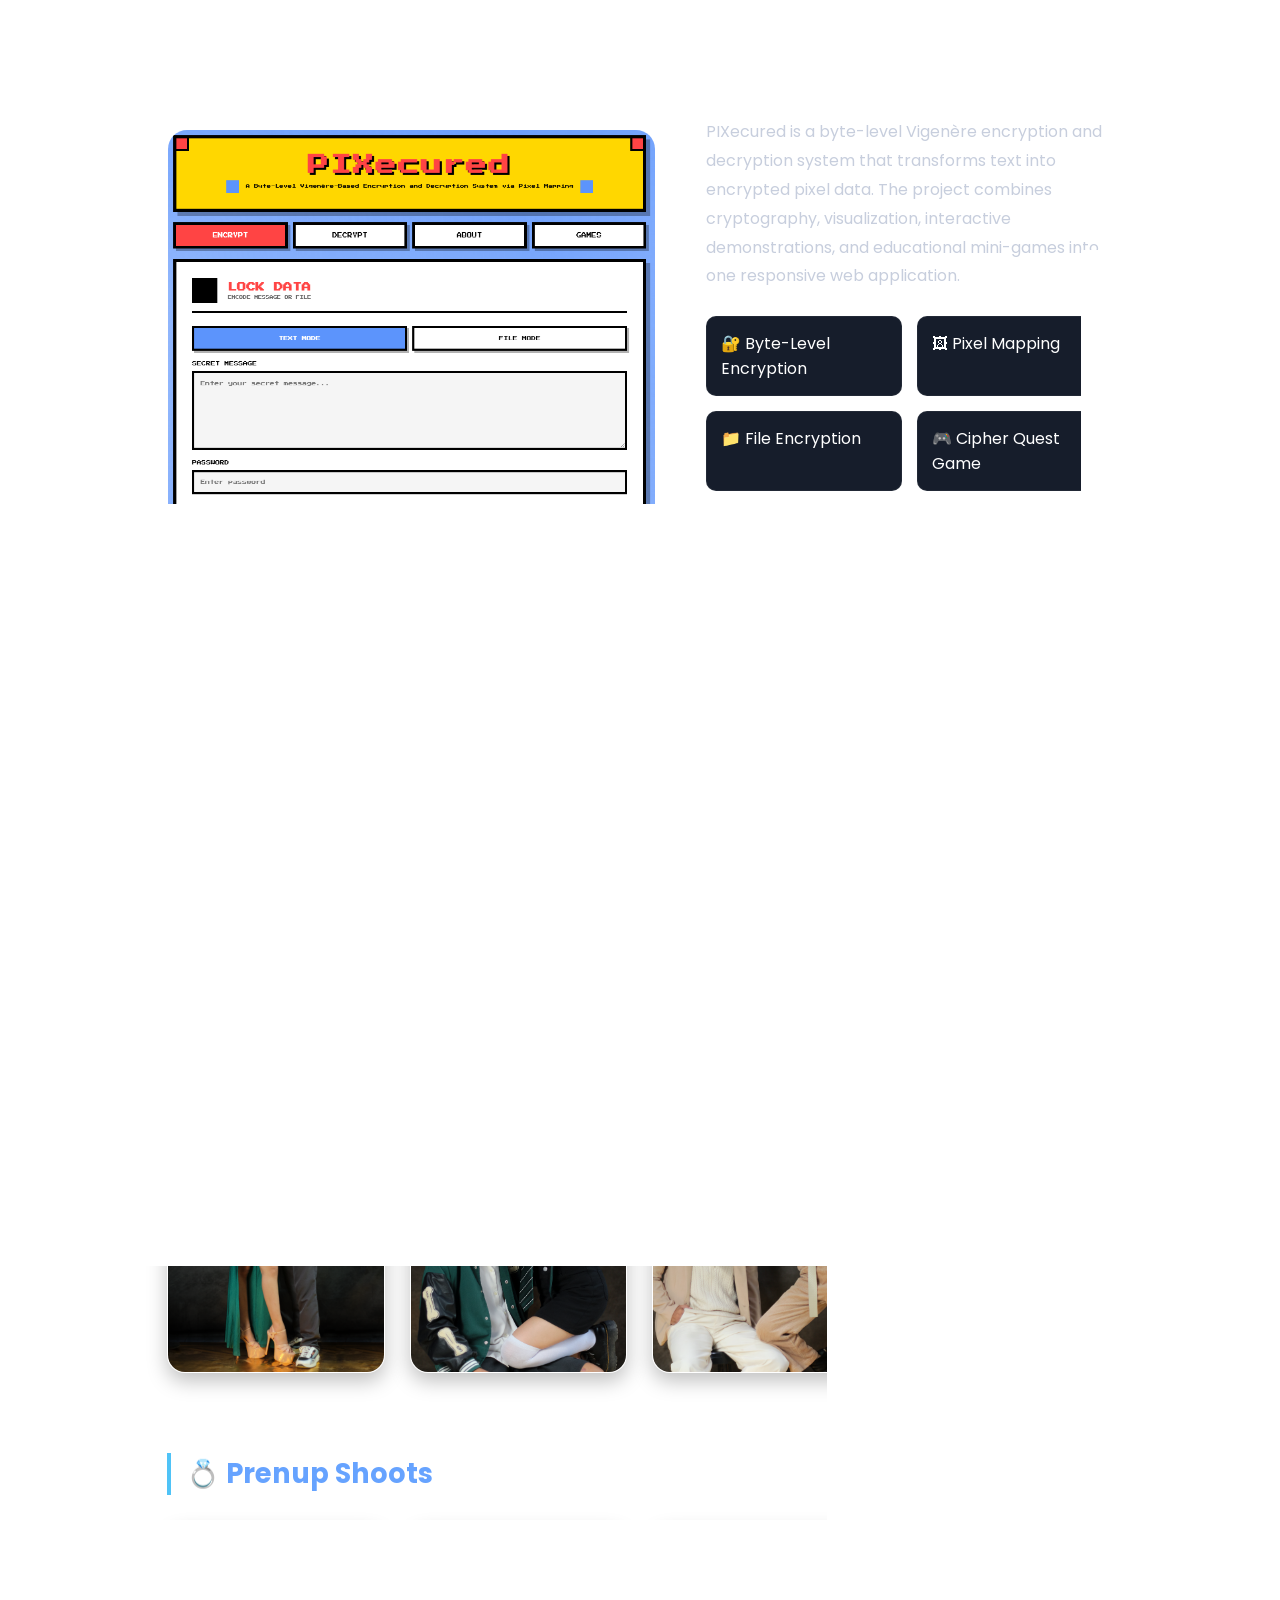
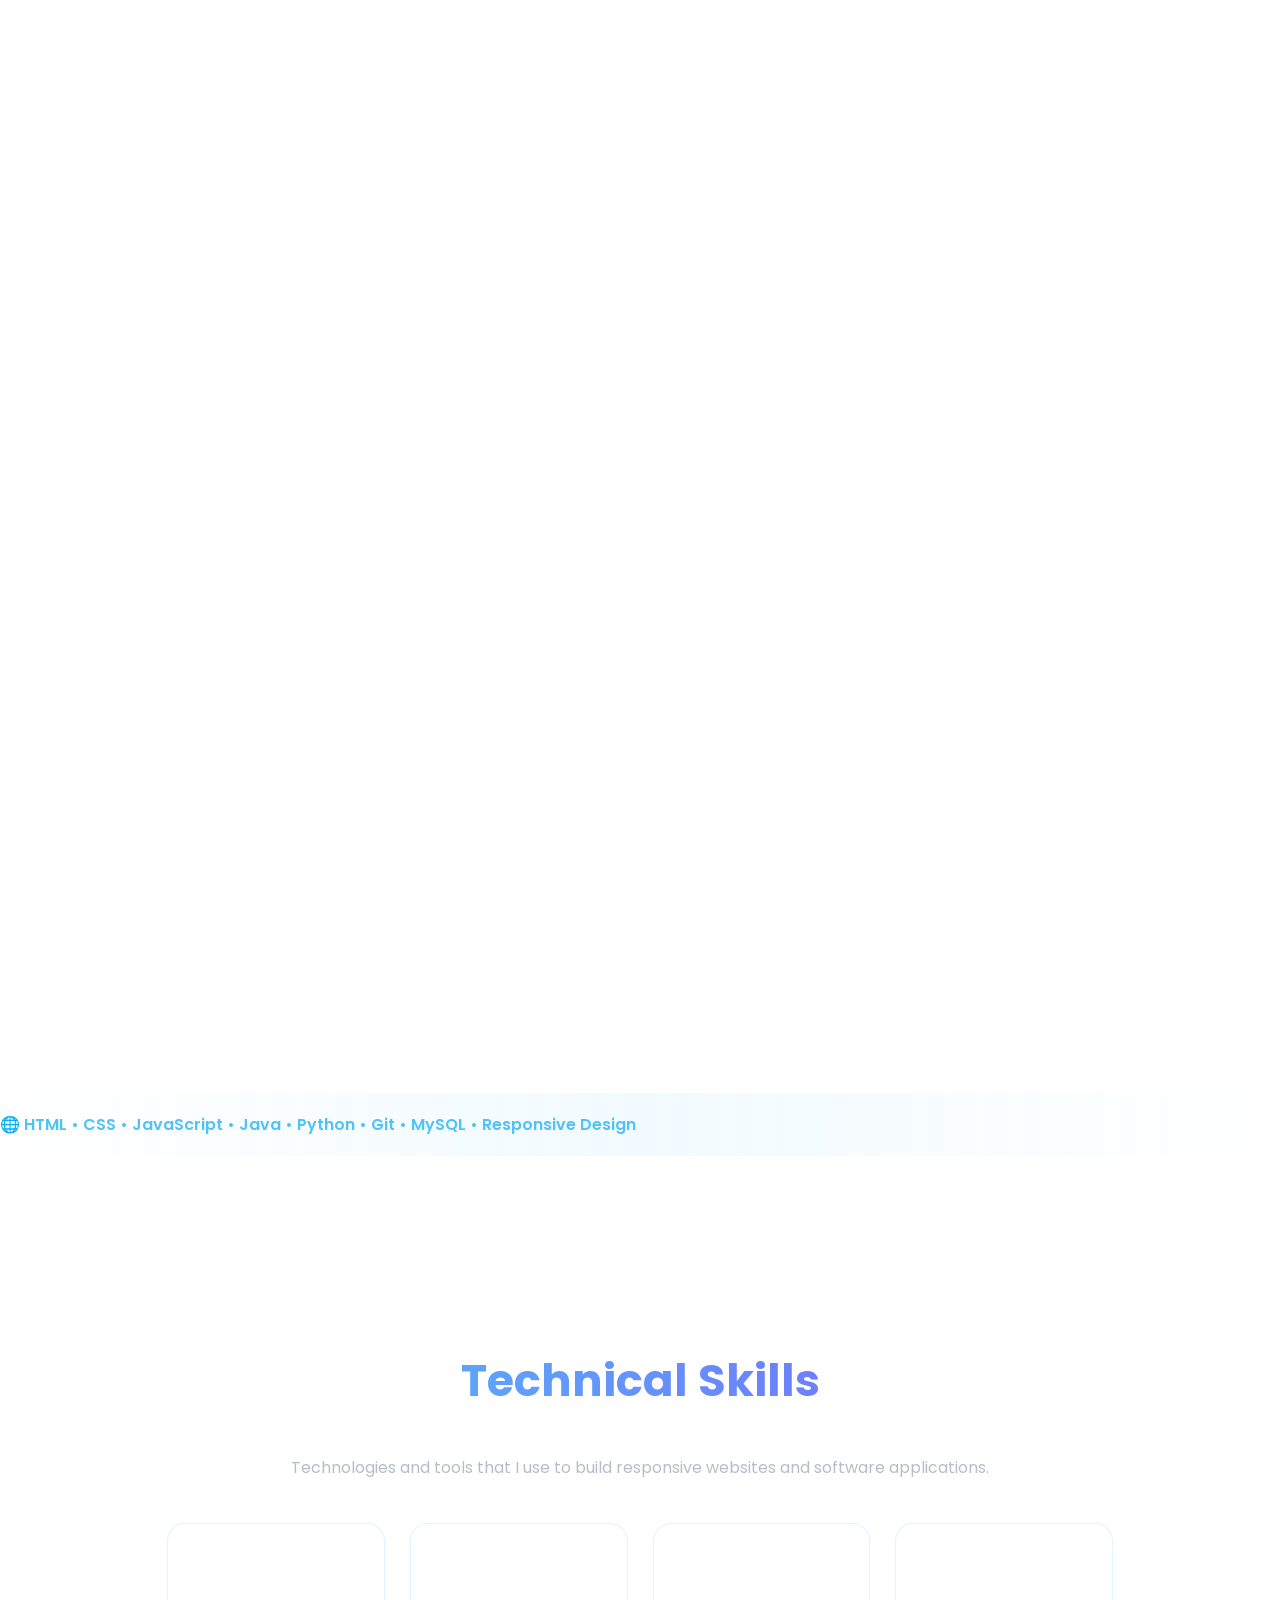
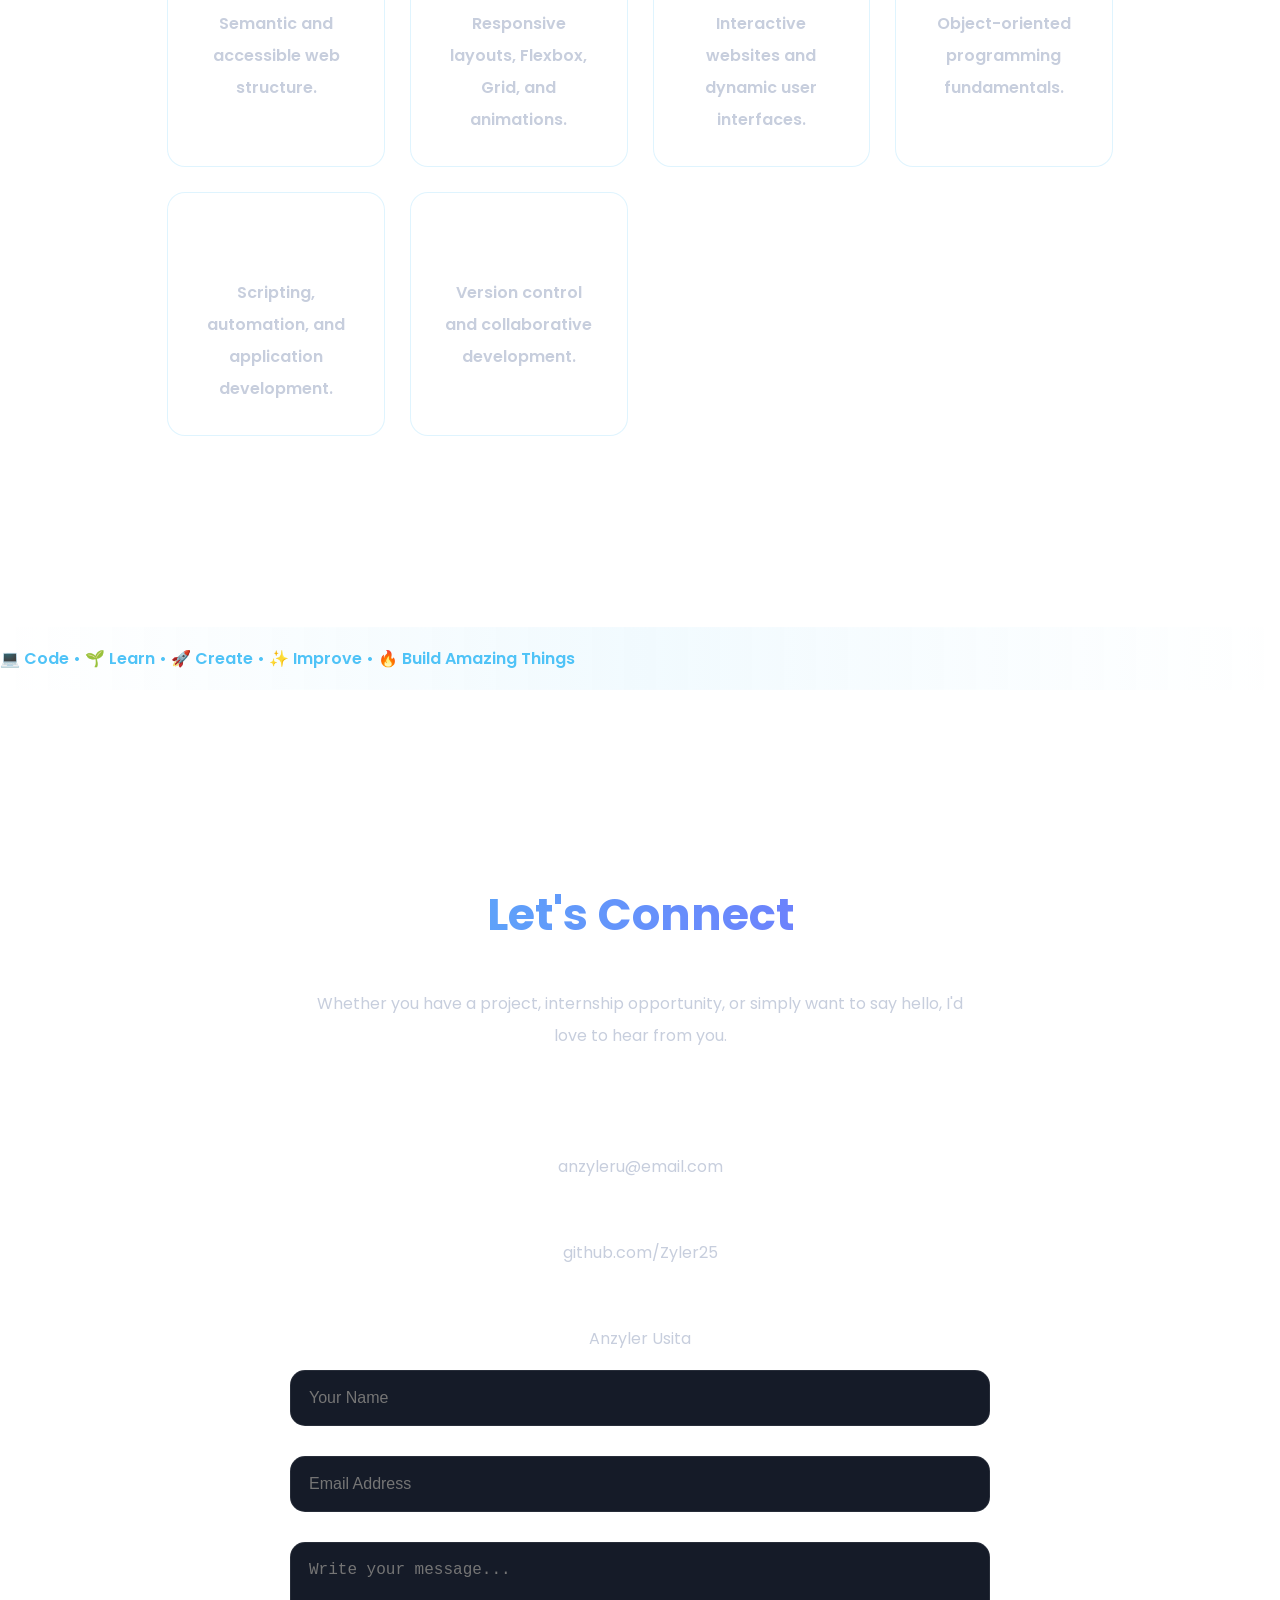
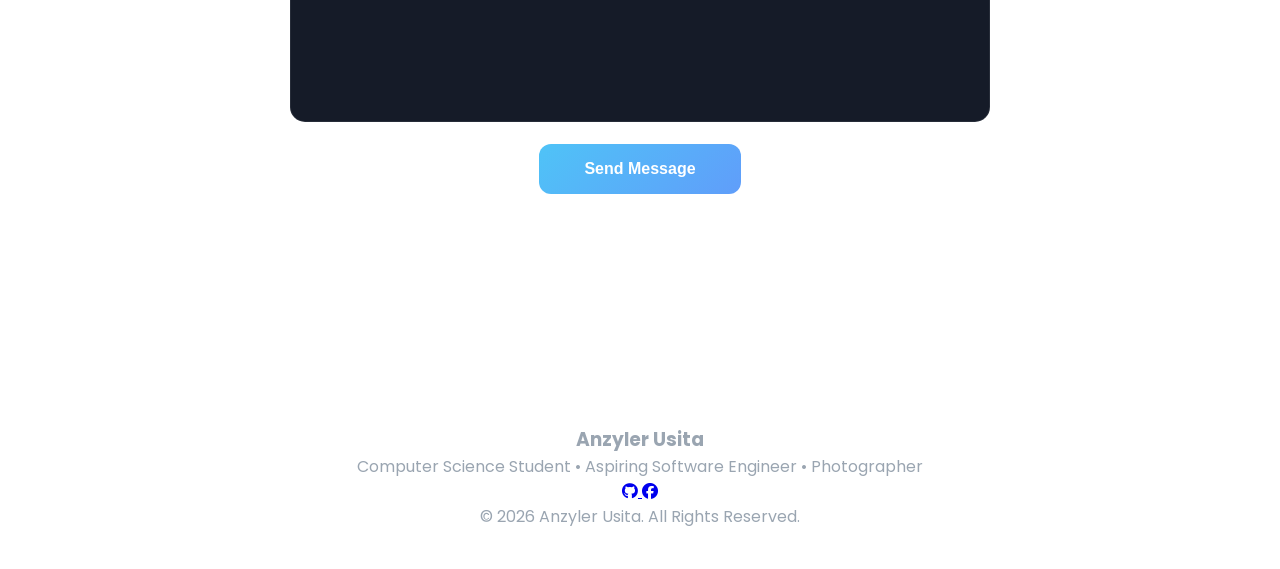
==== commit a696d2d6: "Update index.html" ====
--- a/index.html
+++ b/index.html
@@ -375,7 +375,7 @@
             <div class="contact-card">
                 <i class="fa-solid fa-envelope"></i>
                 <h3>Email</h3>
-                <p>your@email.com</p>
+                <p>anzyleru@email.com</p>
             </div>
 
             <div class="contact-card">
@@ -387,7 +387,7 @@
             <div class="contact-card">
                 <i class="fa-brands fa-facebook"></i>
                 <h3>Facebook</h3>
-                <p>PhotograZY</p>
+                <p>Anzyler Usita</p>
             </div>
         </div>
         <form>
@@ -422,9 +422,6 @@
                 <a href="https://github.com/Zyler25" target="_blank">
                     <i class="fab fa-github"></i>
                 </a>
-                <a href="#" target="_blank">
-                    <i class="fab fa-linkedin"></i>
-                </a>
                 <a href="https://facebook.com/PhotograZY" target="_blank">
                     <i class="fab fa-facebook"></i>
                 </a>
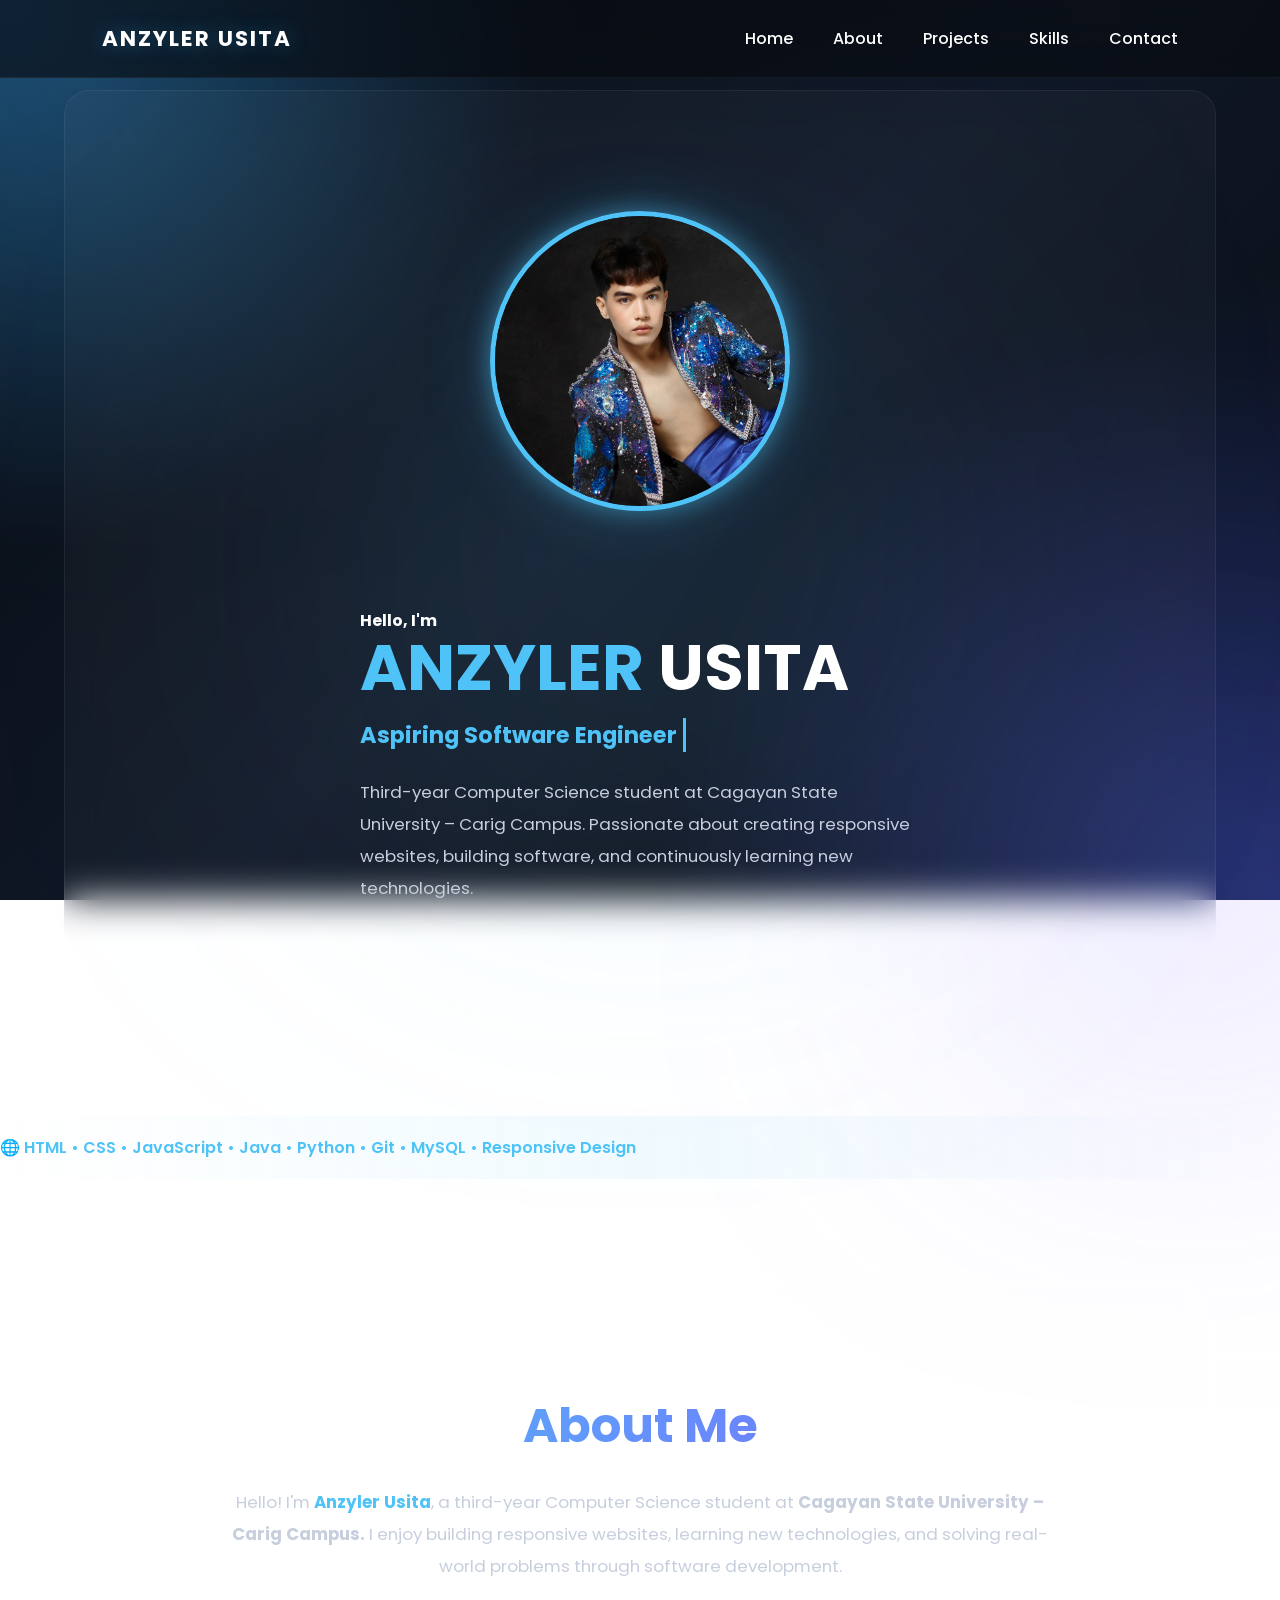
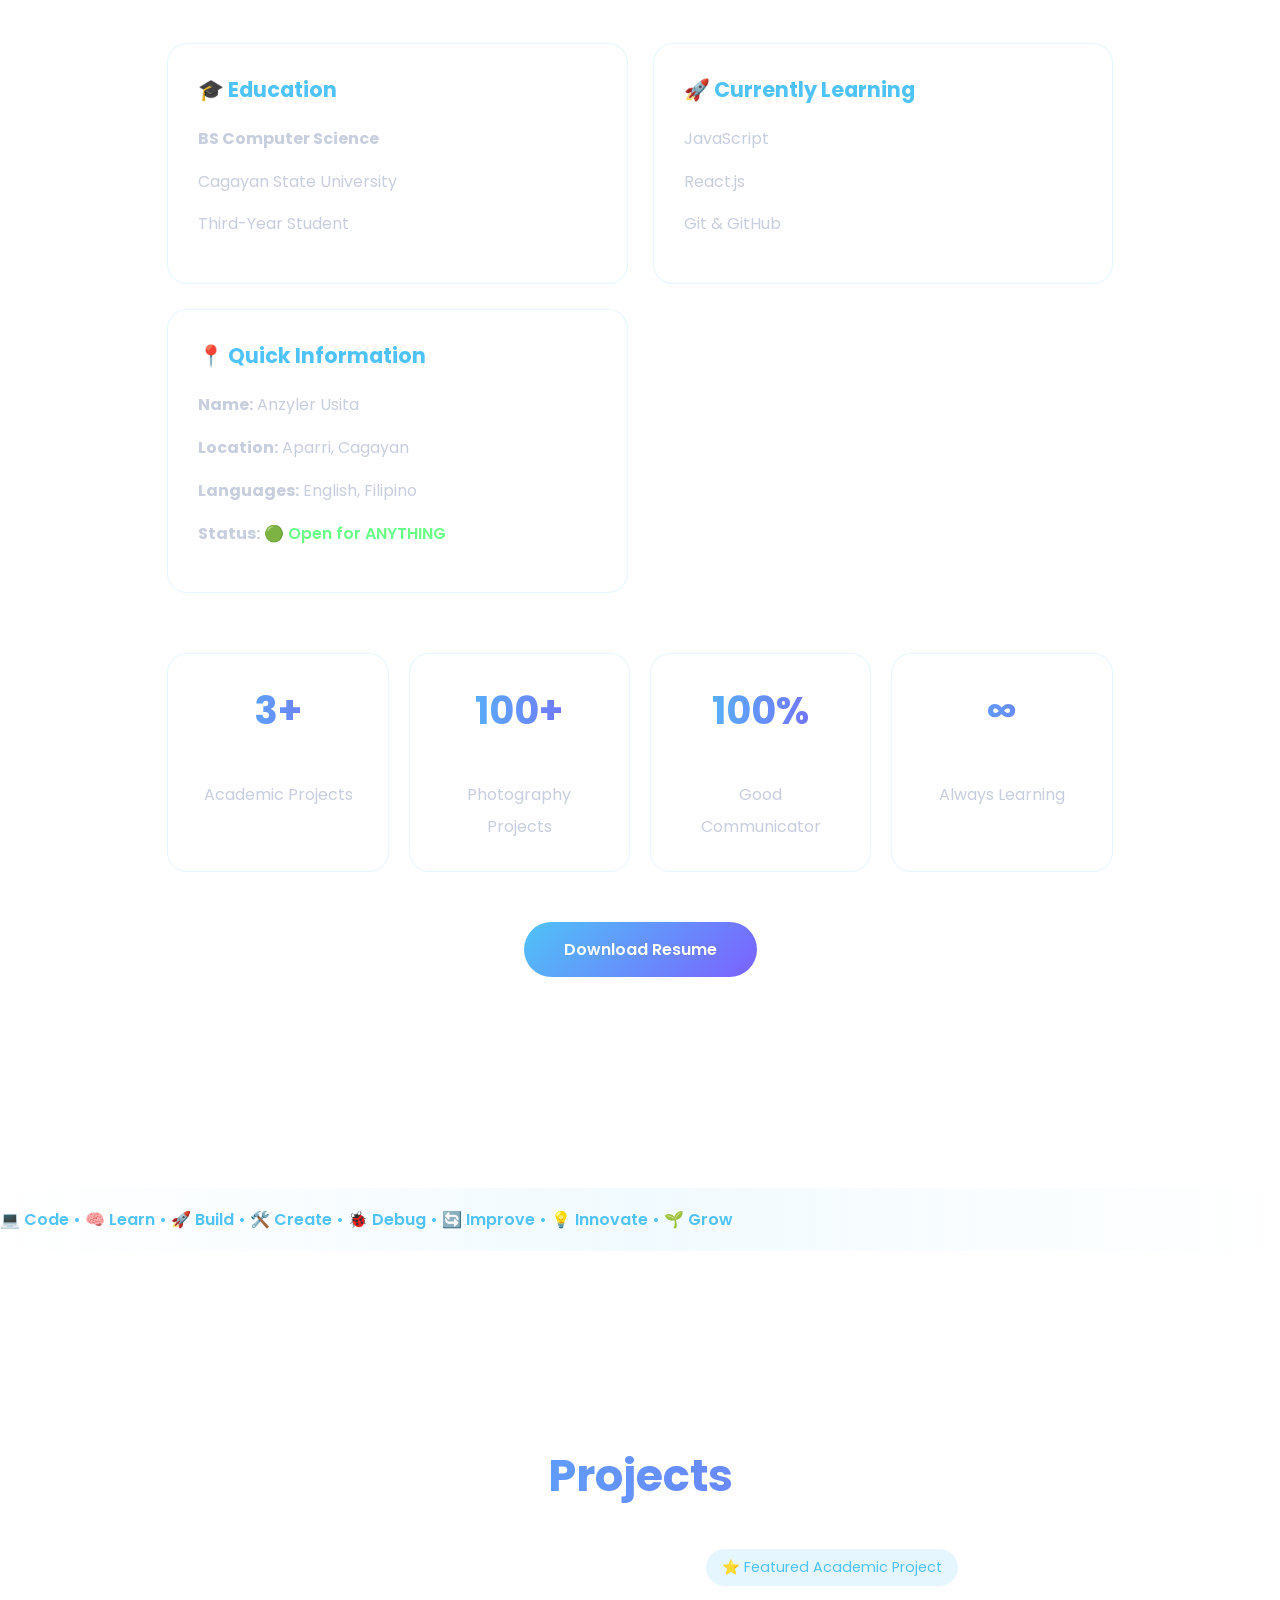
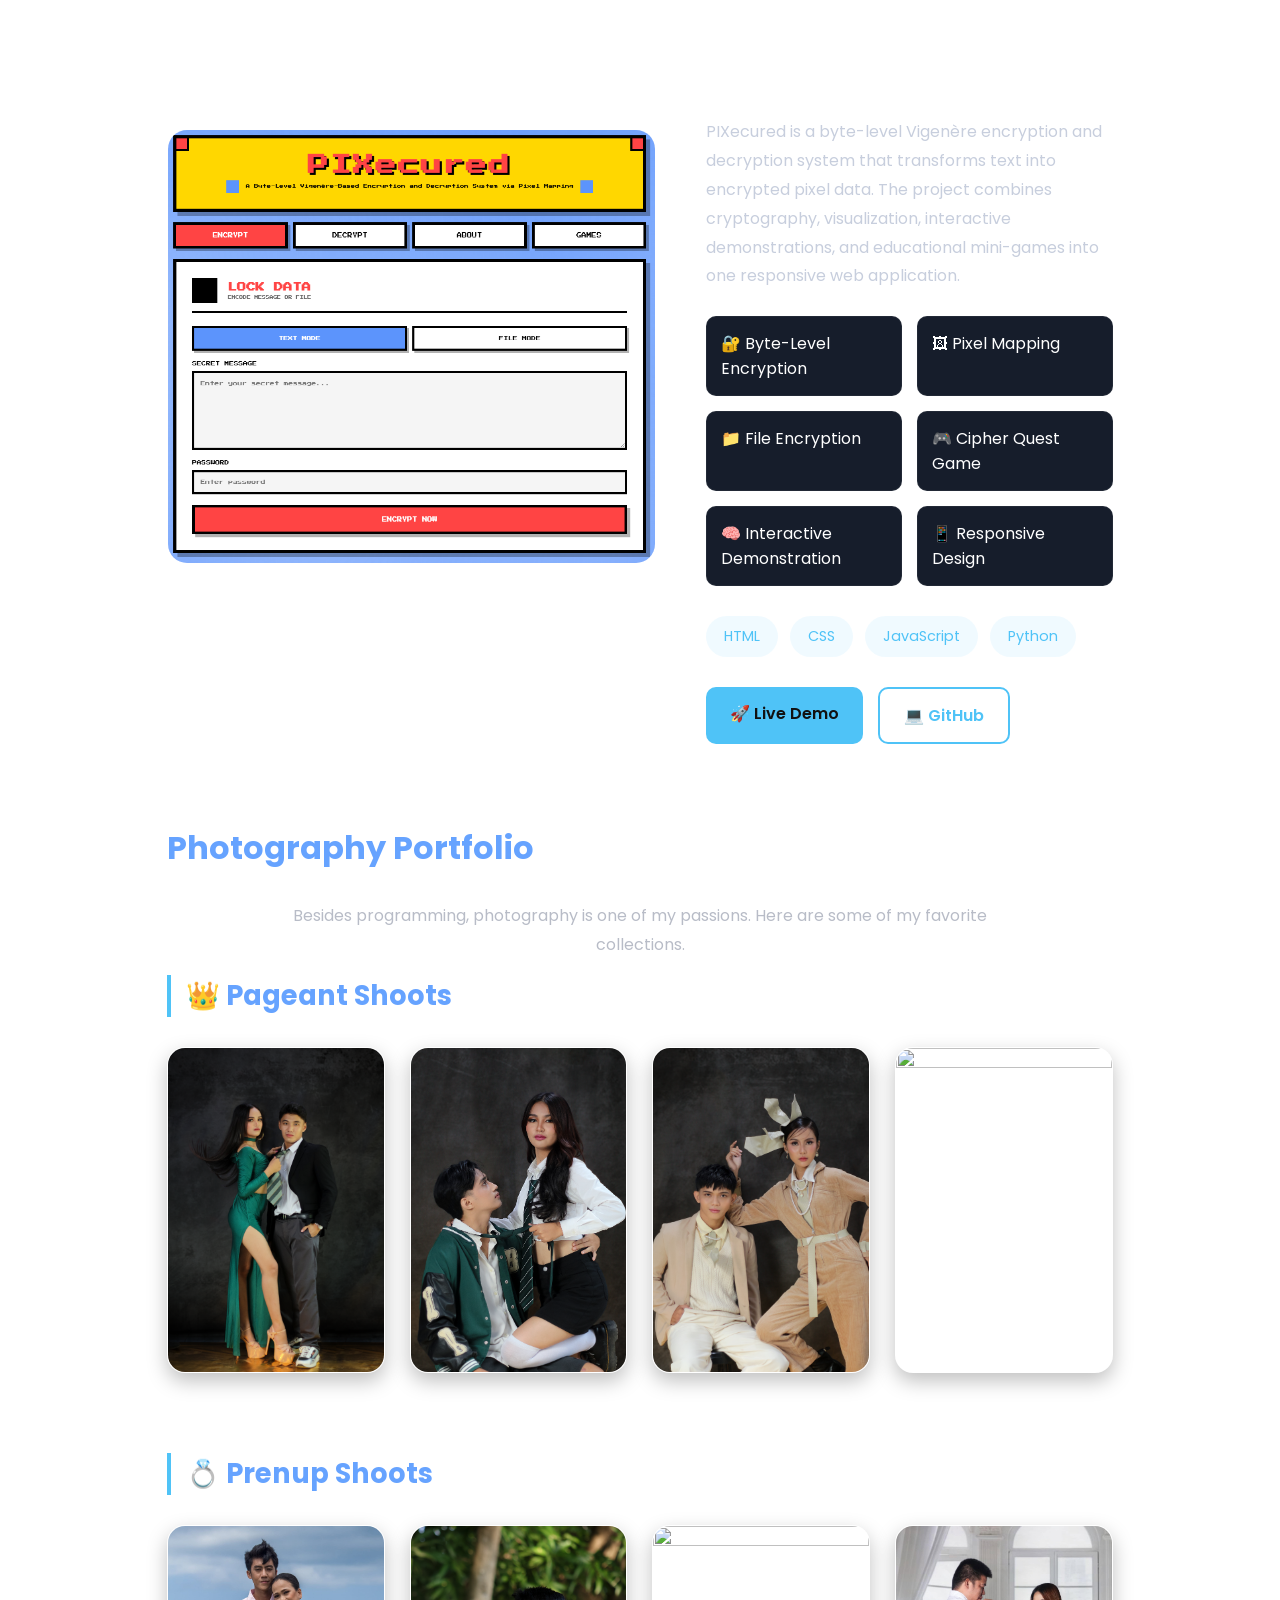
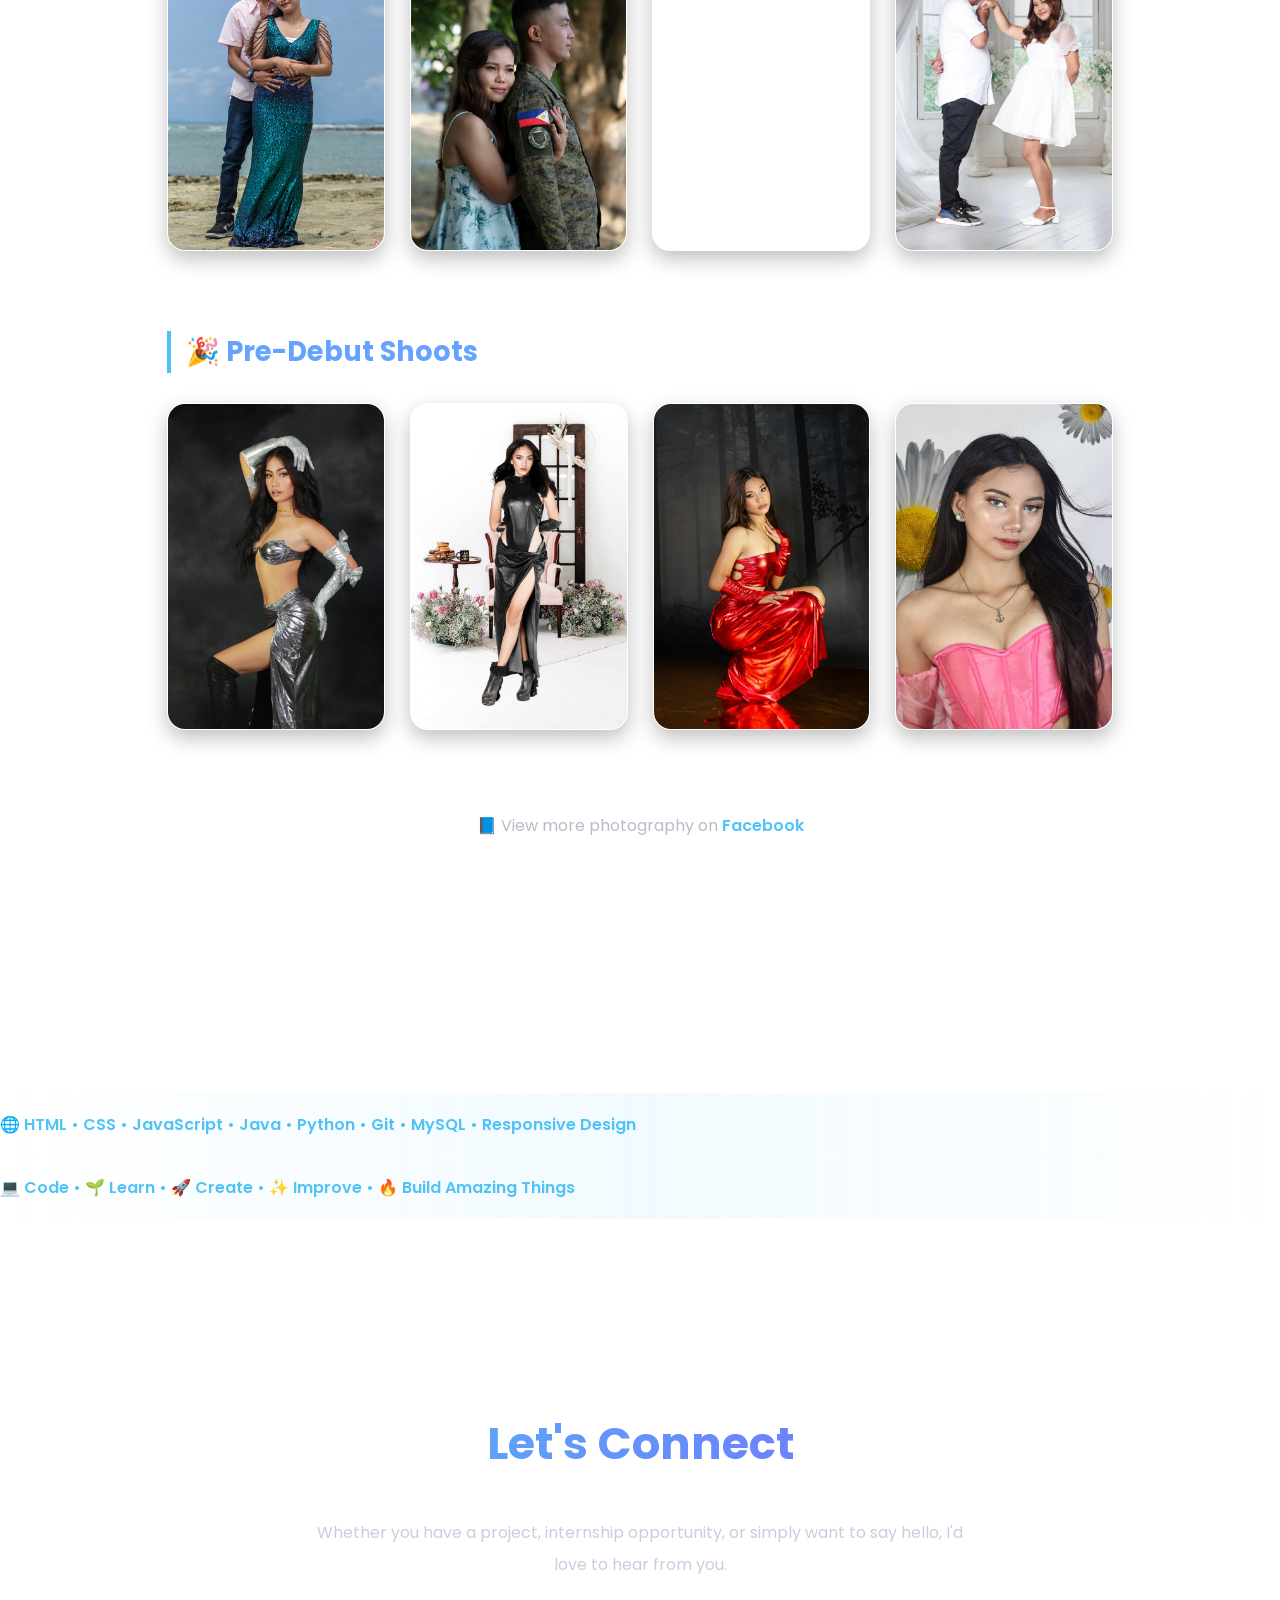
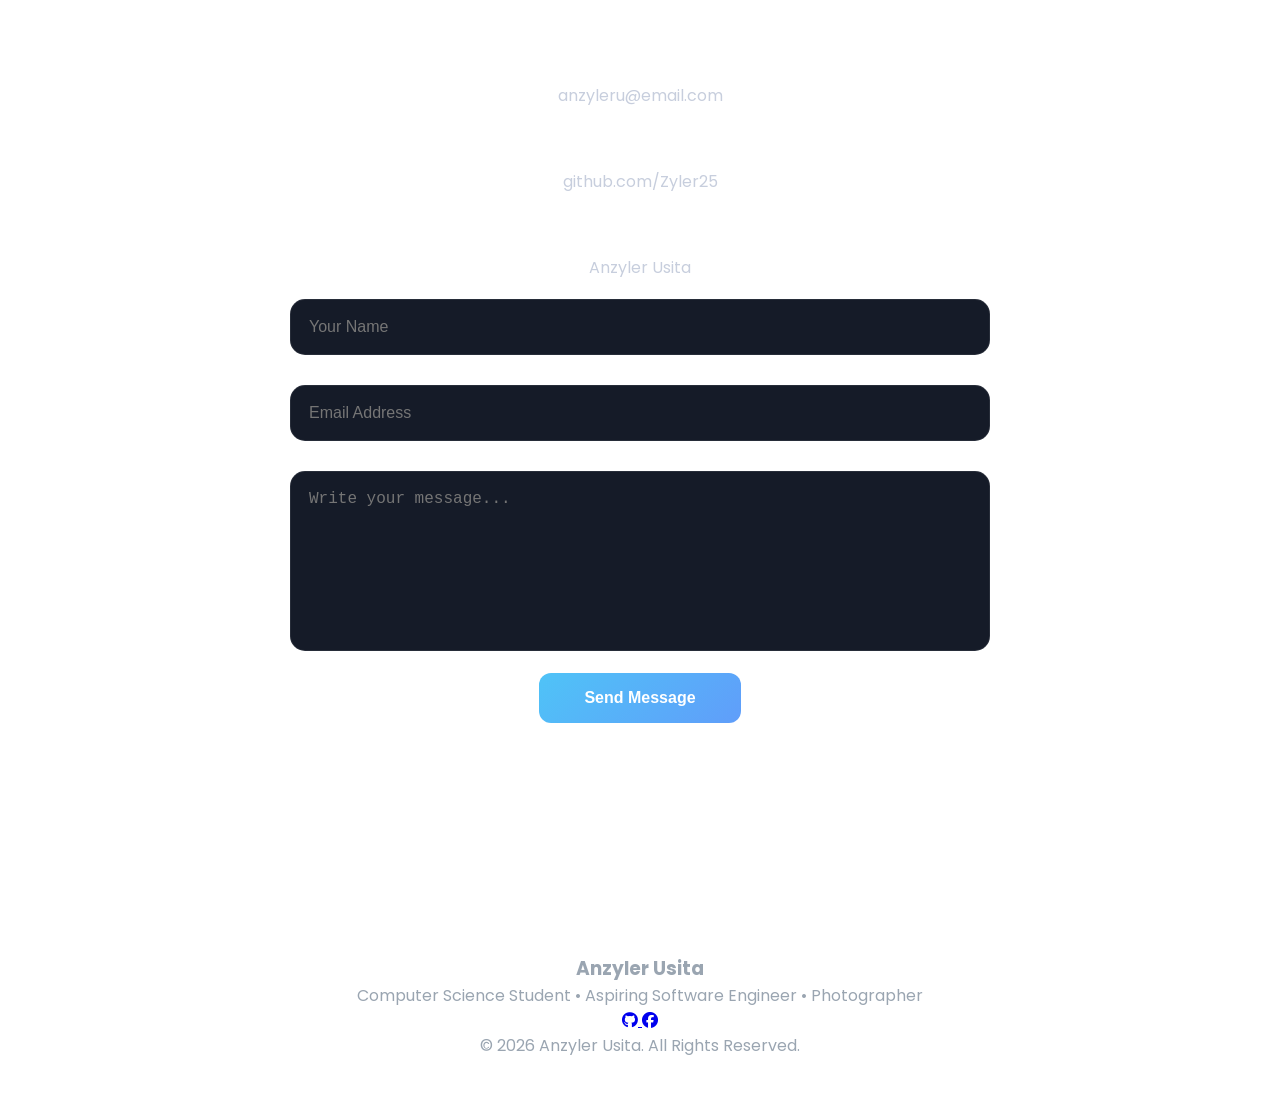
==== commit 86e63880: "Update index.html" ====
--- a/index.html
+++ b/index.html
@@ -303,57 +303,6 @@
         </div>
 
     </div>
-
-        <!-- SKILLS -->
-    <section id="skills">
-
-        <h2>Technical Skills</h2>
-
-        <p class="section-subtitle">
-            Technologies and tools that I use to build responsive websites and software applications.
-        </p>
-
-        <div class="skills-grid">
-
-            <div class="skill">
-                <i class="fa-brands fa-html5"></i>
-                <h3>HTML5</h3>
-                <p>Semantic and accessible web structure.</p>
-            </div>
-
-            <div class="skill">
-                <i class="fa-brands fa-css3-alt"></i>
-                <h3>CSS3</h3>
-                <p>Responsive layouts, Flexbox, Grid, and animations.</p>
-            </div>
-
-            <div class="skill">
-                <i class="fa-brands fa-js"></i>
-                <h3>JavaScript</h3>
-                <p>Interactive websites and dynamic user interfaces.</p>
-            </div>
-
-            <div class="skill">
-                <i class="fa-brands fa-java"></i>
-                <h3>Java</h3>
-                <p>Object-oriented programming fundamentals.</p>
-            </div>
-
-            <div class="skill">
-                <i class="fa-brands fa-python"></i>
-                <h3>Python</h3>
-                <p>Scripting, automation, and application development.</p>
-            </div>
-
-            <div class="skill">
-                <i class="fa-brands fa-git-alt"></i>
-                <h3>Git & GitHub</h3>
-                <p>Version control and collaborative development.</p>
-            </div>
-
-        </div>
-
-    </section>
 
     <!-- DIVIDER -->
     <div class="divider">
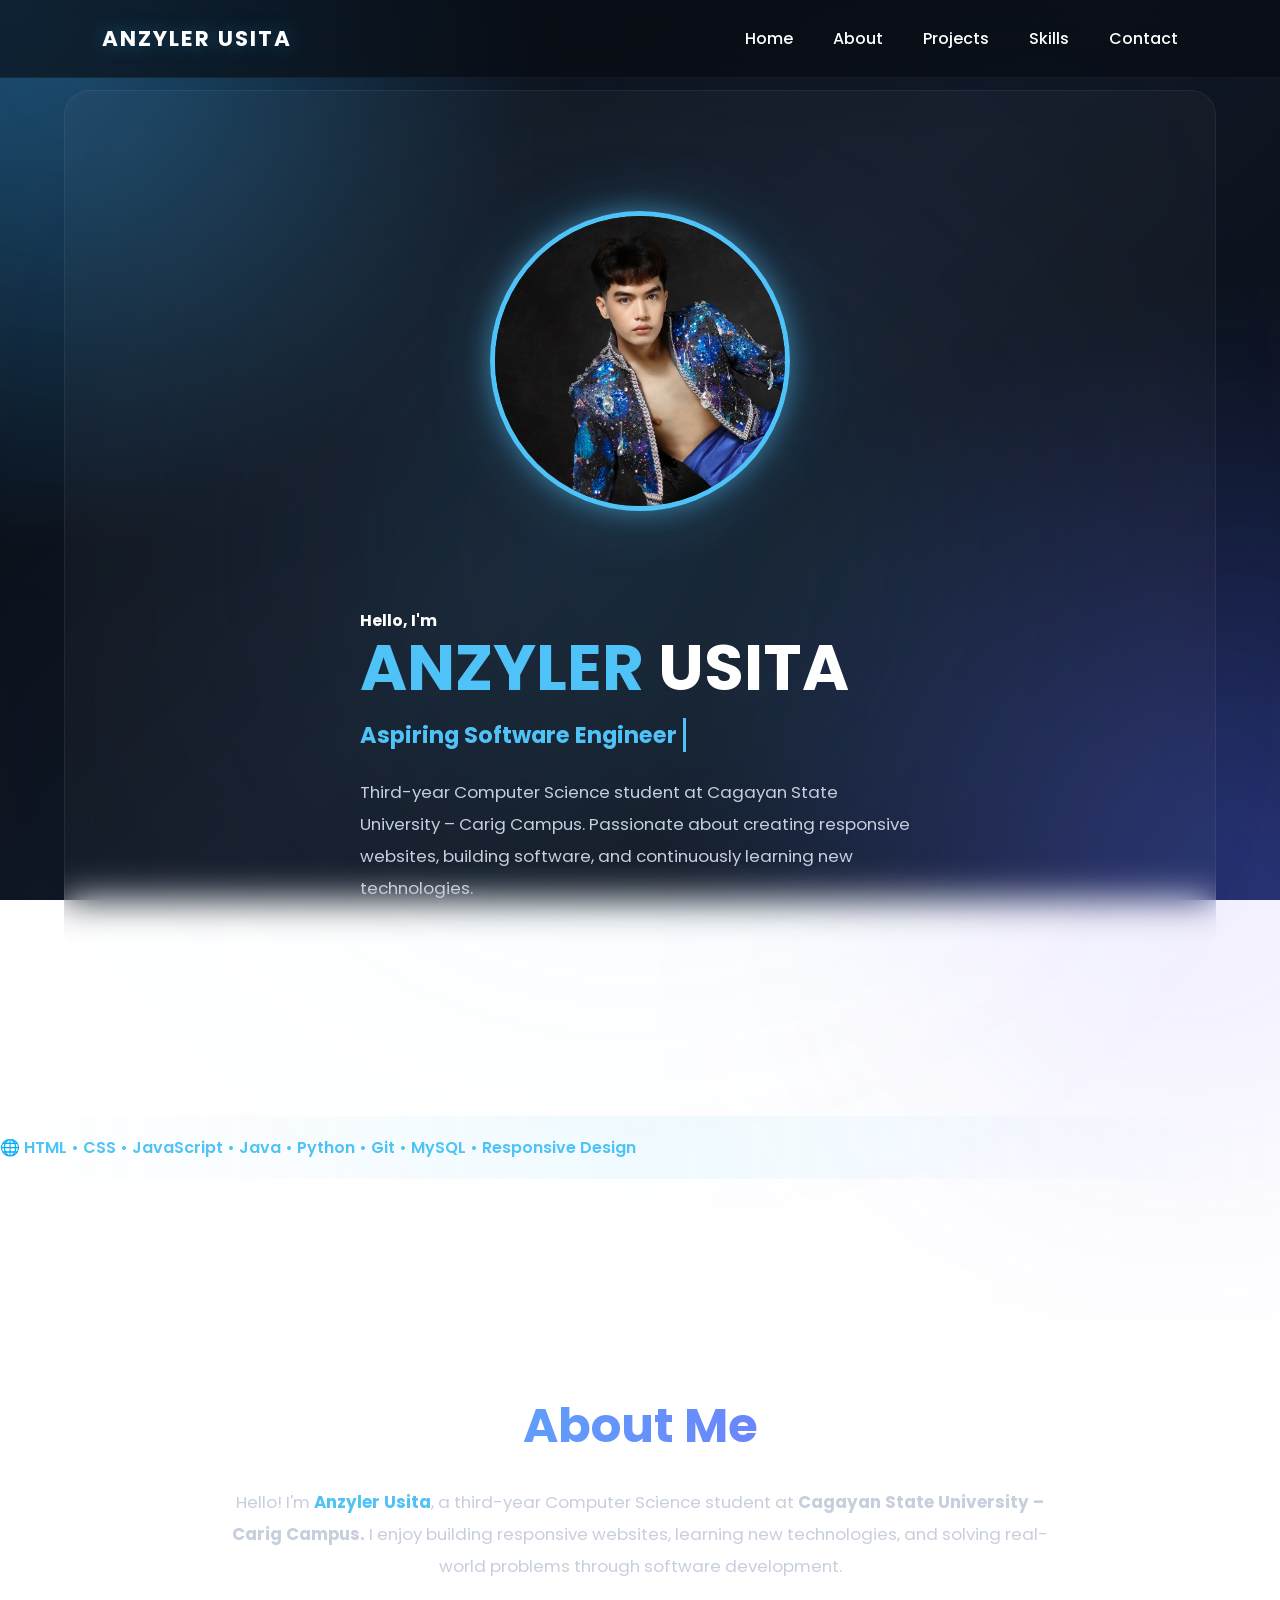
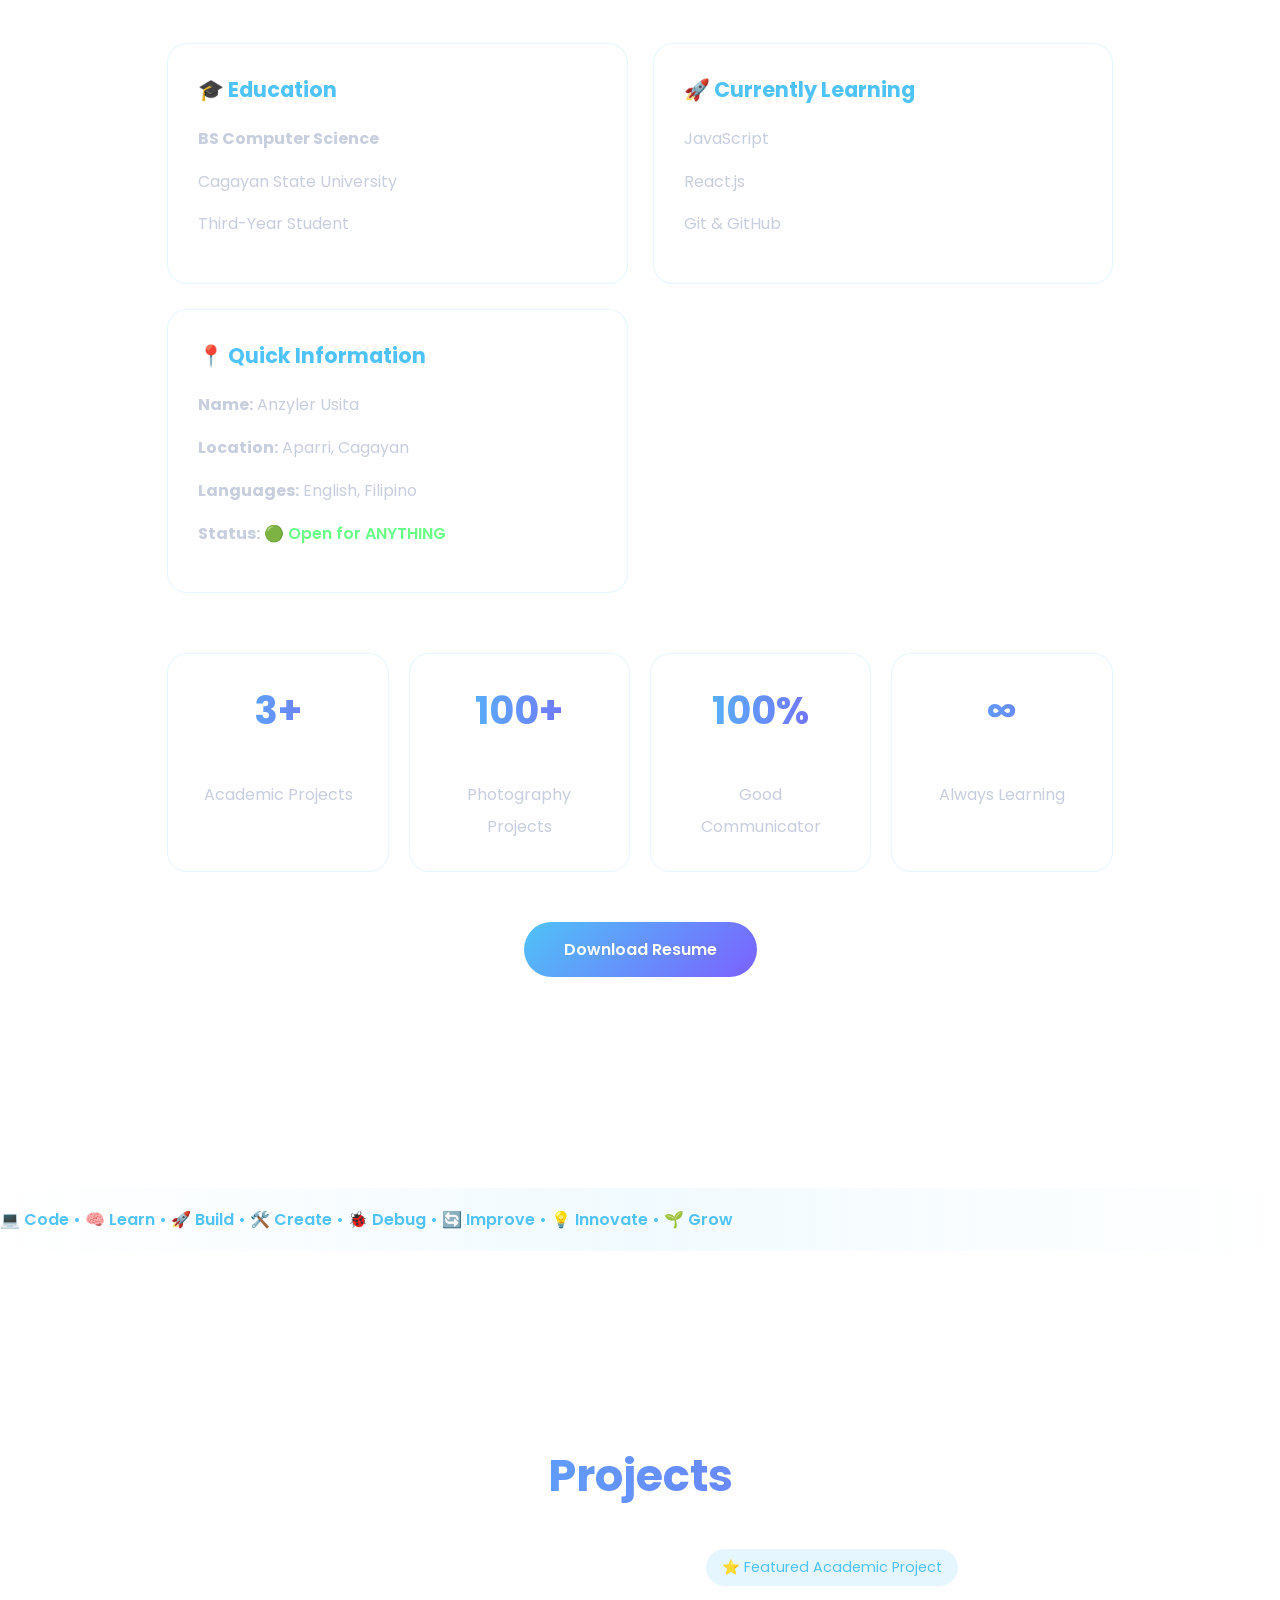
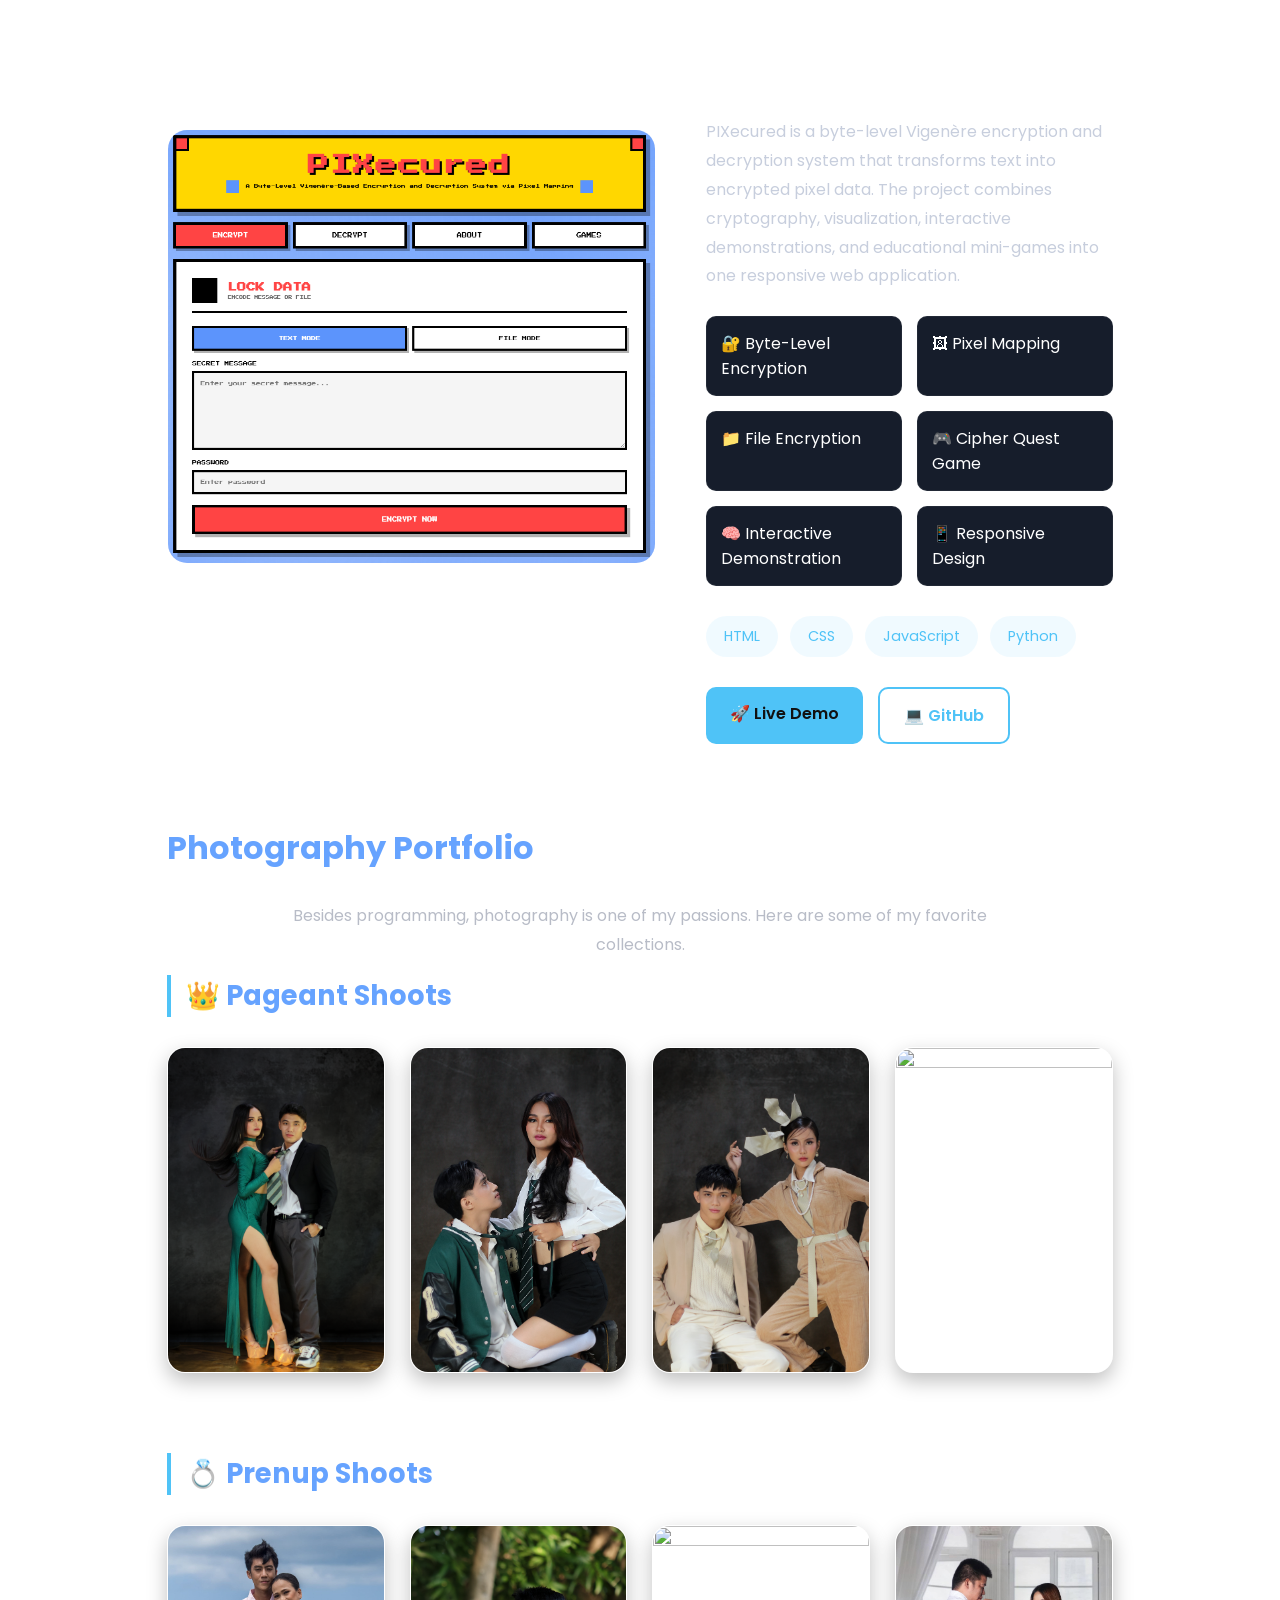
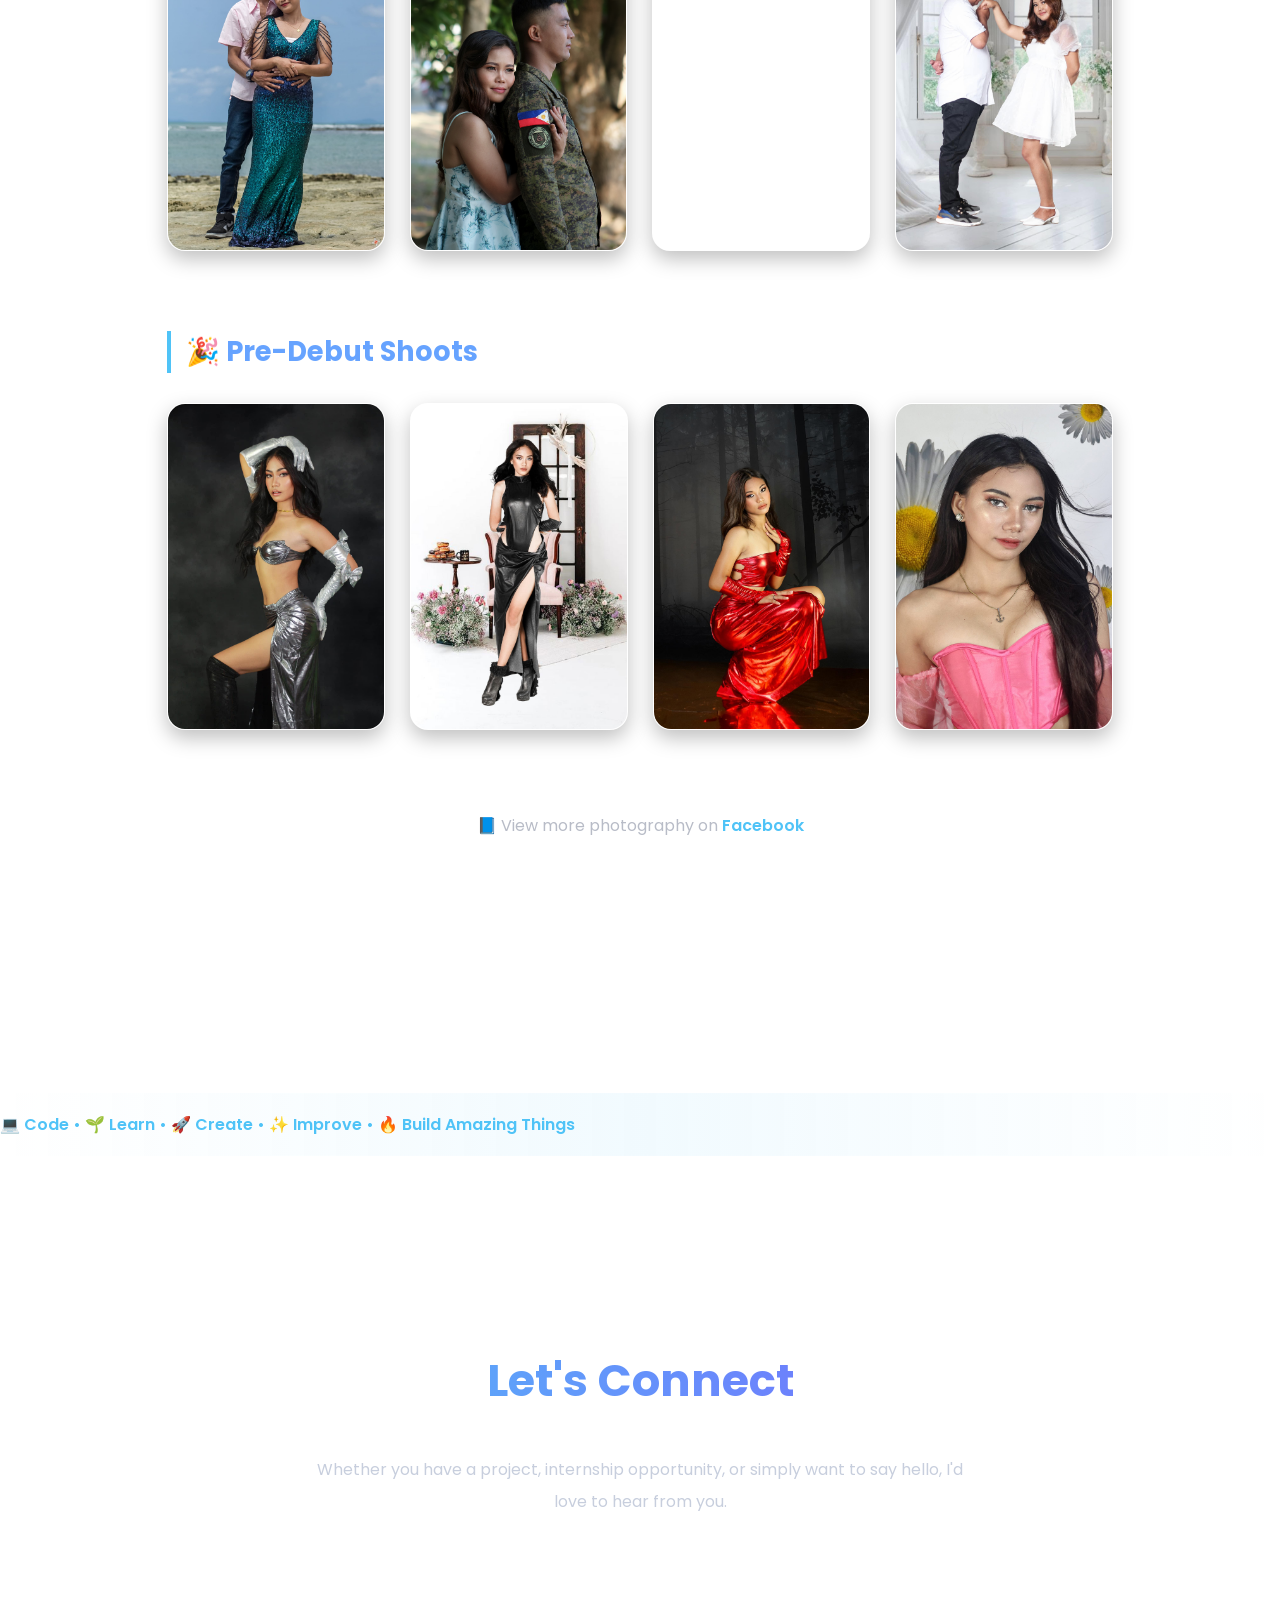
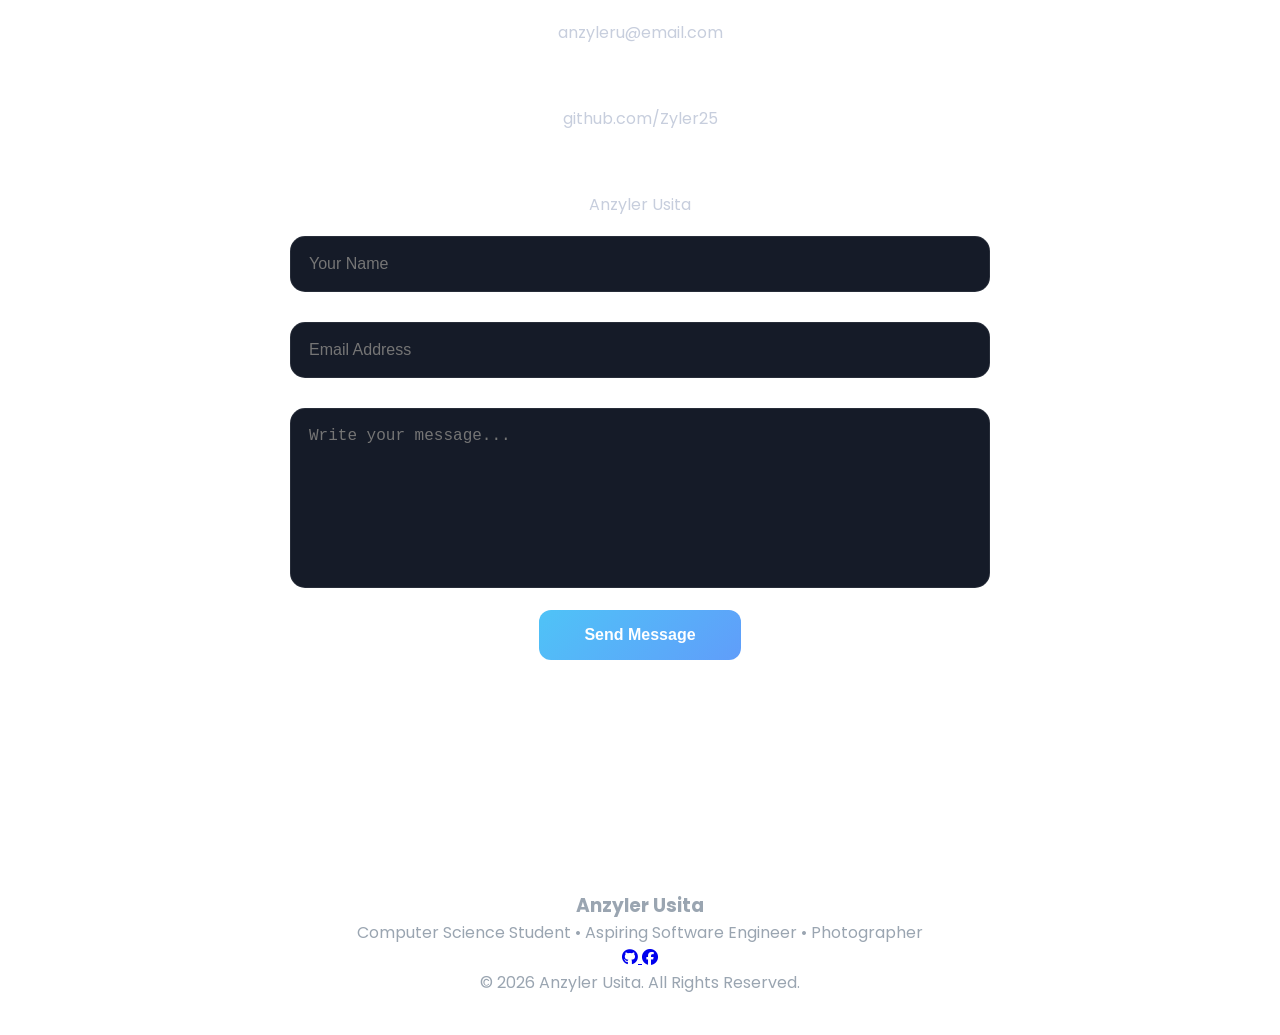
==== commit 3fc79d2d: "Update index.html" ====
--- a/index.html
+++ b/index.html
@@ -291,18 +291,6 @@
             </p>
         </div>
     </section>
-
-    <!-- DIVIDER -->
-
-    <div class="divider">
-
-        <div class="marquee">
-
-            🌐 HTML • CSS • JavaScript • Java • Python • Git • MySQL • Responsive Design
-
-        </div>
-
-    </div>
 
     <!-- DIVIDER -->
     <div class="divider">
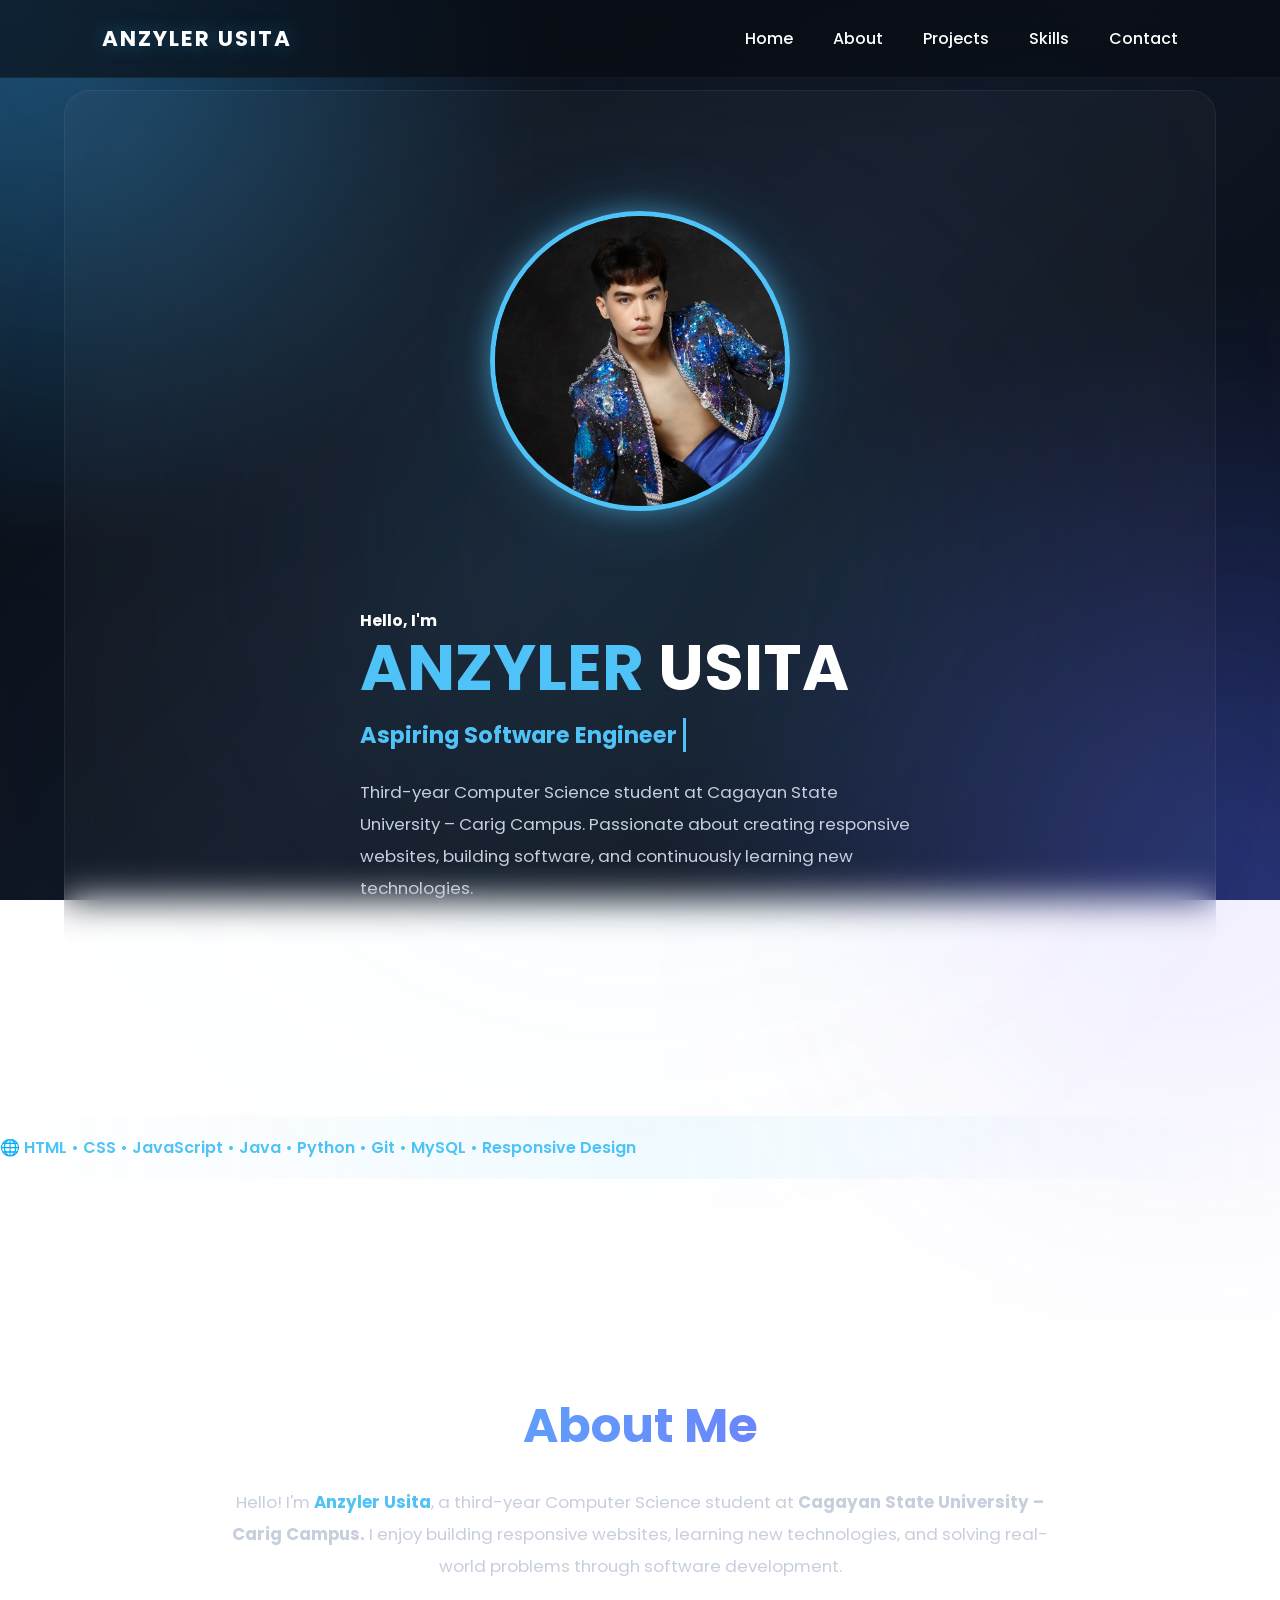
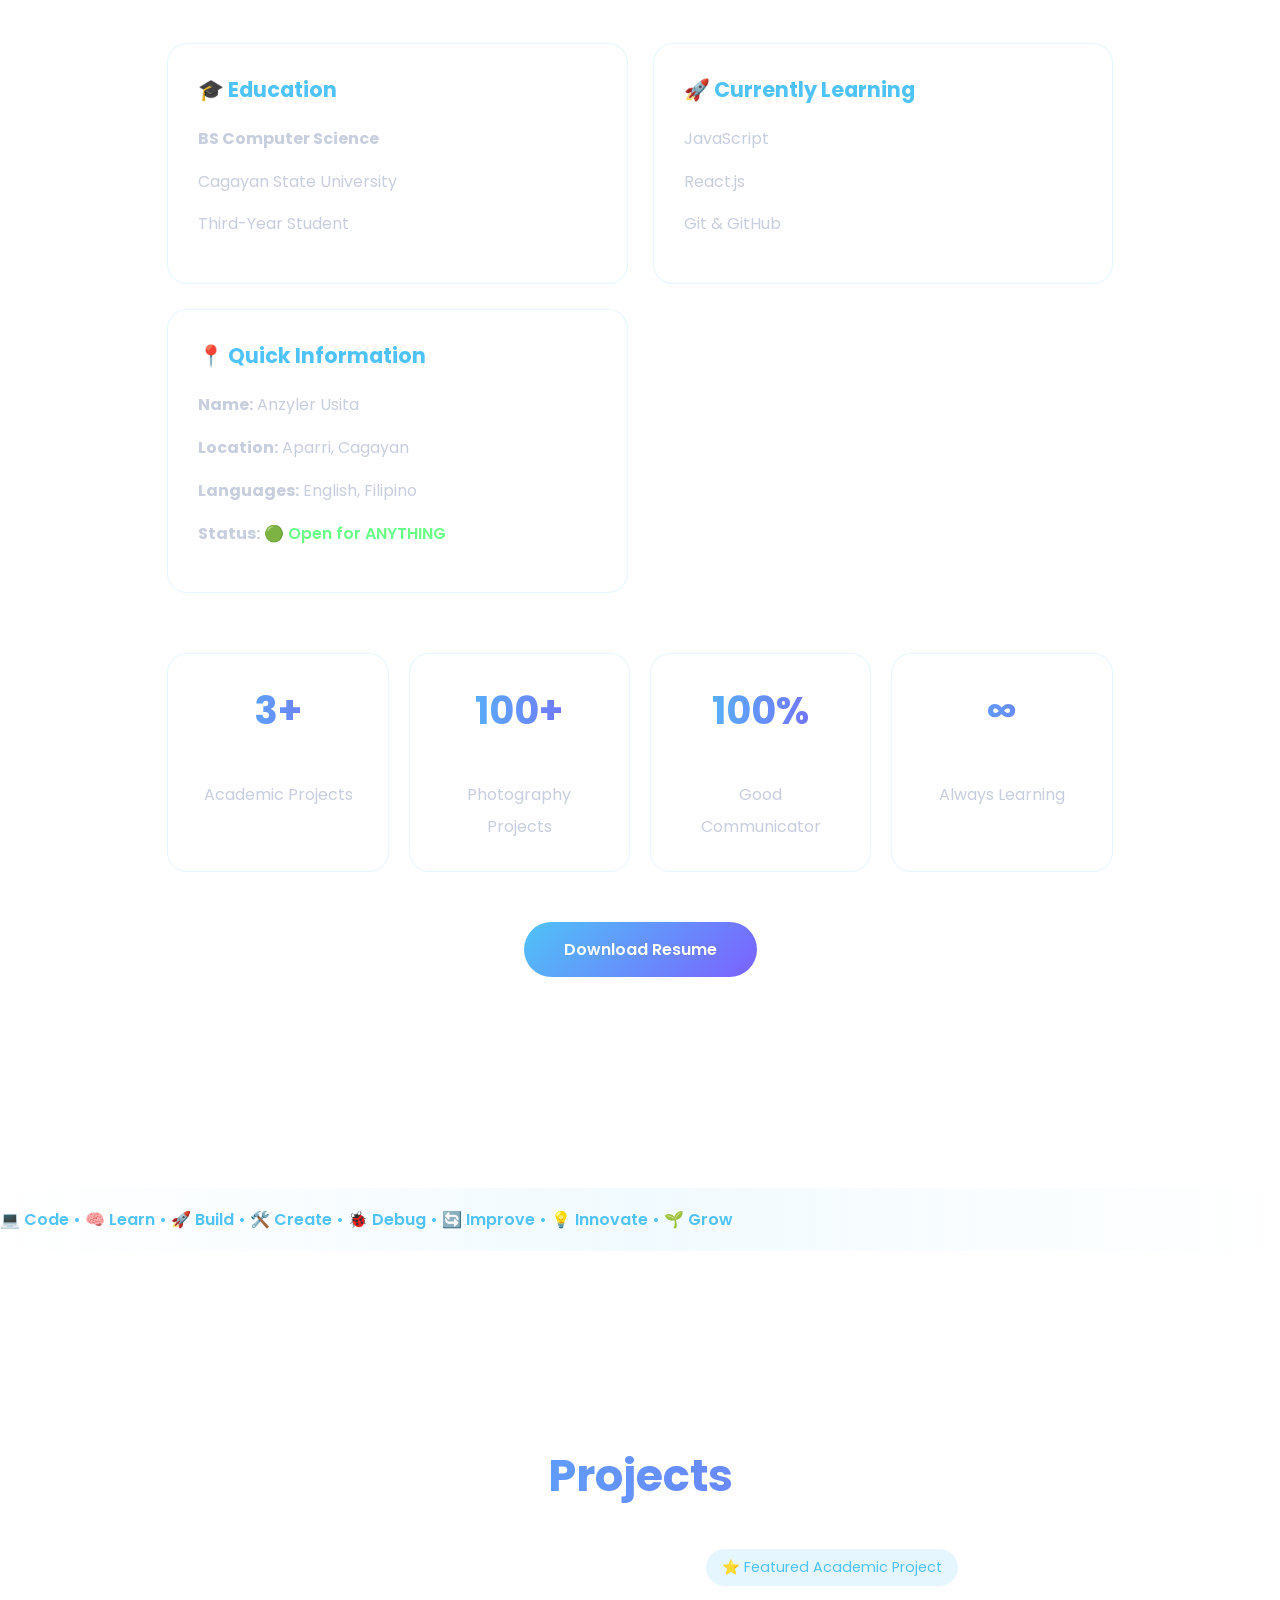
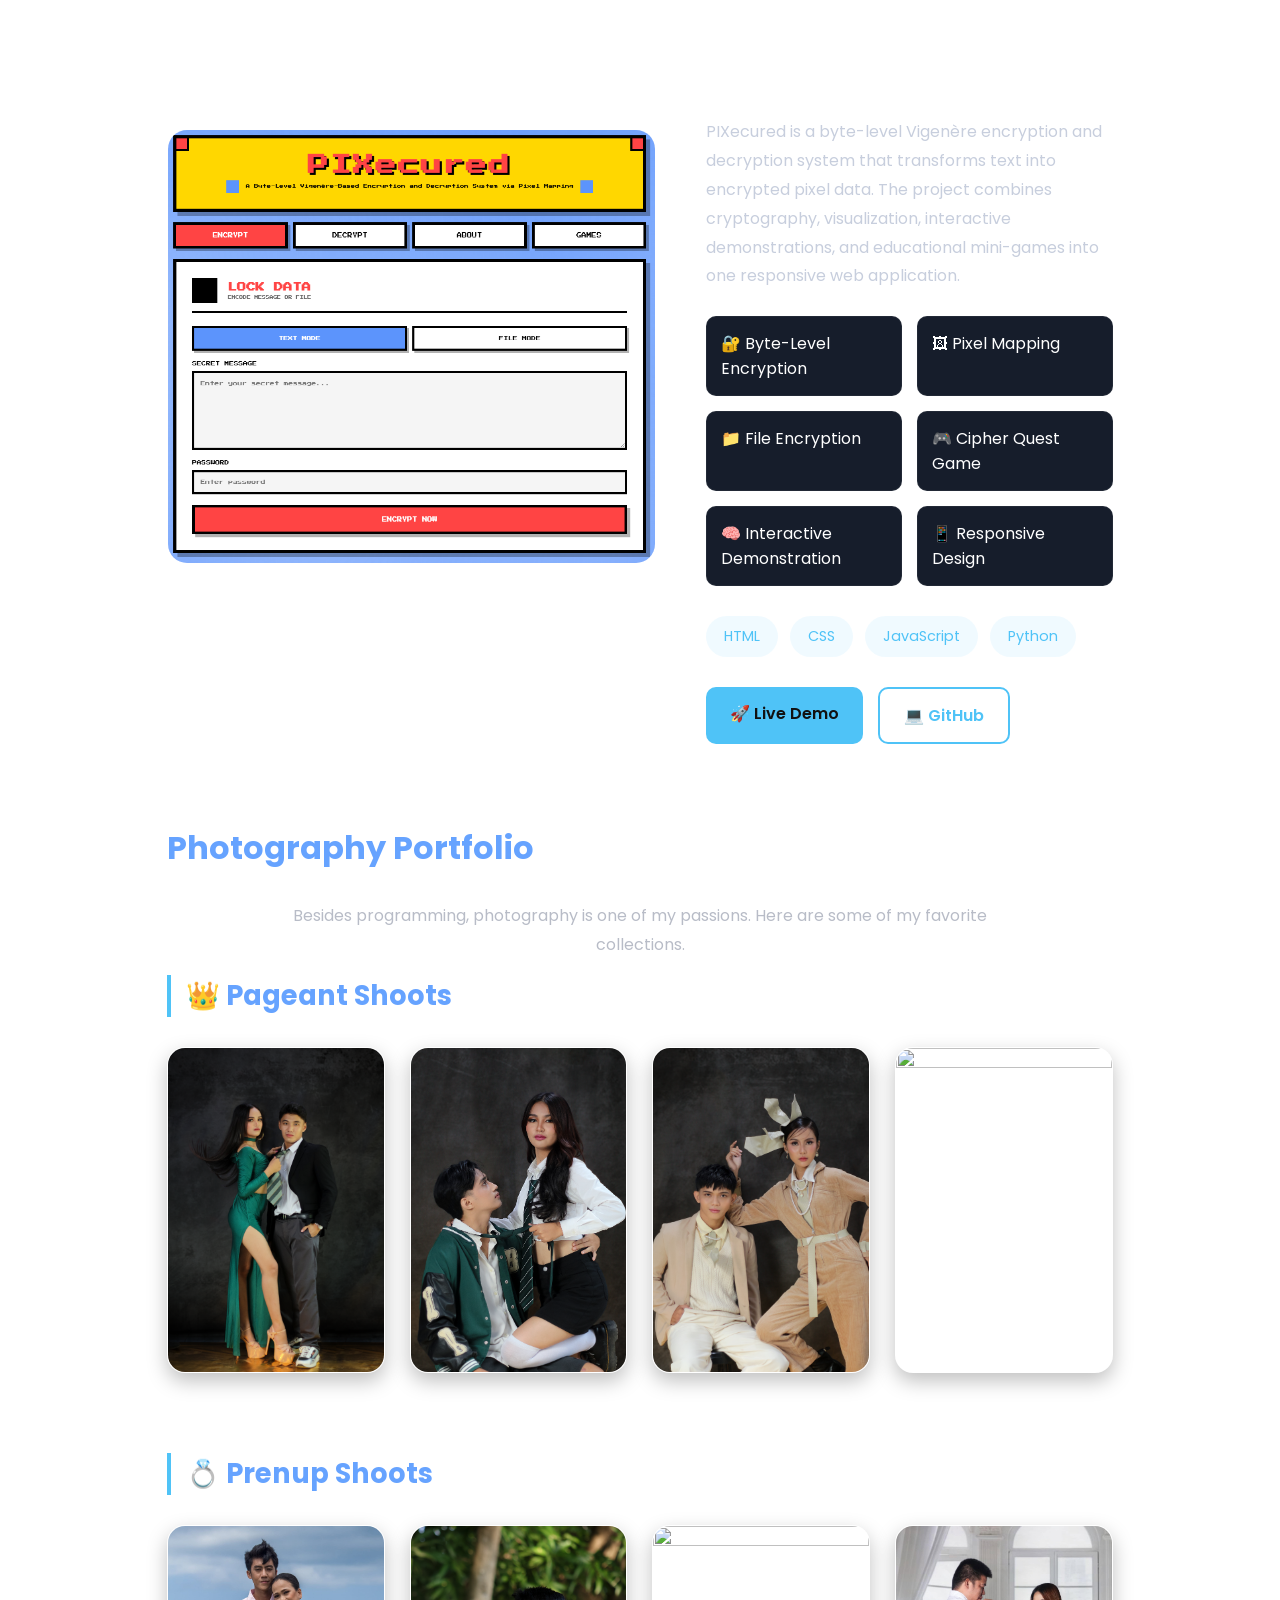
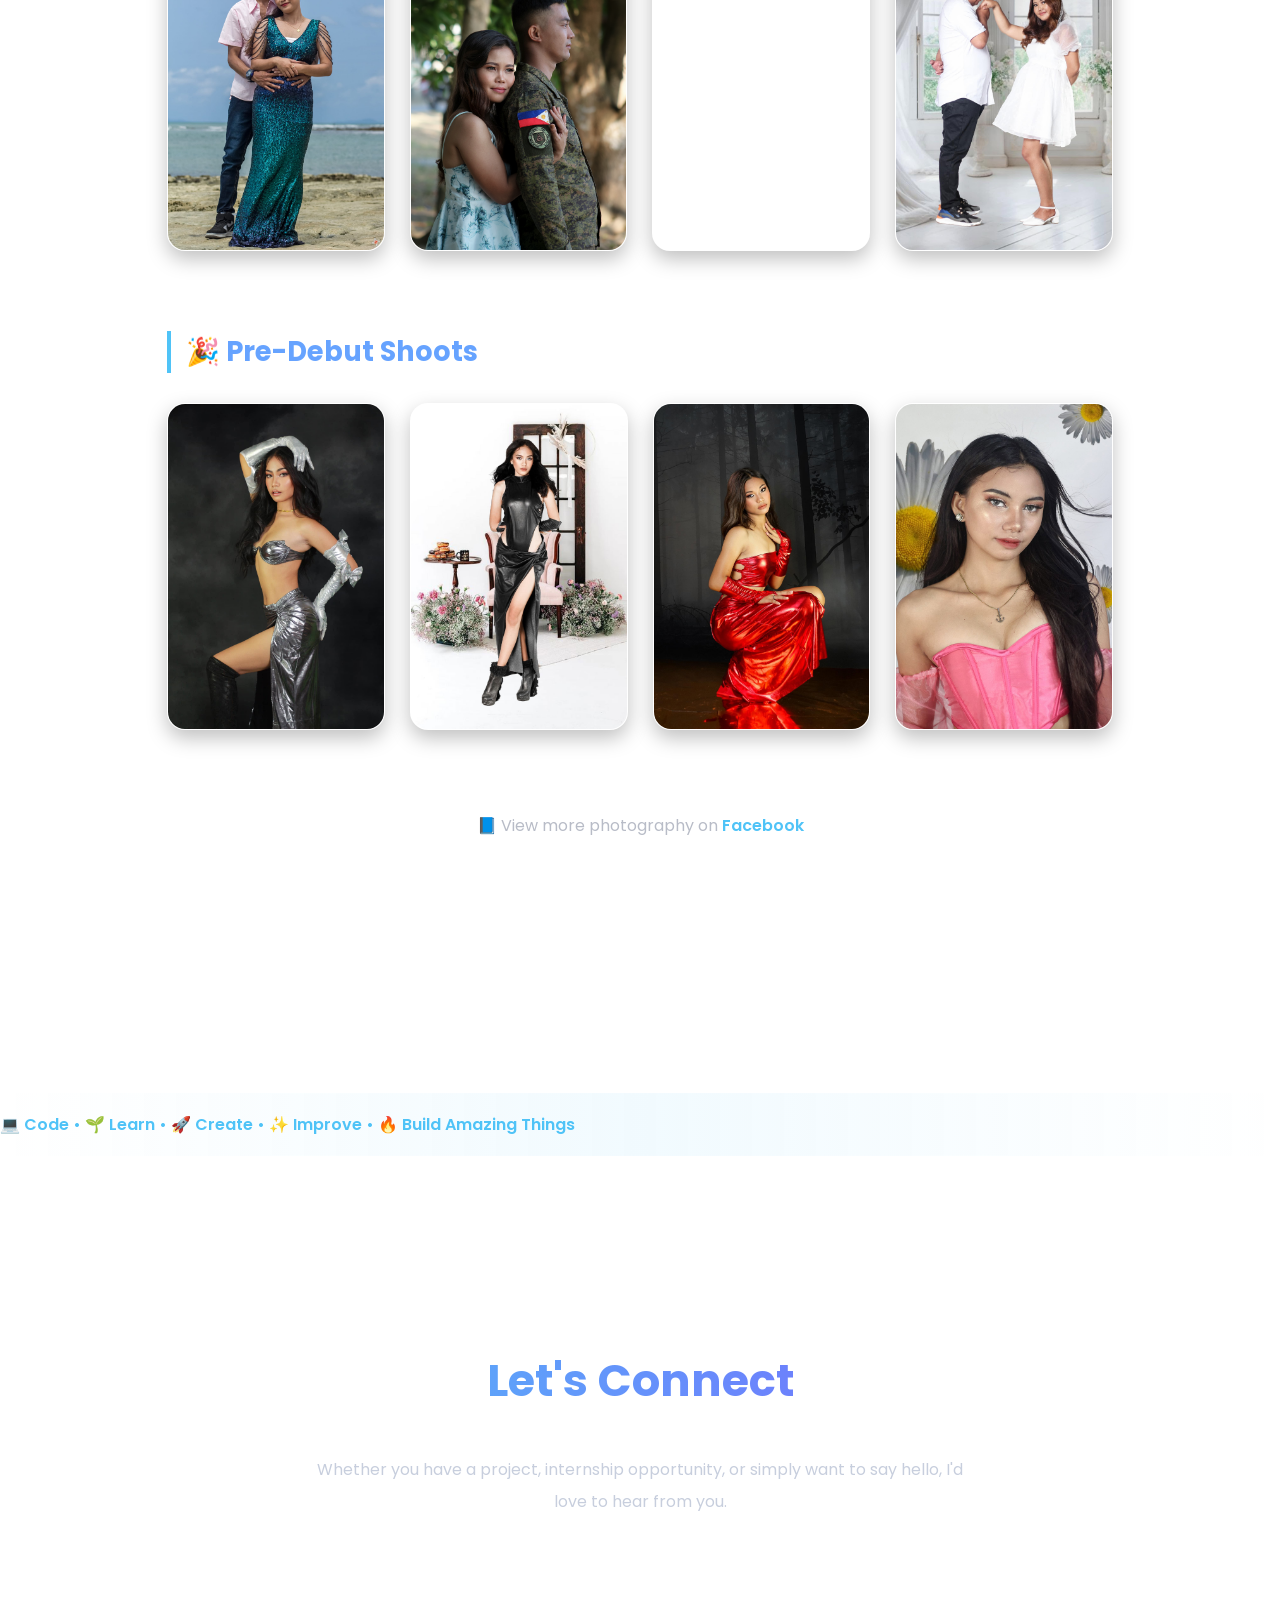
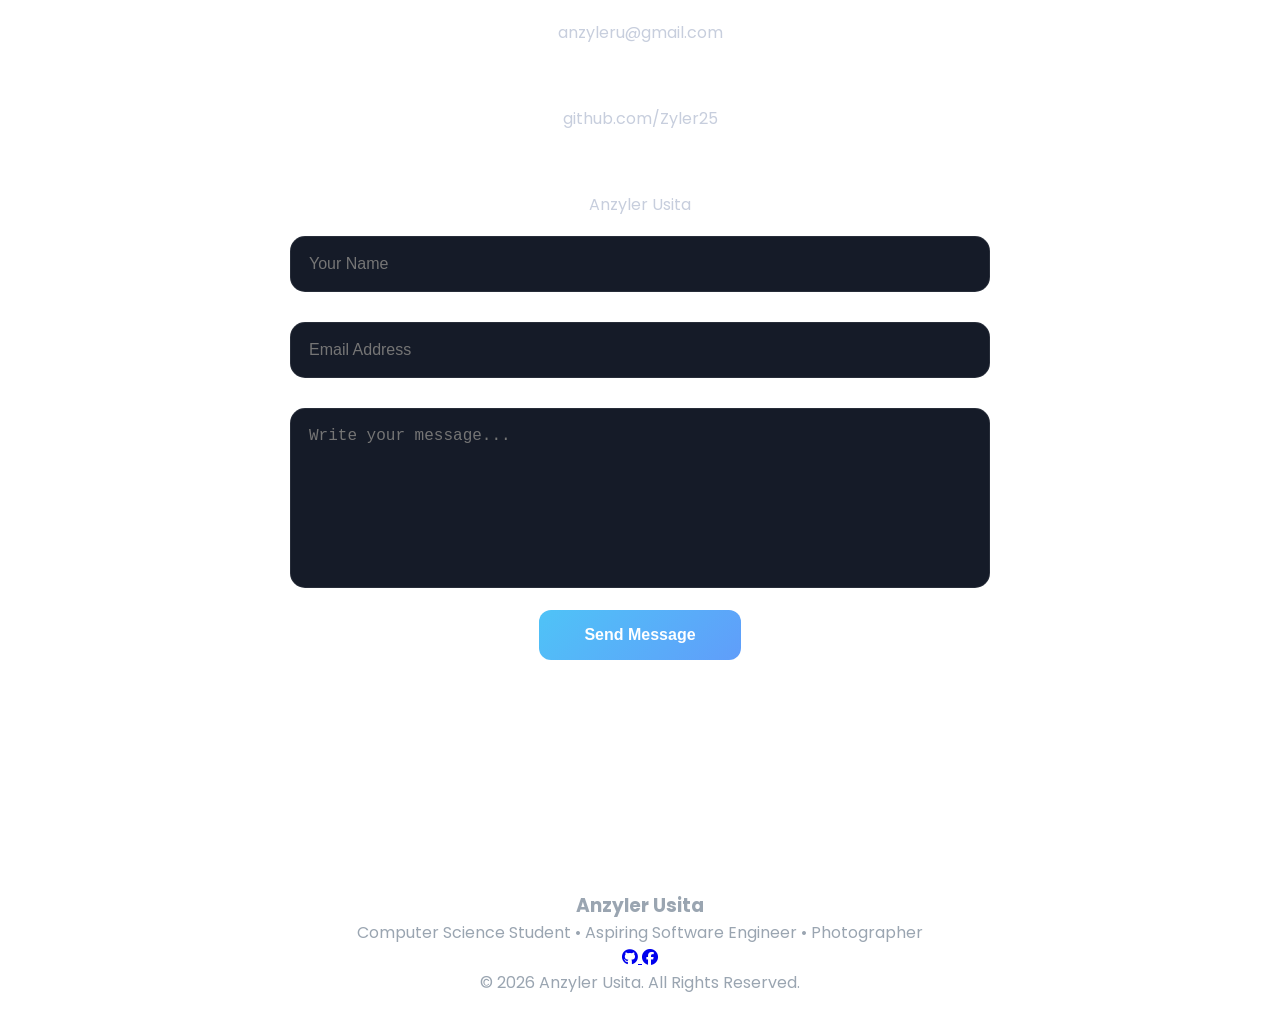
==== commit 2adb5271: "Update index.html" ====
--- a/index.html
+++ b/index.html
@@ -312,7 +312,7 @@
             <div class="contact-card">
                 <i class="fa-solid fa-envelope"></i>
                 <h3>Email</h3>
-                <p>anzyleru@email.com</p>
+                <p>anzyleru@gmail.com</p>
             </div>
 
             <div class="contact-card">
